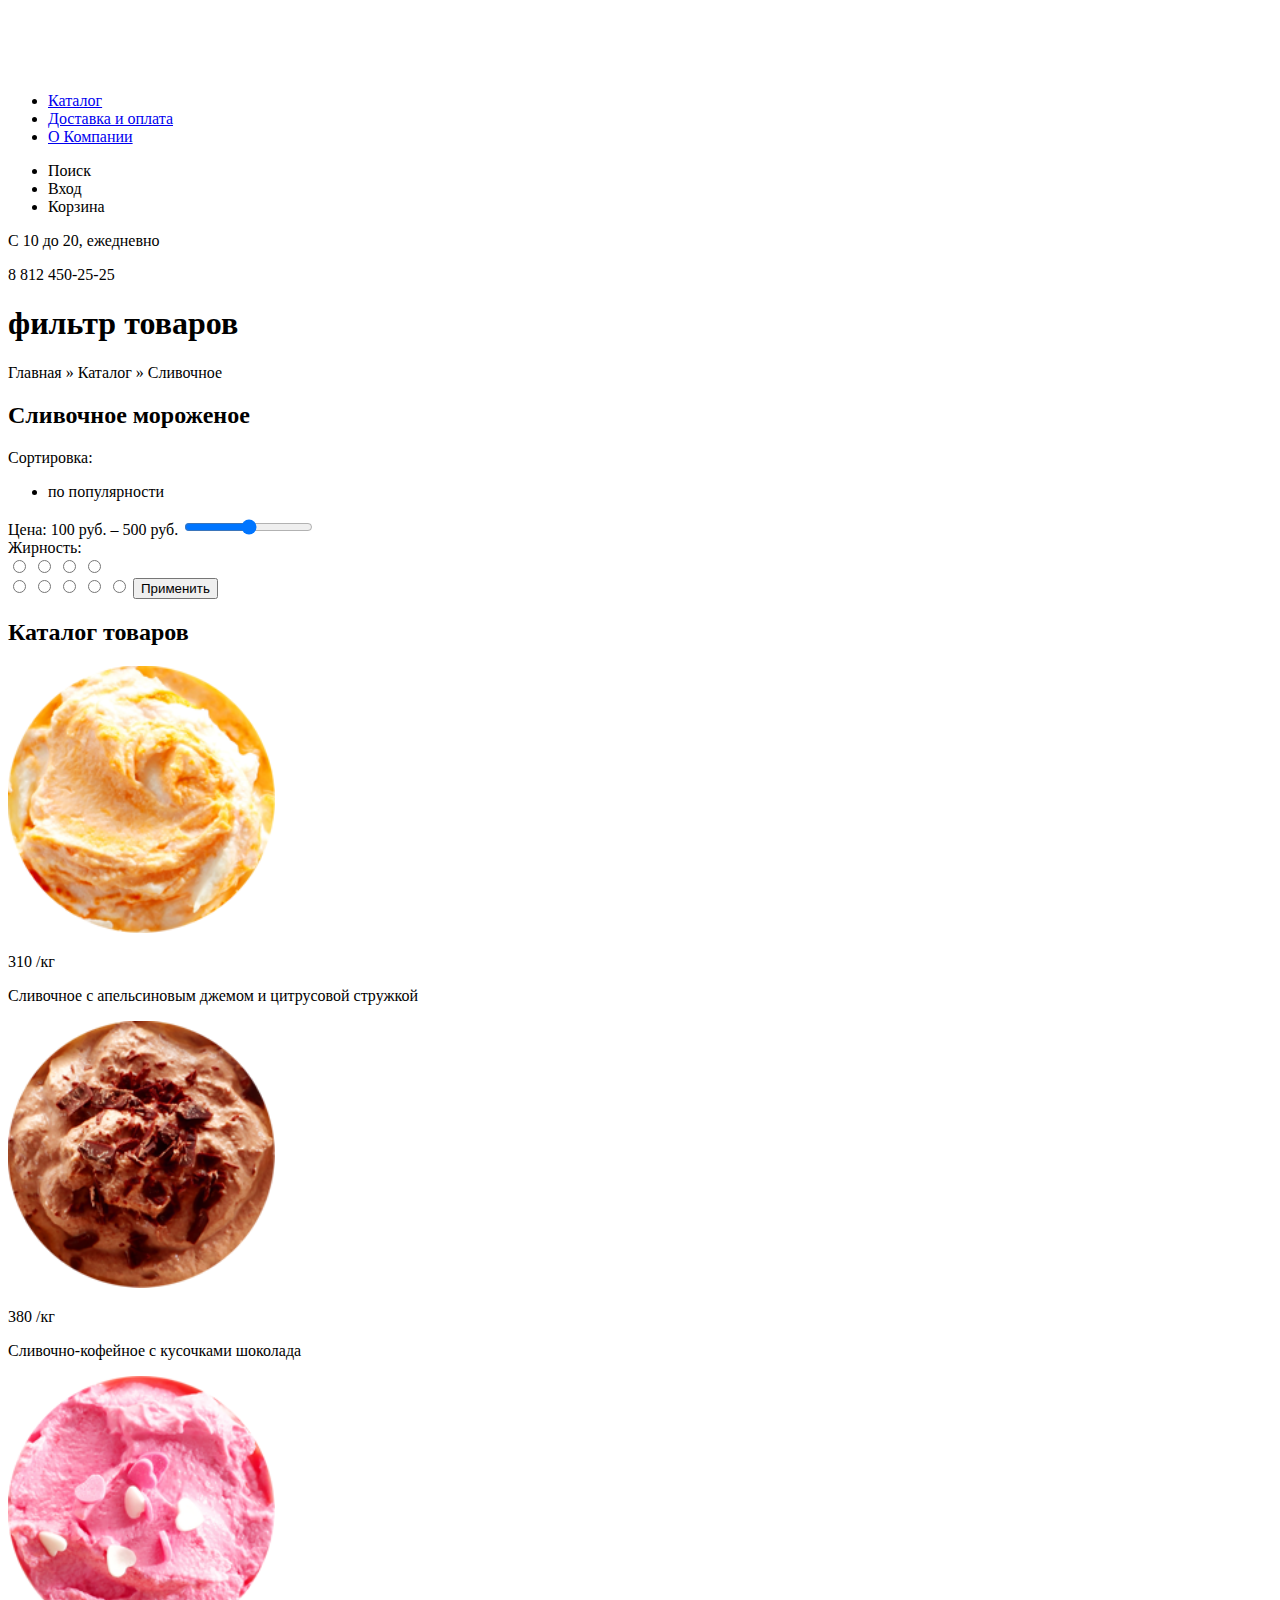
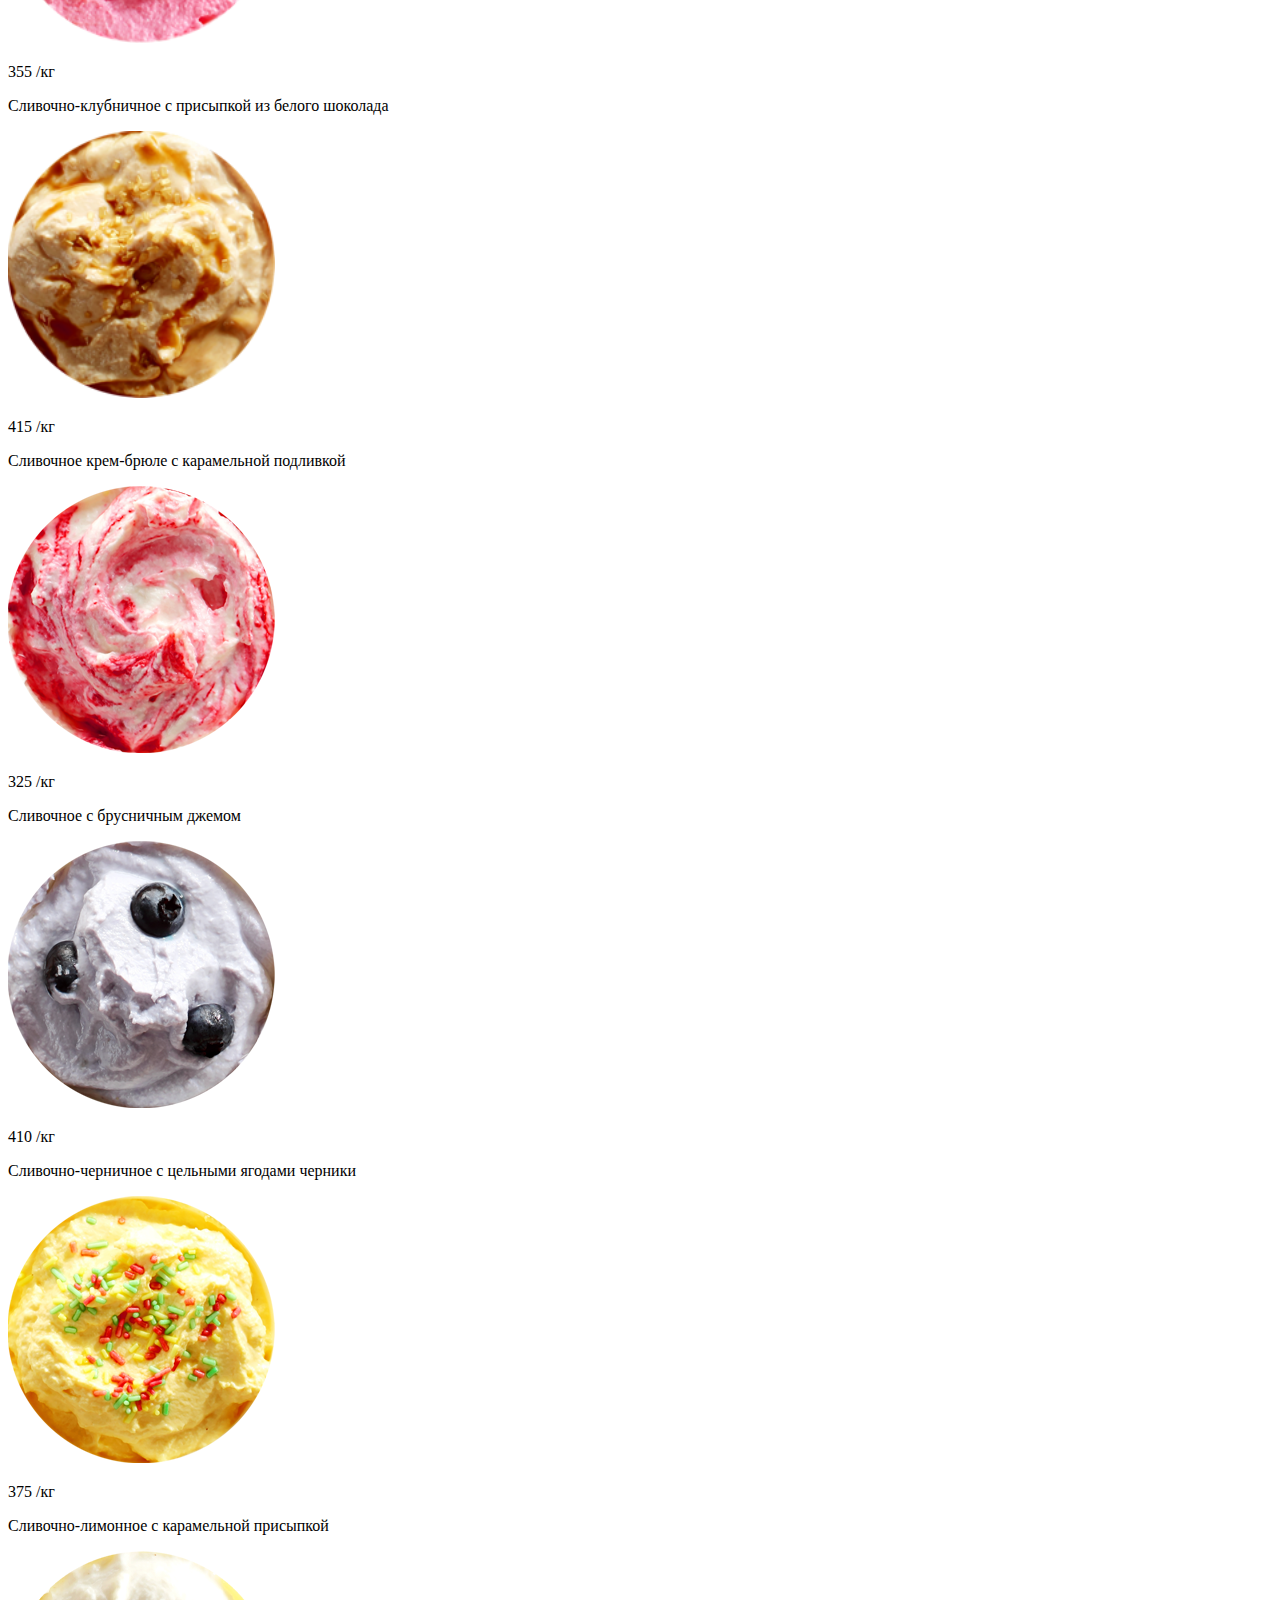
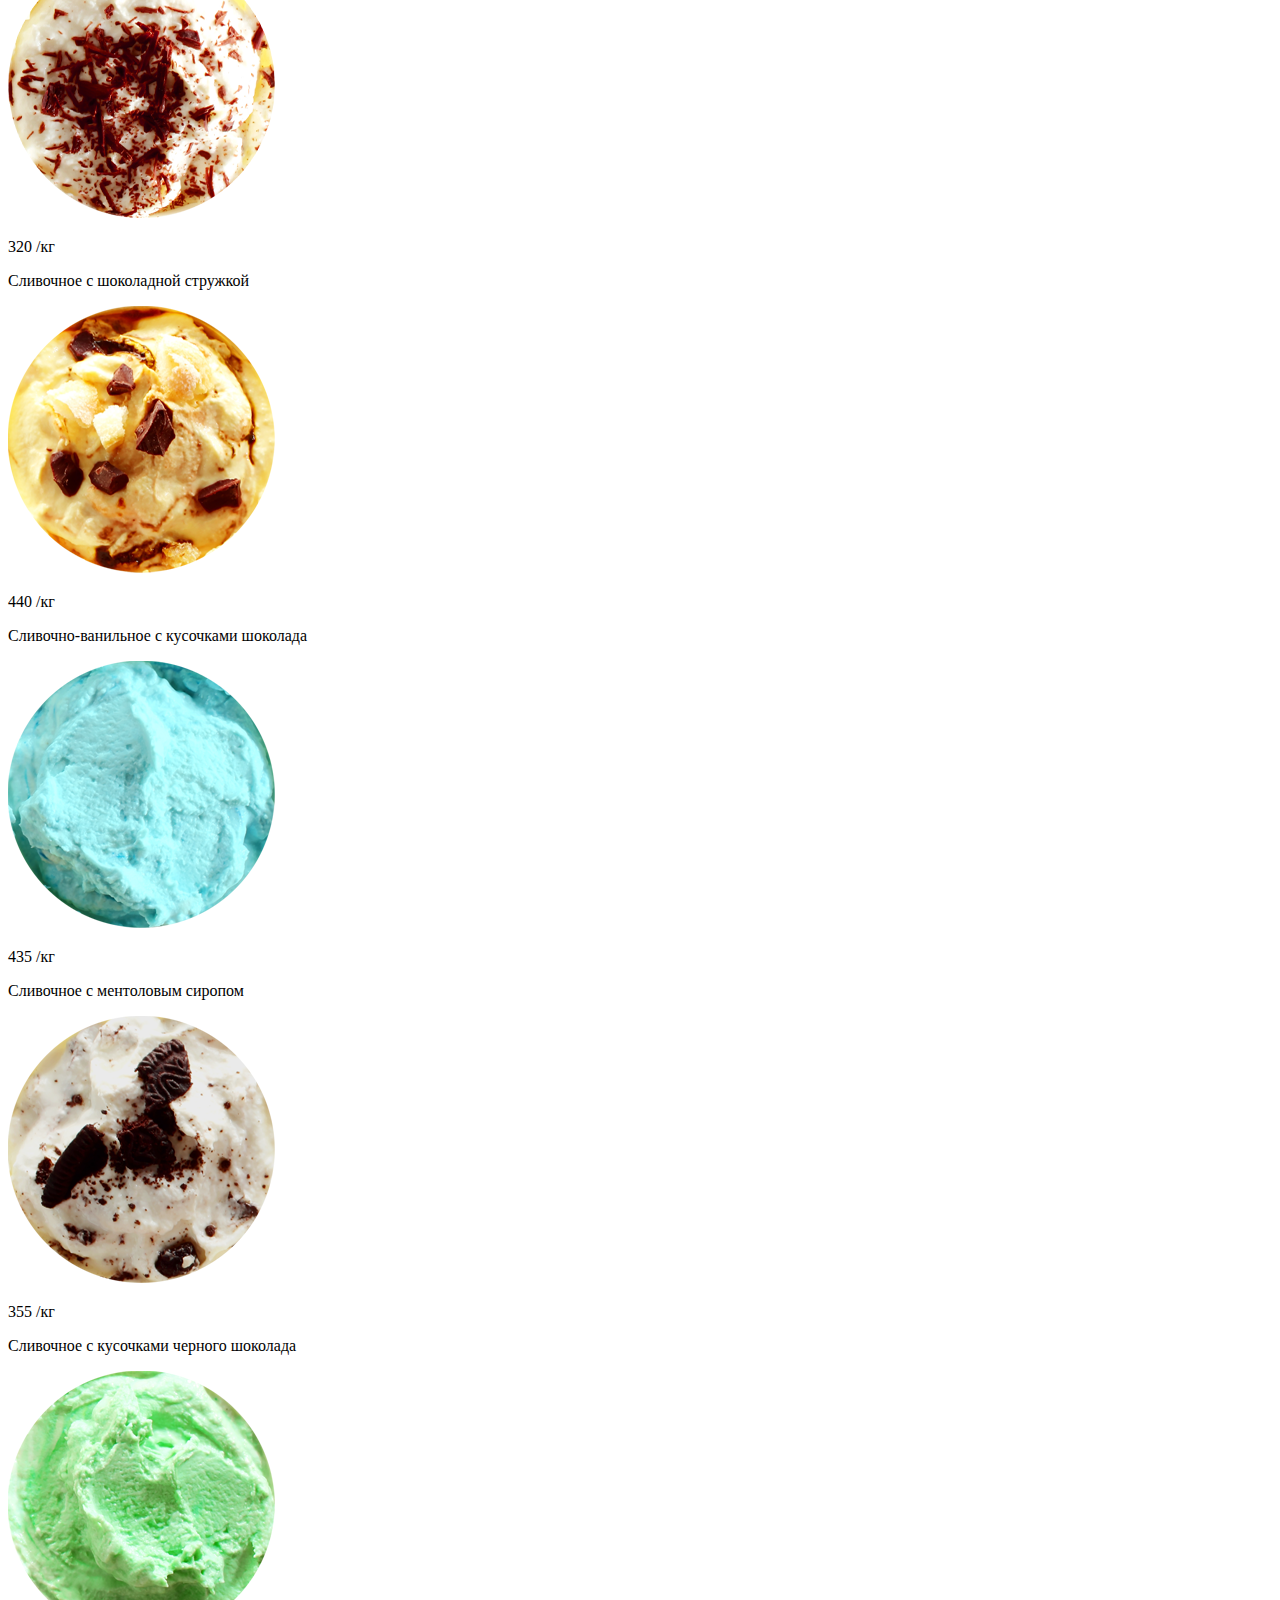
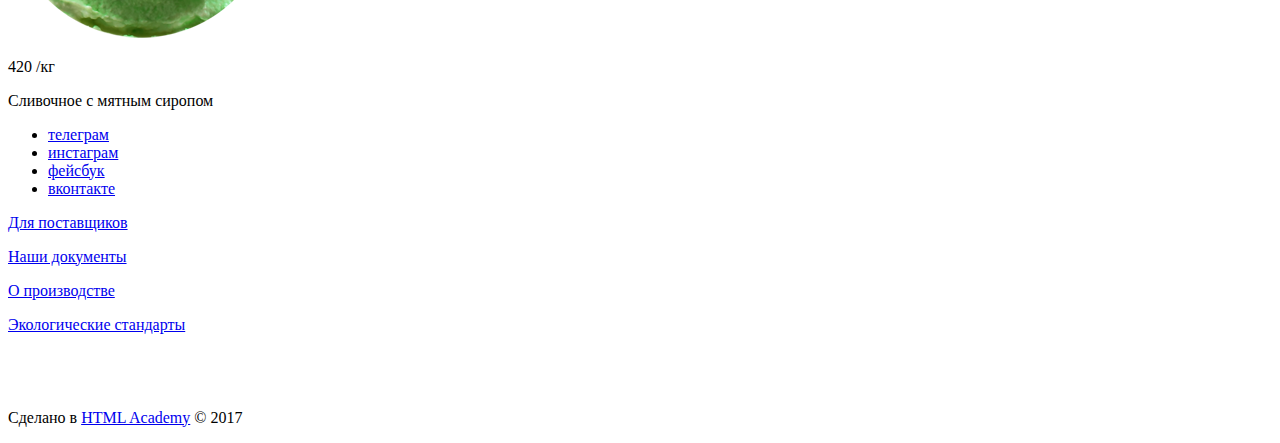
==== catalog.html @ 4319783c "добавил карту в index.html и разметил catalog.html" ====
<!DOCTYPE html>
<html lang="ru">

<head>
    <meta charset="UTF-8">
    <meta name="viewport" content="width=device-width, initial-scale=1.0">
    <meta http-equiv="X-UA-Compatible" content="ie=edge">
    <title>catalog-gllacy</title>
</head>

<body>
    <!-- навигация по сайту -->
    <header class="main-header">
        <nav class="main-header-nav">
            <a href="#">
                <img src="img/main-logo.png" alt="Логотип Глуйси" width="154" height="64">
            </a>
            <ul class="cite-nav">
                <li>
                    <a href="catalog.html">Каталог</a>
                </li>
                <li>
                    <a href="shipping-and-payment.html">Доставка и оплата</a>
                </li>
                <li>
                    <a href="about-us.html">О Компании</a>
                </li>
            </ul>
            <ul class="users-nav">
                <li class="search">
                    <a>Поиск</a>
                </li>
                <li class="user-iner">Вход
                    <a></a>
                </li>
                <li class="cart">
                    <a>Корзина</a>
                </li>
            </ul>
            <p class="time-work">С 10 до 20, ежедневно</p>
            <span class="tel">8 812 450-25-25</span>
        </nav>
    </header>
    <!-- фильтры -->
    <section class="main-filter">
        <h1 class="visually-hidden">фильтр товаров</h1>
        <!-- сдесь начинаются формы -->
        <section class="filter-category-1">
            <span class="citi-map">Главная » Каталог » Сливочное</span>
            <h2 class="main-title">Сливочное мороженое</h2>
            <!-- фильтр-1 -->
            <span>Сортировка:</span>
            <ul class="filter-1 filter">
                <li>по популярности</li>
                <!-- добавлю остальные пункты позже -->
            </ul>
            <!-- фильтр-2 -->
            <form class="filter-2 filter">
                <span>Цена: 100 руб. – 500 руб.</span>
                <input type="range" id="" name="range" vallue="">
                <!--проверить правильность заполнениия -->
            </form>
            <!-- форма-3 -->
            <span>Жирность:</span>
            <form class="filter-3 filter">
                <input type="radio" id="" name="radio" vallue="0%">
                <input type="radio" id="" name="radio" vallue="до 10%">
                <input type="radio" id="" name="radio" vallue="до 30%">
                <input type="radio" id="" name="radio" vallue="выше 30%">
            </form>
            <form class="filter-4 filter">
                <input type="radio" id="" name="radio" vallue="шоколадные">
                <input type="radio" id="" name="radio" vallue="сахарные присыпки">
                <input type="radio" id="" name="radio" vallue="фрукты">
                <input type="radio" id="" name="radio" vallue="сиропы">
                <input type="radio" id="" name="radio" vallue="джемы">
                <button type="submit" value="Применить">Применить</button>
            </form>
            <!-- каталог товаров -->
        </section>
    </section>
    <main class="main-catalog">
        <h2 class="visually-hidden">Каталог товаров</h2>
        <section class="wrapper">
            <section class="product-card">
                <img src="img/hit-1.png" alt="Сливочное с апельсиновым джемом и цитрусовой стружкой" width="267" height="267">
                <p class="pricing">
                    <span class="price">310</span>
                    <span class="gravity">/кг</span>
                </p>
                <p>Сливочное с апельсиновым джемом и цитрусовой стружкой</p>
            </section>
            <section class="product-card">
                <img src="img/hit-2.png" alt="Сливочно-кофейное с кусочками шоколада" width="267" height="267">
                <p class="pricing">
                    <span class="price">380</span>
                    <span class="gravity">/кг</span>
                </p>
                <p>Сливочно-кофейное с кусочками шоколада</p>
            </section>
            <section class="product-card">
                <img src="img/hit-3.png" alt="Сливочно-клубничное с присыпкой из белого шоколада" width="267" height="267">
                <p class="pricing">
                    <span class="price">355</span>
                    <span class="gravity">/кг</span>
                </p>
                <p>Сливочно-клубничное с присыпкой из белого шоколада</p>
            </section>
            <section class="product-card">
                <img src="img/hit-4.png" alt="Сливочное крем-брюле с карамельной подливкой" width="267" height="267">
                <p class="pricing">
                    <span class="price">415</span>
                    <span class="gravity">/кг</span>
                </p>
                <p>Сливочное крем-брюле с карамельной подливкой</p>
            </section>
            <section class="product-card">
                <img src="img/hit-5.png" alt="Сливочное с брусничным джемом" width="267" height="267">
                <p class="pricing">
                    <span class="price">325</span>
                    <span class="gravity">/кг</span>
                </p>
                <p>Сливочное с брусничным джемом</p>
            </section>
            <section class="product-card">
                <img src="img/hit-6.png" alt="Сливочно-черничное с цельными ягодами черники" width="267" height="267">
                <p class="pricing">
                    <span class="price">410</span>
                    <span class="gravity">/кг</span>
                </p>
                <p>Сливочно-черничное с цельными ягодами черники</p>
            </section>
            <section class="product-card">
                <img src="img/hit-7.png" alt="Сливочно-лимонное с карамельной присыпкой" width="267" height="267">
                <p class="pricing">
                    <span class="price">375</span>
                    <span class="gravity">/кг</span>
                </p>
                <p>Сливочно-лимонное с карамельной присыпкой</p>
            </section>
            <section class="product-card">
                <img src="img/hit-8.png" alt="Сливочное с шоколадной стружкой" width="267" height="267">
                <p class="pricing">
                    <span class="price">320</span>
                    <span class="gravity">/кг</span>
                </p>
                <p>Сливочное с шоколадной стружкой</p>
            </section>
        </section>
        <section class="product-card">
            <img src="img/hit-9.png" alt="Сливочно-ванильное с кусочками шоколада" width="267" height="267">
            <p class="pricing">
                <span class="price">440</span>
                <span class="gravity">/кг</span>
            </p>
            <p>Сливочно-ванильное с кусочками шоколада</p>
        </section>
        <section class="product-card">
            <img src="img/hit-10.png" alt="Сливочноe с ментоловым сиропом" width="267" height="267">
            <p class="pricing">
                <span class="price">435</span>
                <span class="gravity">/кг</span>
            </p>
            <p>Сливочноe с ментоловым сиропом</p>
        </section>
        <section class="product-card">
            <img src="img/hit-11.png" alt="Сливочное с кусочками черного шоколада" width="267" height="267">
            <p class="pricing">
                <span class="price">355</span>
                <span class="gravity">/кг</span>
            </p>
            <p>Сливочное с кусочками черного шоколада</p>
        </section>
        <section class="product-card">
            <img src="img/hit-12.png" alt="Сливочное с мятным сиропом" width="267" height="267">
            <p class="pricing">
                <span class="price">420</span>
                <span class="gravity">/кг</span>
            </p>
            <p>Сливочное с мятным сиропом</p>
        </section>
        </section>
    </main>
    <!-- футер -->
    <footer class="main-footer">
        <!-- соц. сети -->
      <ul class="social">
            <li><a href="#">телеграм</a></li>
            <li><a href="#">инстаграм</a></li>
            <li><a href="#">фейсбук</a></li>
            <li><a href="#">вконтакте</a></li>
          </ul>
    <!-- для поставщиков и т.д. -->
          <section class="footer-nav">
            <p class="for-suppliers"><a href="#">Для поставщиков</a></p>
            <p><a href="#">Наши документы</a></p>
            <p><a href="#">О производстве</a></p>
            <p><a href="#">Экологические стандарты</a></p>
          </section>
    <!-- копирайт -->
          <span class=""><img src="img/logo-htmlacademy-small.png" alt="logo-htmlacademy-small" width="108" height="39"></span>
          <p>Сделано в <a href="#">HTML Academy</a> © 2017</p>
    </footer>
</body>

</html>
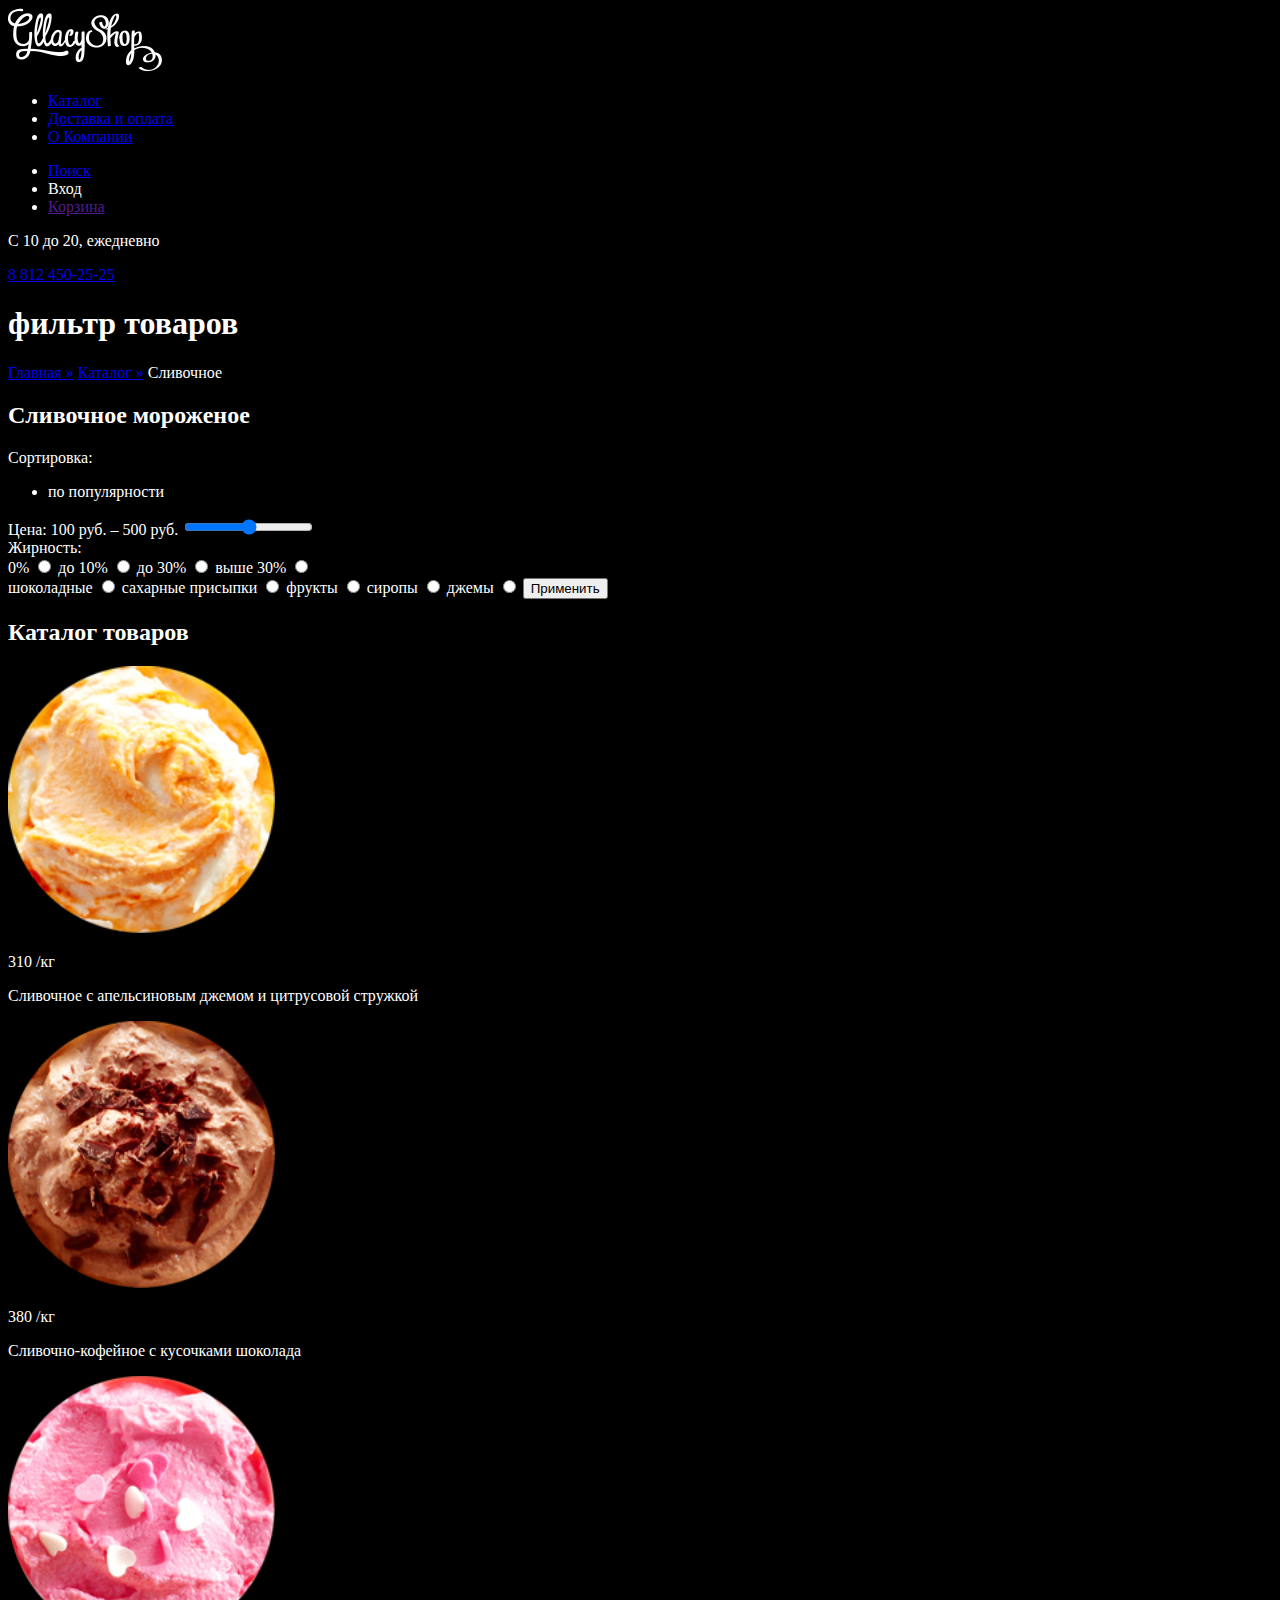
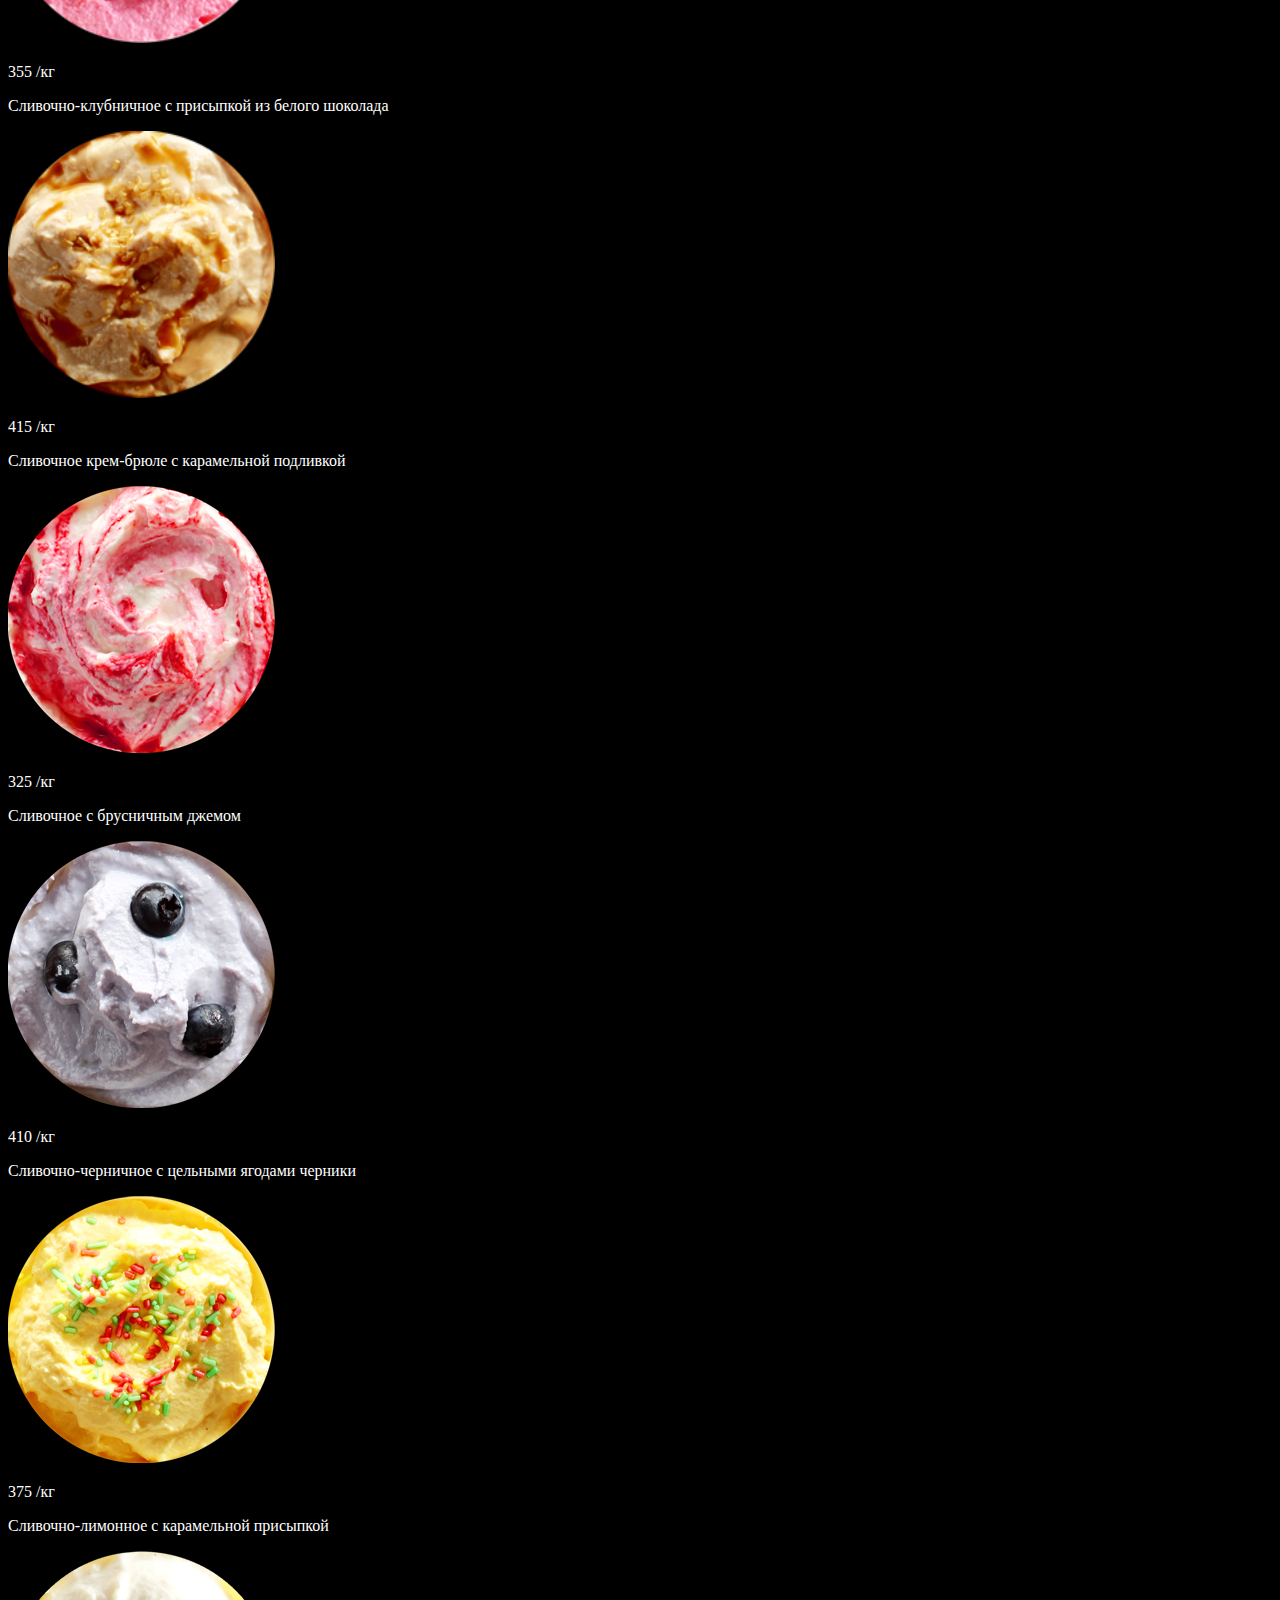
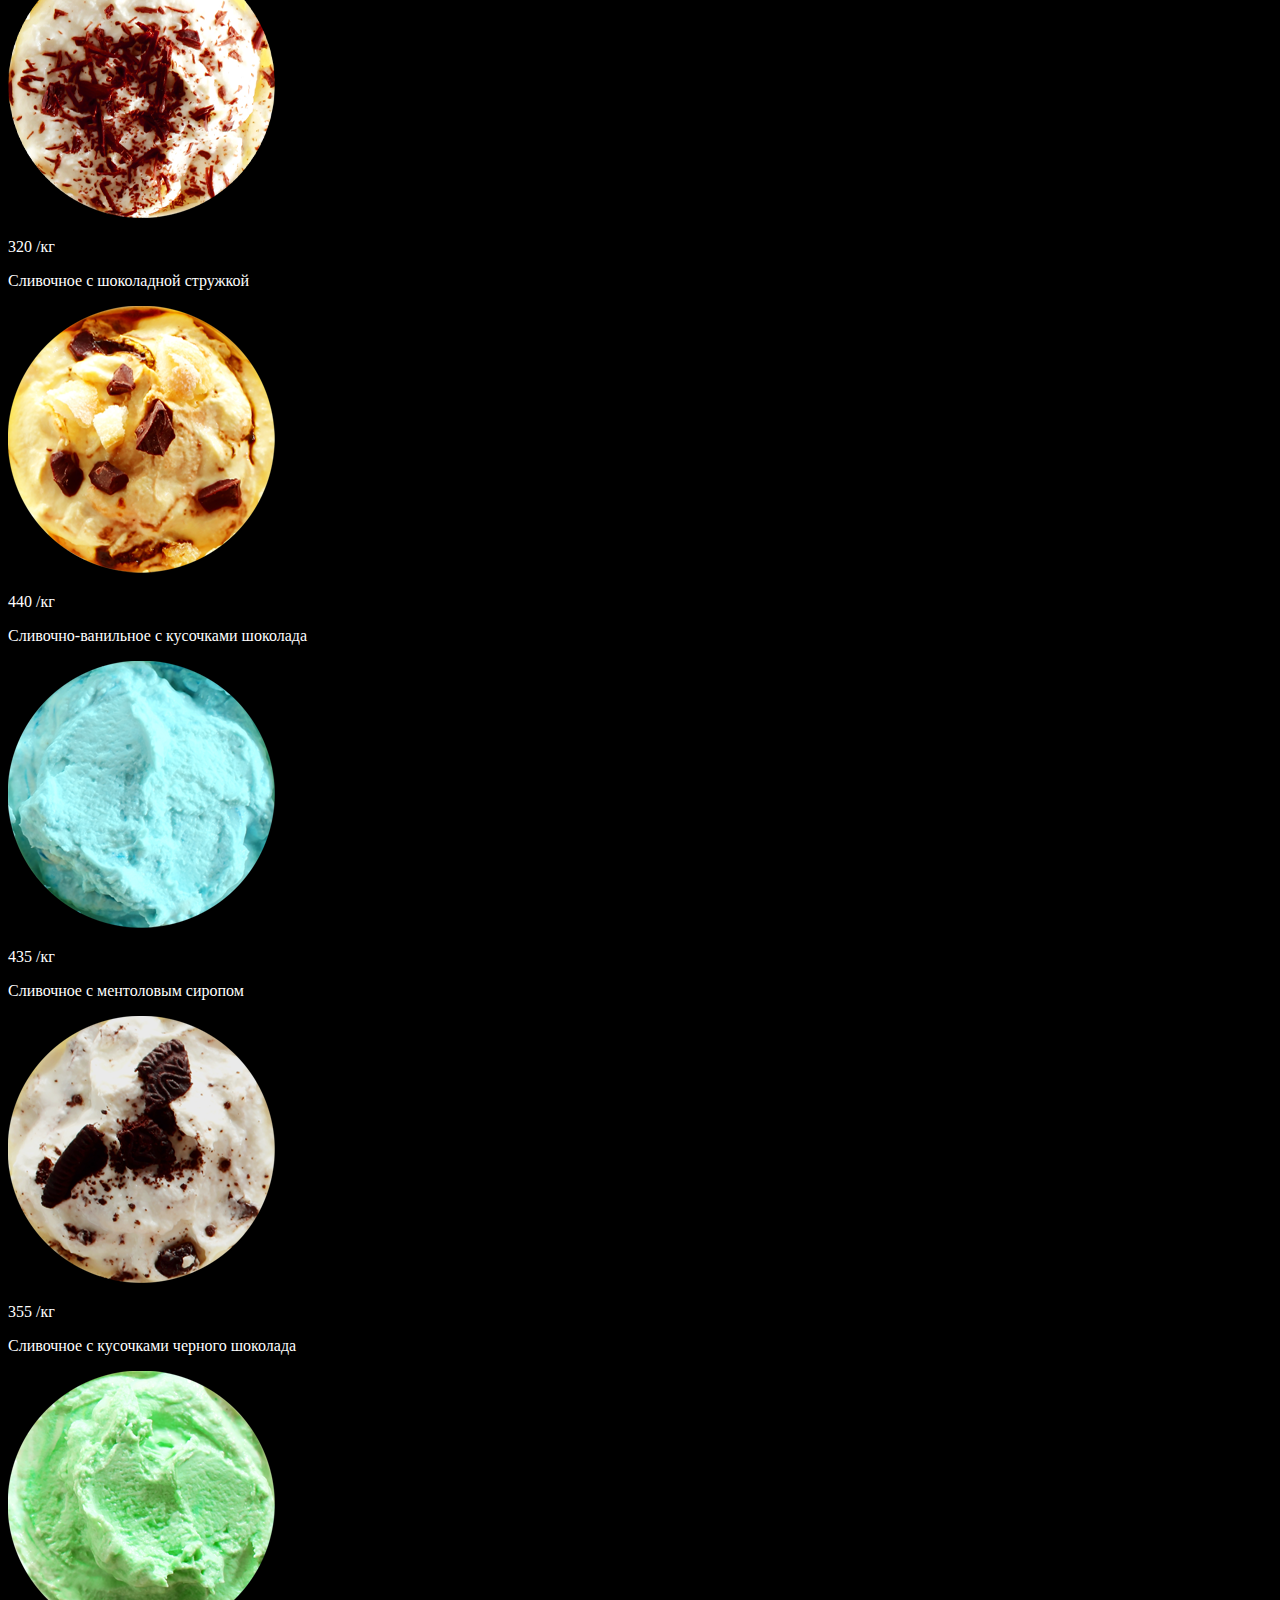
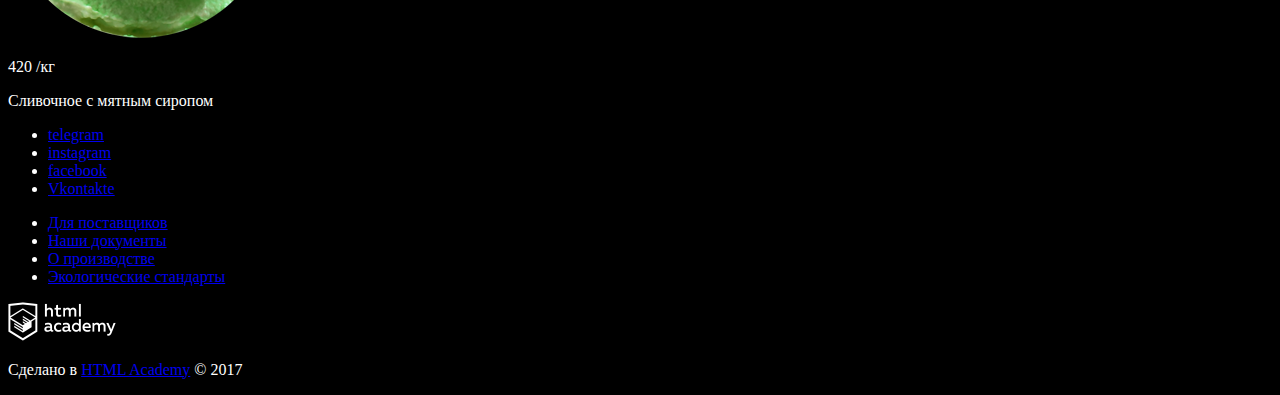
==== commit 6f5a8cdd: "исправил ошибки, подправил код для большей удобочитаемости,  завтра буду работать над структурой и в" ====
--- a/catalog.html
+++ b/catalog.html
@@ -6,201 +6,255 @@
     <meta name="viewport" content="width=device-width, initial-scale=1.0">
     <meta http-equiv="X-UA-Compatible" content="ie=edge">
     <title>catalog-gllacy</title>
+    <link rel="stylesheet" href="css/style.css">
 </head>
-
+ 
 <body>
     <!-- навигация по сайту -->
     <header class="main-header">
+
+        <a class="main-logo" href="#">
+            <img src="img/main-logo.png" alt="Логотип Gllacy" width="154" height="64">
+        </a>
+
         <nav class="main-header-nav">
-            <a href="#">
-                <img src="img/main-logo.png" alt="Логотип Глуйси" width="154" height="64">
-            </a>
-            <ul class="cite-nav">
+            <ul class="site-nav">
                 <li>
-                    <a href="catalog.html">Каталог</a>
+                    <a class"site-nav-item" href="catalog.html">Каталог</a>
                 </li>
                 <li>
-                    <a href="shipping-and-payment.html">Доставка и оплата</a>
+                    <a class"site-nav-item" href="#">Доставка и оплата</a>
                 </li>
                 <li>
-                    <a href="about-us.html">О Компании</a>
+                    <a class"site-nav-item" href="#">О Компании</a>
                 </li>
             </ul>
             <ul class="users-nav">
                 <li class="search">
-                    <a>Поиск</a>
-                </li>
-                <li class="user-iner">Вход
-                    <a></a>
+                    <a href="#">Поиск</a>
+                </li>
+                <li class="user-inner">
+                    <a class="">Вход</a>
                 </li>
                 <li class="cart">
-                    <a>Корзина</a>
+                    <a href="">Корзина</a>
                 </li>
             </ul>
             <p class="time-work">С 10 до 20, ежедневно</p>
-            <span class="tel">8 812 450-25-25</span>
+            <a class="tel" href="8 812 450-25-25">8 812 450-25-25</a>
         </nav>
     </header>
     <!-- фильтры -->
     <section class="main-filter">
         <h1 class="visually-hidden">фильтр товаров</h1>
-        <!-- сдесь начинаются формы -->
-        <section class="filter-category-1">
-            <span class="citi-map">Главная » Каталог » Сливочное</span>
+        <!-- здесь начинаются формы -->
+        <article class="filter-category">
+            <!-- хлебные крошки -->
+            <span class="breadcrumb"><a href="index.html">Главная »</a> <a href="#">Каталог »</a> <span class="breadcrumb-sort">Сливочное</span></span>
             <h2 class="main-title">Сливочное мороженое</h2>
-            <!-- фильтр-1 -->
+            <!-- фильтр-сортировка -->
             <span>Сортировка:</span>
-            <ul class="filter-1 filter">
+            <ul class="filter-sort filter">
                 <li>по популярности</li>
                 <!-- добавлю остальные пункты позже -->
             </ul>
-            <!-- фильтр-2 -->
-            <form class="filter-2 filter">
-                <span>Цена: 100 руб. – 500 руб.</span>
-                <input type="range" id="" name="range" vallue="">
+            <!-- фильтр-цена -->
+            <form class="filter-price filter" method="" action="">
+                <label for="price">Цена: 100 руб. – 500 руб.</label>
+                <input type="range" id="price" name="range" vallue="">
                 <!--проверить правильность заполнениия -->
             </form>
-            <!-- форма-3 -->
+            <!-- форма-жирность -->
             <span>Жирность:</span>
-            <form class="filter-3 filter">
-                <input type="radio" id="" name="radio" vallue="0%">
-                <input type="radio" id="" name="radio" vallue="до 10%">
-                <input type="radio" id="" name="radio" vallue="до 30%">
-                <input type="radio" id="" name="radio" vallue="выше 30%">
+            <form class="filter-fat-content filter" method="" action="">
+
+                <label for="zero">0%</label>
+                <input type="radio" id="zero" name="radio" vallue="">
+
+                <label for="up-to-ten">до 10%</lael>
+                <input type="radio" id="up-to-ten" name="radio" vallue="">
+
+                <label for="up-to-thirty">до 30%</label>
+                <input type="radio" id="up-to-thirty" name="radio" vallue="">
+
+                <label for="over-thirty">выше 30%</label>
+                <input type="radio" id="over-thirty" name="radio" vallue="">
+
             </form>
-            <form class="filter-4 filter">
-                <input type="radio" id="" name="radio" vallue="шоколадные">
-                <input type="radio" id="" name="radio" vallue="сахарные присыпки">
-                <input type="radio" id="" name="radio" vallue="фрукты">
-                <input type="radio" id="" name="radio" vallue="сиропы">
-                <input type="radio" id="" name="radio" vallue="джемы">
+            <!-- форма-сорт -->
+            <form class="filter-sort filter" method="" action="">
+
+                <label for="chocolate">шоколадные</label>
+                <input type="radio" id="chocolate" name="radio" vallue="">
+
+                <label for="sugar-powder">сахарные присыпки</label>
+                <input type="radio" id="sugar-powder" name="radio" vallue="">
+
+                <label for="fruits">фрукты</label>
+                <input type="radio" id="fruits" name="radio" vallue="">
+
+                <label for="syrups">сиропы</label>
+                <input type="radio" id="syrups" name="radio" vallue="">
+
+                <label for="jams">джемы</label>
+                <input type="radio" id="jams" name="radio" vallue="">
                 <button type="submit" value="Применить">Применить</button>
+
             </form>
             <!-- каталог товаров -->
-        </section>
+        </article>
     </section>
+
     <main class="main-catalog">
+
         <h2 class="visually-hidden">Каталог товаров</h2>
+
         <section class="wrapper">
-            <section class="product-card">
+
+            <article class="product-card">
                 <img src="img/hit-1.png" alt="Сливочное с апельсиновым джемом и цитрусовой стружкой" width="267" height="267">
                 <p class="pricing">
                     <span class="price">310</span>
                     <span class="gravity">/кг</span>
                 </p>
                 <p>Сливочное с апельсиновым джемом и цитрусовой стружкой</p>
-            </section>
-            <section class="product-card">
+            </article>
+
+            <article class="product-card">
                 <img src="img/hit-2.png" alt="Сливочно-кофейное с кусочками шоколада" width="267" height="267">
                 <p class="pricing">
                     <span class="price">380</span>
                     <span class="gravity">/кг</span>
                 </p>
                 <p>Сливочно-кофейное с кусочками шоколада</p>
-            </section>
-            <section class="product-card">
+            </article>
+
+            <article class="product-card">
                 <img src="img/hit-3.png" alt="Сливочно-клубничное с присыпкой из белого шоколада" width="267" height="267">
                 <p class="pricing">
                     <span class="price">355</span>
                     <span class="gravity">/кг</span>
                 </p>
                 <p>Сливочно-клубничное с присыпкой из белого шоколада</p>
-            </section>
-            <section class="product-card">
+            </article>
+
+            <article class="product-card">
                 <img src="img/hit-4.png" alt="Сливочное крем-брюле с карамельной подливкой" width="267" height="267">
                 <p class="pricing">
                     <span class="price">415</span>
                     <span class="gravity">/кг</span>
                 </p>
                 <p>Сливочное крем-брюле с карамельной подливкой</p>
-            </section>
-            <section class="product-card">
+            </article>
+
+            <article class="product-card">
                 <img src="img/hit-5.png" alt="Сливочное с брусничным джемом" width="267" height="267">
                 <p class="pricing">
                     <span class="price">325</span>
                     <span class="gravity">/кг</span>
                 </p>
                 <p>Сливочное с брусничным джемом</p>
-            </section>
-            <section class="product-card">
+            </article>
+
+            <article class="product-card">
                 <img src="img/hit-6.png" alt="Сливочно-черничное с цельными ягодами черники" width="267" height="267">
                 <p class="pricing">
                     <span class="price">410</span>
                     <span class="gravity">/кг</span>
                 </p>
                 <p>Сливочно-черничное с цельными ягодами черники</p>
-            </section>
-            <section class="product-card">
+            </article>
+
+            <article class="product-card">
                 <img src="img/hit-7.png" alt="Сливочно-лимонное с карамельной присыпкой" width="267" height="267">
                 <p class="pricing">
                     <span class="price">375</span>
                     <span class="gravity">/кг</span>
                 </p>
                 <p>Сливочно-лимонное с карамельной присыпкой</p>
-            </section>
-            <section class="product-card">
+            </article>
+
+            <article class="product-card">
                 <img src="img/hit-8.png" alt="Сливочное с шоколадной стружкой" width="267" height="267">
                 <p class="pricing">
                     <span class="price">320</span>
                     <span class="gravity">/кг</span>
                 </p>
                 <p>Сливочное с шоколадной стружкой</p>
-            </section>
-        </section>
-        <section class="product-card">
-            <img src="img/hit-9.png" alt="Сливочно-ванильное с кусочками шоколада" width="267" height="267">
-            <p class="pricing">
-                <span class="price">440</span>
-                <span class="gravity">/кг</span>
-            </p>
-            <p>Сливочно-ванильное с кусочками шоколада</p>
-        </section>
-        <section class="product-card">
-            <img src="img/hit-10.png" alt="Сливочноe с ментоловым сиропом" width="267" height="267">
-            <p class="pricing">
-                <span class="price">435</span>
-                <span class="gravity">/кг</span>
-            </p>
-            <p>Сливочноe с ментоловым сиропом</p>
-        </section>
-        <section class="product-card">
-            <img src="img/hit-11.png" alt="Сливочное с кусочками черного шоколада" width="267" height="267">
-            <p class="pricing">
-                <span class="price">355</span>
-                <span class="gravity">/кг</span>
-            </p>
-            <p>Сливочное с кусочками черного шоколада</p>
-        </section>
-        <section class="product-card">
-            <img src="img/hit-12.png" alt="Сливочное с мятным сиропом" width="267" height="267">
-            <p class="pricing">
-                <span class="price">420</span>
-                <span class="gravity">/кг</span>
-            </p>
-            <p>Сливочное с мятным сиропом</p>
-        </section>
+            </article>
+
+            <article class="product-card">
+                <img src="img/hit-9.png" alt="Сливочно-ванильное с кусочками шоколада" width="267" height="267">
+                <p class="pricing">
+                    <span class="price">440</span>
+                    <span class="gravity">/кг</span>
+                </p>
+                <p>Сливочно-ванильное с кусочками шоколада</p>
+            </article>
+
+            <article class="product-card">
+                <img src="img/hit-10.png" alt="Сливочноe с ментоловым сиропом" width="267" height="267">
+                <p class="pricing">
+                    <span class="price">435</span>
+                    <span class="gravity">/кг</span>
+                </p>
+                <p>Сливочноe с ментоловым сиропом</p>
+            </article>
+
+            <article class="product-card">
+                <img src="img/hit-11.png" alt="Сливочное с кусочками черного шоколада" width="267" height="267">
+                <p class="pricing">
+                    <span class="price">355</span>
+                    <span class="gravity">/кг</span>
+                </p>
+                <p>Сливочное с кусочками черного шоколада</p>
+            </article>
+
+            <article class="product-card">
+                <img src="img/hit-12.png" alt="Сливочное с мятным сиропом" width="267" height="267">
+                <p class="pricing">
+                    <span class="price">420</span>
+                    <span class="gravity">/кг</span>
+                </p>
+                <p>Сливочное с мятным сиропом</p>
+            </article>
         </section>
     </main>
     <!-- футер -->
     <footer class="main-footer">
         <!-- соц. сети -->
       <ul class="social">
-            <li><a href="#">телеграм</a></li>
-            <li><a href="#">инстаграм</a></li>
-            <li><a href="#">фейсбук</a></li>
-            <li><a href="#">вконтакте</a></li>
-          </ul>
+            <li><a class"social-telegram" href="#">telegram</a></li>
+
+            <li><a class"social-instagram" href="#">instagram</a></li>
+
+            <li><a class"social-facebook" href="#">facebook</a></li>
+
+            <li><a class"social-Vkontakte" href="#">Vkontakte</a></li>
+        </ul>
     <!-- для поставщиков и т.д. -->
-          <section class="footer-nav">
-            <p class="for-suppliers"><a href="#">Для поставщиков</a></p>
-            <p><a href="#">Наши документы</a></p>
-            <p><a href="#">О производстве</a></p>
-            <p><a href="#">Экологические стандарты</a></p>
-          </section>
+        <ul class="footer-nav">
+            <li class="for-suppliers">
+                <a href="#">Для поставщиков</a>
+            </li>
+        
+            <li>
+                <a href="#">Наши документы</a>
+            </li>
+        
+            <li>
+                <a href="#">О производстве</a>
+            </li>
+        
+            <li>
+                <a href="#">Экологические стандарты</a>
+            </li>
+        </ul>
     <!-- копирайт -->
-          <span class=""><img src="img/logo-htmlacademy-small.png" alt="logo-htmlacademy-small" width="108" height="39"></span>
-          <p>Сделано в <a href="#">HTML Academy</a> © 2017</p>
+        <span class="copyright">
+            <img src="img/logo-htmlacademy-small.png" alt="logo-htmlacademy-small" width="108" height="39">
+        </span>
+        <p>Сделано в <a href="#">HTML Academy</a> © 2017</p>
     </footer>
 </body>
-
 </html>--- a/css/style.css
+++ b/css/style.css
@@ -0,0 +1,4 @@
+body{
+    background-color :black;
+    color:white;
+}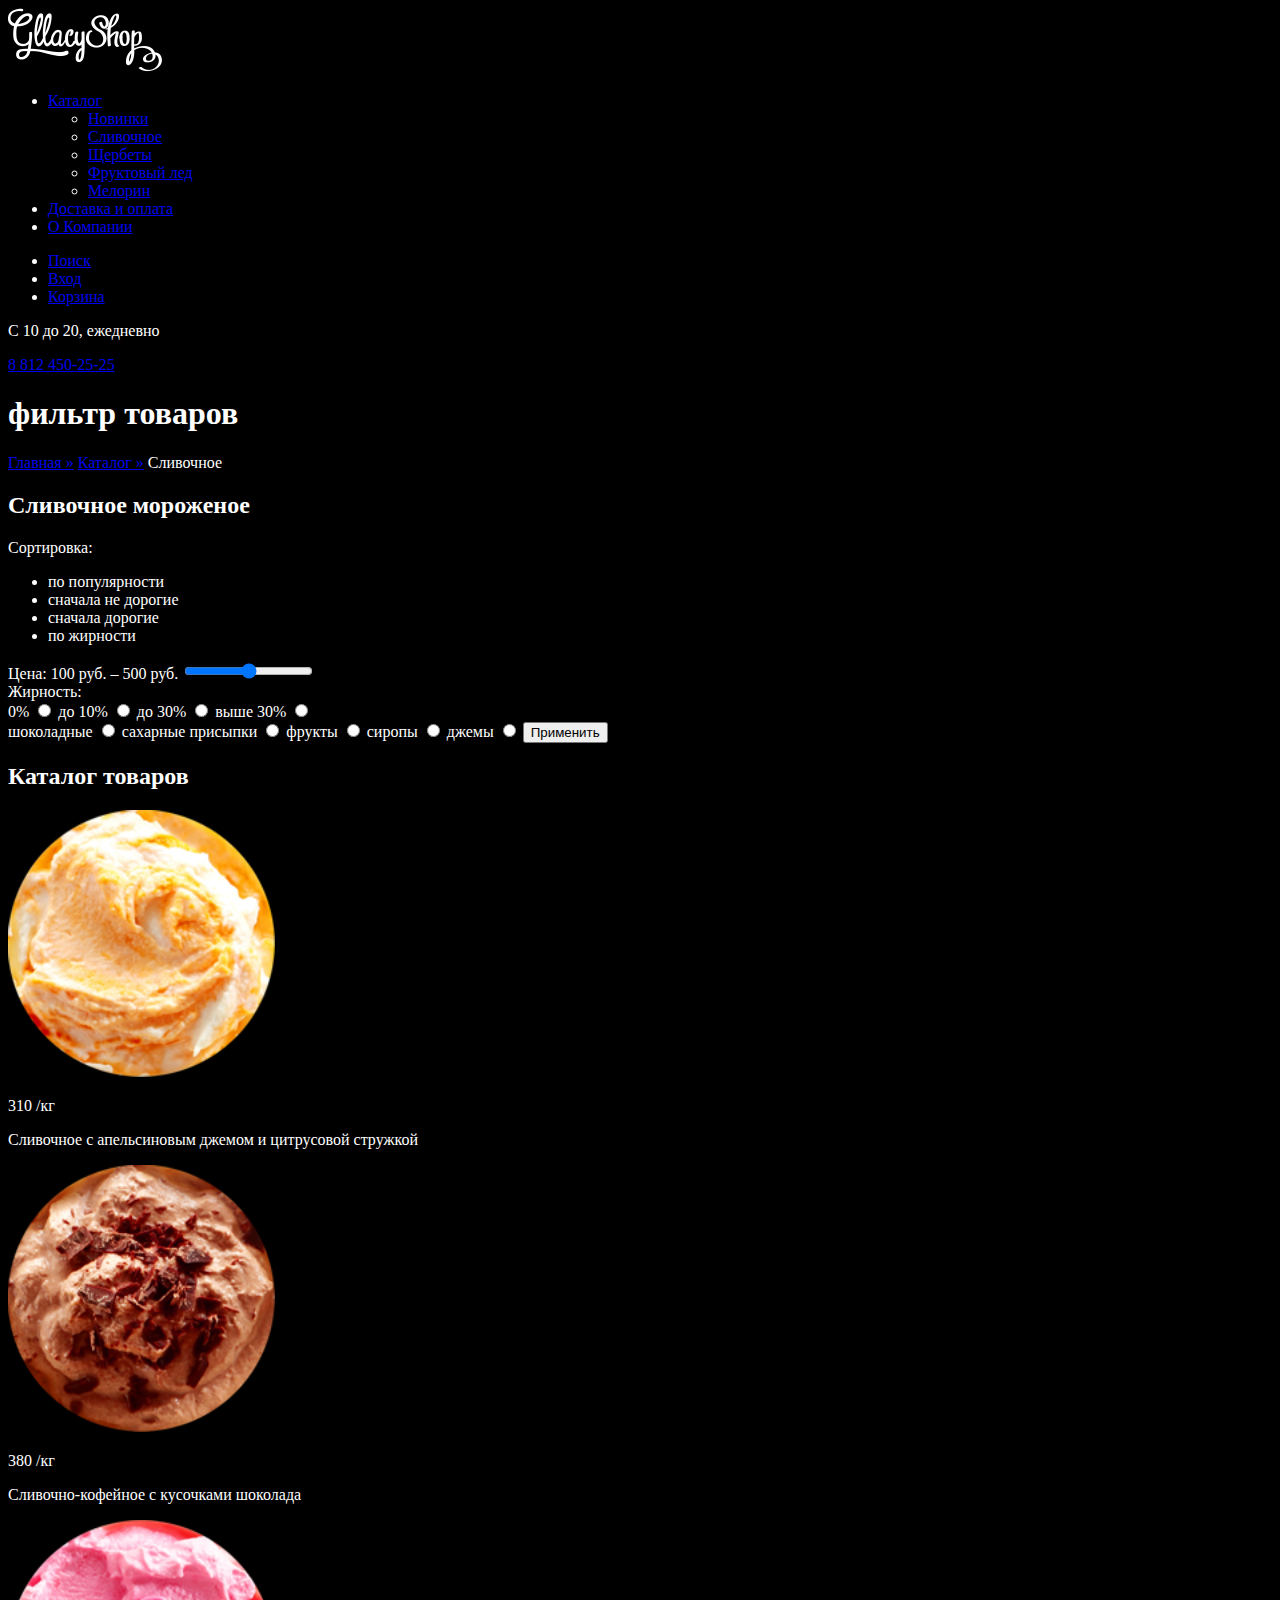
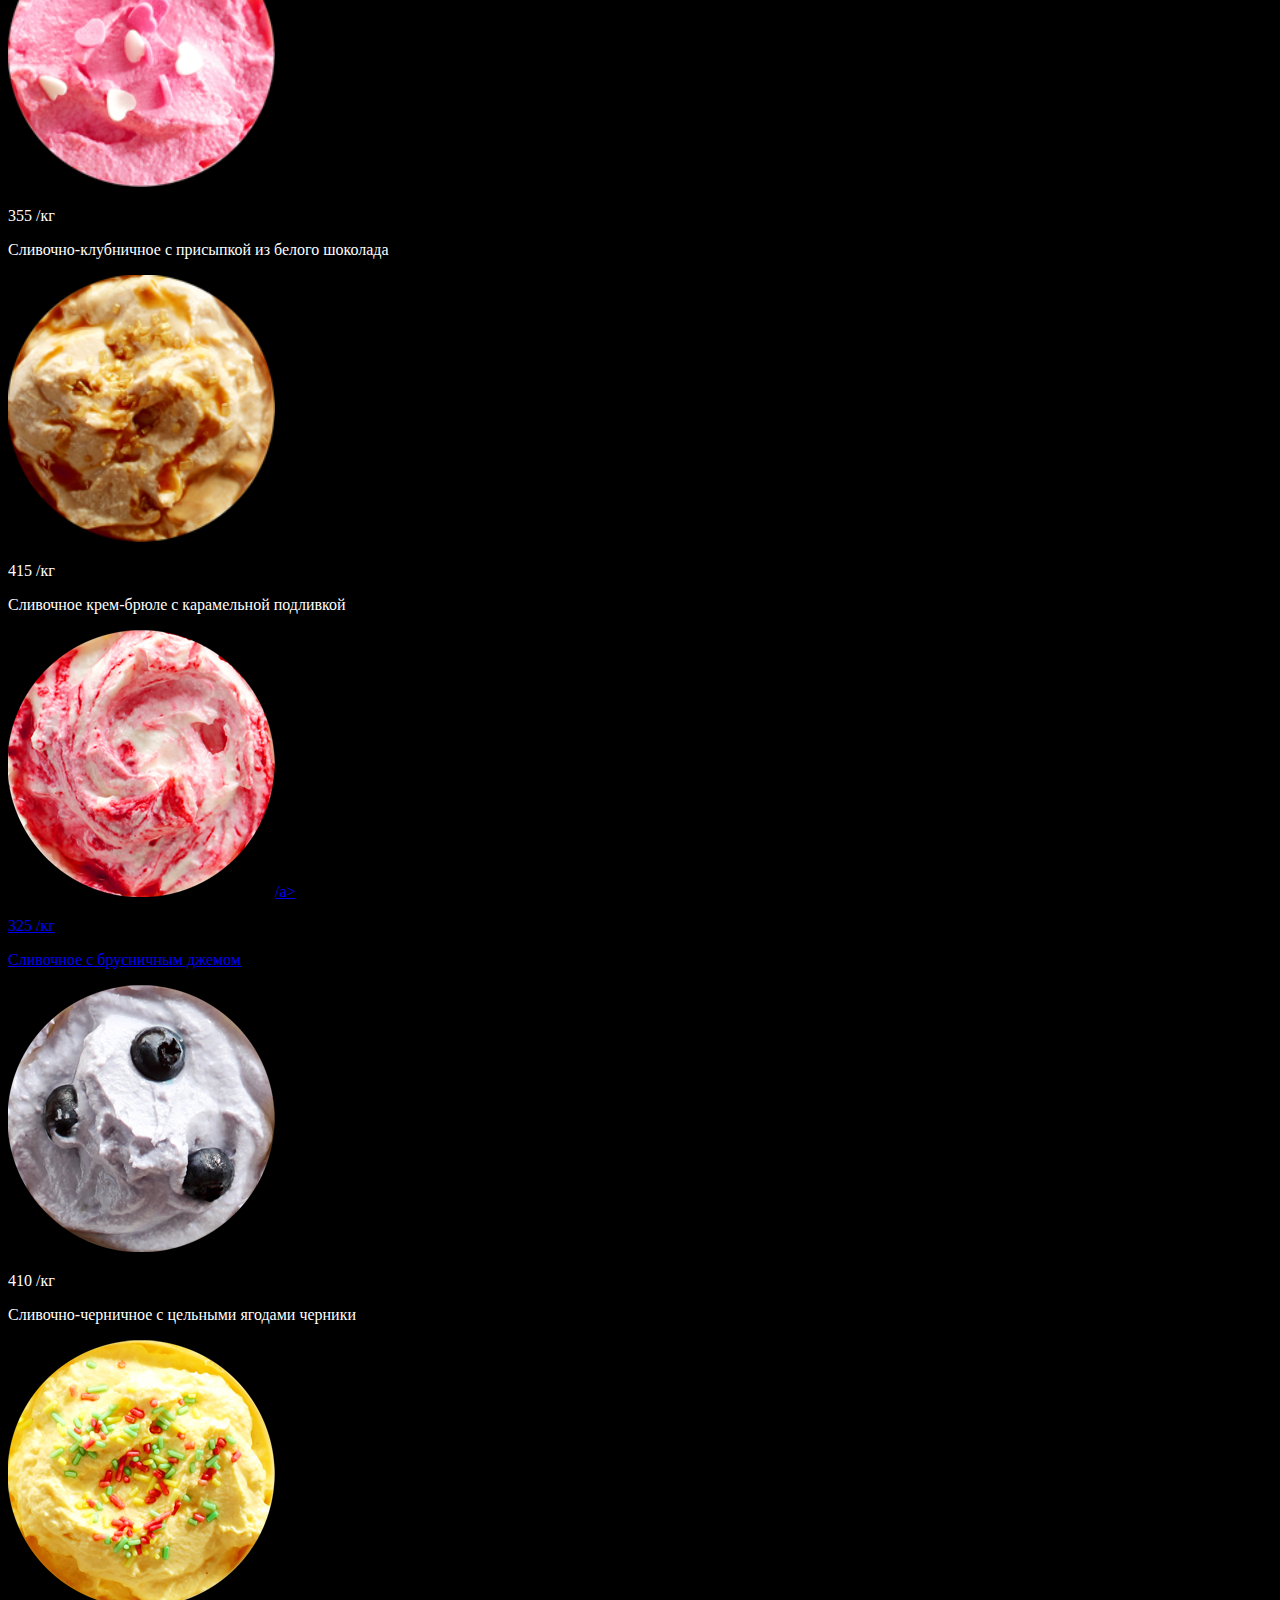
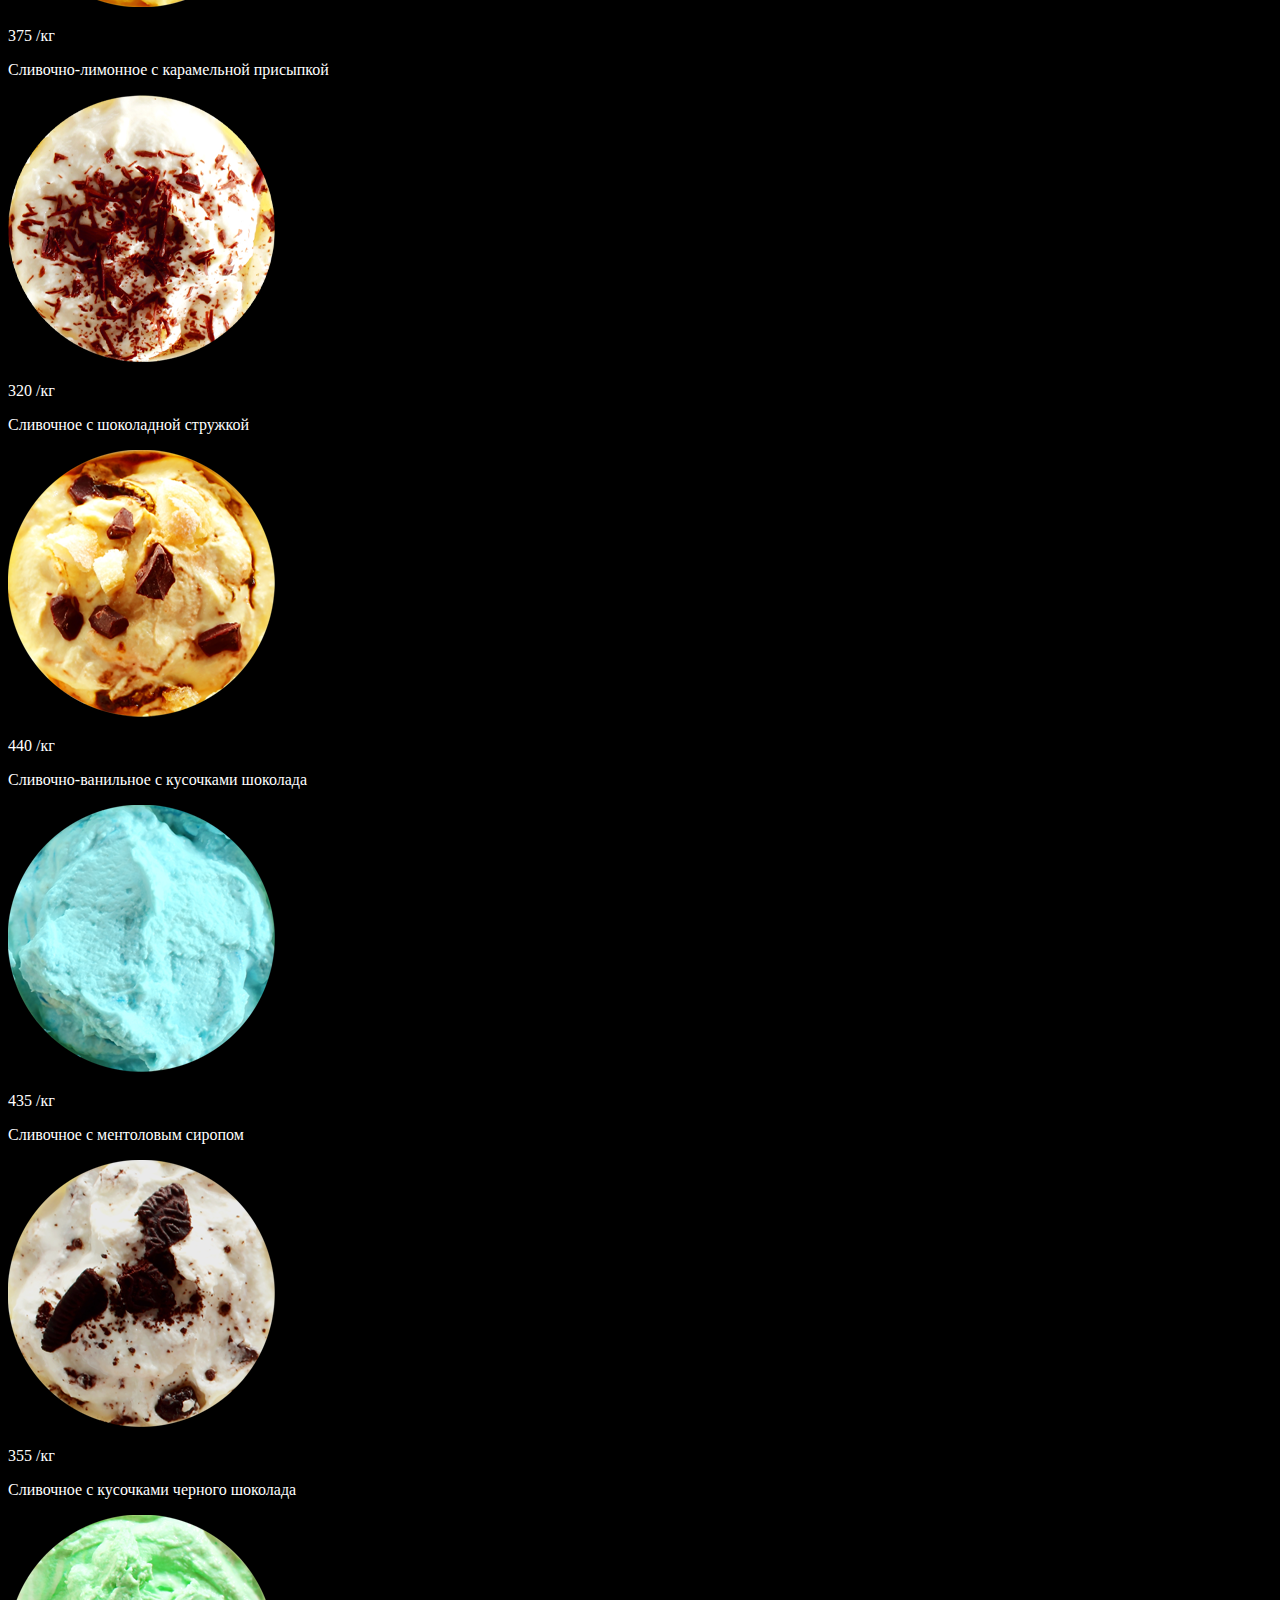
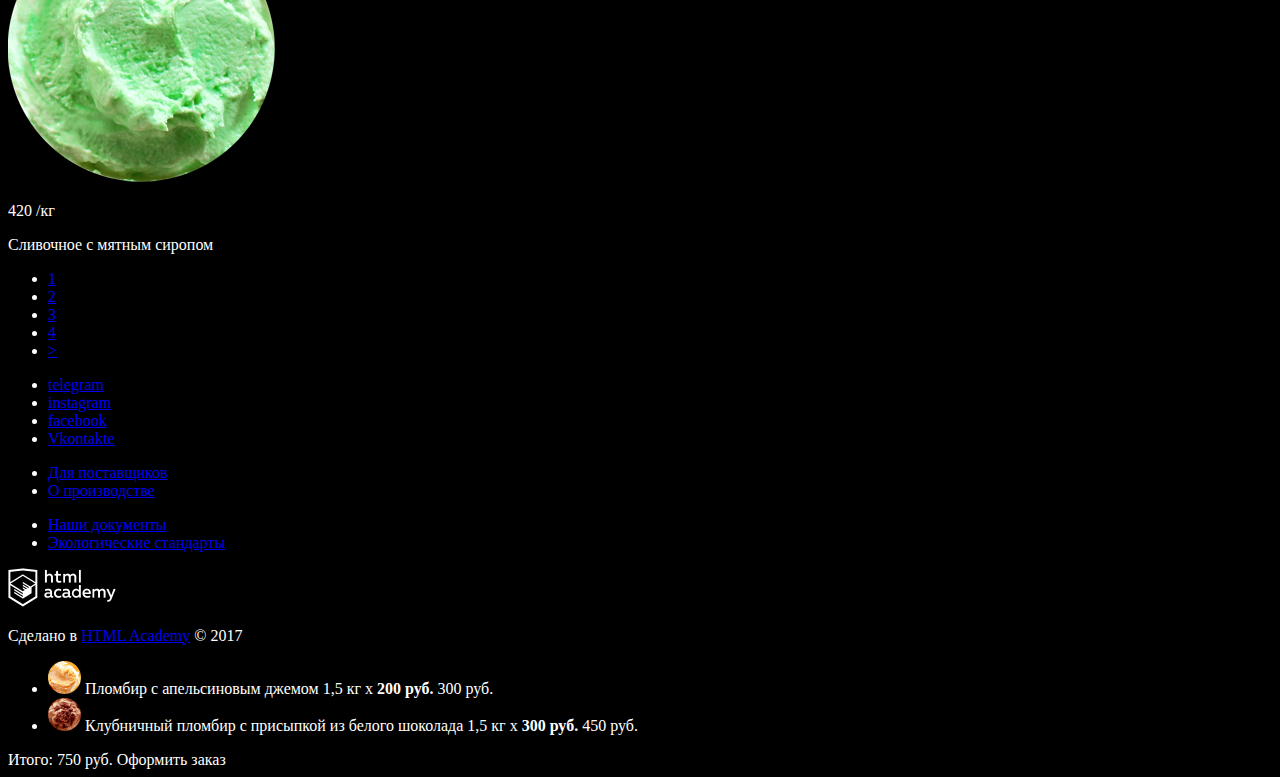
==== commit a6a6e0de: "исправил замечания" ====
--- a/catalog.html
+++ b/catalog.html
@@ -4,59 +4,86 @@
 <head>
     <meta charset="UTF-8">
     <meta name="viewport" content="width=device-width, initial-scale=1.0">
-    <meta http-equiv="X-UA-Compatible" content="ie=edge">
-    <title>catalog-gllacy</title>
+    <title>Каталог Gllacy</title>
     <link rel="stylesheet" href="css/style.css">
 </head>
- 
+
 <body>
     <!-- навигация по сайту -->
     <header class="main-header">
 
-        <a class="main-logo" href="#">
-            <img src="img/main-logo.png" alt="Логотип Gllacy" width="154" height="64">
+        <a href="#">
+            <img src="img/main-logo.png" alt="Логотип Глуйси" width="154" height="64">
         </a>
-
         <nav class="main-header-nav">
             <ul class="site-nav">
                 <li>
-                    <a class"site-nav-item" href="catalog.html">Каталог</a>
-                </li>
-                <li>
-                    <a class"site-nav-item" href="#">Доставка и оплата</a>
-                </li>
-                <li>
-                    <a class"site-nav-item" href="#">О Компании</a>
-                </li>
-            </ul>
+                    <a href="catalog.html">Каталог</a>
+                    <ul class="site-nav-hover visually-hidden">
+                </li>
+                <li>
+                    <a href="#">Новинки</a>
+                </li>
+                <li>
+                    <a href="#">Сливочное</a>
+                </li>
+                <li>
+                    <a href="#">Щербеты</a>
+                </li>
+                <li>
+                    <a href="#">Фруктовый лед</a>
+                </li>
+                <li>
+                    <a href="#">Мелорин</a>
+                </li>
+                </ul>
+                <li>
+                    <a href="shipping-and-payment.html">Доставка и оплата</a>
+                </li>
+                <li>
+                    <a href="about-us.html">О Компании</a>
+                </li>
+            </ul>
+
             <ul class="users-nav">
                 <li class="search">
                     <a href="#">Поиск</a>
                 </li>
                 <li class="user-inner">
-                    <a class="">Вход</a>
+                    <a href="#">Вход</a>
                 </li>
                 <li class="cart">
-                    <a href="">Корзина</a>
-                </li>
-            </ul>
+                    <a href="#">Корзина</a>
+                </li>
+            </ul>
+        </nav>
+
+        <article class="working-hours">
             <p class="time-work">С 10 до 20, ежедневно</p>
-            <a class="tel" href="8 812 450-25-25">8 812 450-25-25</a>
-        </nav>
+            <a href="8-812-450-25-25">8 812 450-25-25</a>
+        </article>
     </header>
+
     <!-- фильтры -->
     <section class="main-filter">
         <h1 class="visually-hidden">фильтр товаров</h1>
         <!-- здесь начинаются формы -->
         <article class="filter-category">
             <!-- хлебные крошки -->
-            <span class="breadcrumb"><a href="index.html">Главная »</a> <a href="#">Каталог »</a> <span class="breadcrumb-sort">Сливочное</span></span>
+            <span class="breadcrumb">
+                <a href="index.html">Главная »</a>
+                <a href="#">Каталог »</a>
+                <span class="breadcrumb-sort">Сливочное</span>
+            </span>
             <h2 class="main-title">Сливочное мороженое</h2>
-            <!-- фильтр-сортировка -->
+            <!-- фильтр-сортировка/ думаю нужна форма!!!!!!!!!!!!!!!!!!!!!!!-->
             <span>Сортировка:</span>
             <ul class="filter-sort filter">
                 <li>по популярности</li>
-                <!-- добавлю остальные пункты позже -->
+                <li>сначала не дорогие</li>
+                <li>сначала дорогие</li>
+                <li>по жирности</li>
+
             </ul>
             <!-- фильтр-цена -->
             <form class="filter-price filter" method="" action="">
@@ -72,13 +99,13 @@
                 <input type="radio" id="zero" name="radio" vallue="">
 
                 <label for="up-to-ten">до 10%</lael>
-                <input type="radio" id="up-to-ten" name="radio" vallue="">
-
-                <label for="up-to-thirty">до 30%</label>
-                <input type="radio" id="up-to-thirty" name="radio" vallue="">
-
-                <label for="over-thirty">выше 30%</label>
-                <input type="radio" id="over-thirty" name="radio" vallue="">
+                    <input type="radio" id="up-to-ten" name="radio" vallue="">
+
+                    <label for="up-to-thirty">до 30%</label>
+                    <input type="radio" id="up-to-thirty" name="radio" vallue="">
+
+                    <label for="over-thirty">выше 30%</label>
+                    <input type="radio" id="over-thirty" name="radio" vallue="">
 
             </form>
             <!-- форма-сорт -->
@@ -101,160 +128,238 @@
                 <button type="submit" value="Применить">Применить</button>
 
             </form>
-            <!-- каталог товаров -->
         </article>
     </section>
-
+    <!-- каталог товаров -->
     <main class="main-catalog">
 
         <h2 class="visually-hidden">Каталог товаров</h2>
 
-        <section class="wrapper">
-
-            <article class="product-card">
-                <img src="img/hit-1.png" alt="Сливочное с апельсиновым джемом и цитрусовой стружкой" width="267" height="267">
+        <section class="main-catalog-item">
+
+            <article class="product-card">
+                <a href="#">
+                    <img src="img/hit-1.png" alt="Сливочное с апельсиновым джемом и цитрусовой стружкой" width="267" height="267">
+                </a>
                 <p class="pricing">
                     <span class="price">310</span>
-                    <span class="gravity">/кг</span>
+                    /кг
                 </p>
                 <p>Сливочное с апельсиновым джемом и цитрусовой стружкой</p>
             </article>
 
             <article class="product-card">
-                <img src="img/hit-2.png" alt="Сливочно-кофейное с кусочками шоколада" width="267" height="267">
+                <a href="#">
+                    <img src="img/hit-2.png" alt="Сливочно-кофейное с кусочками шоколада" width="267" height="267">
+                </a>
                 <p class="pricing">
                     <span class="price">380</span>
-                    <span class="gravity">/кг</span>
+                    /кг
                 </p>
                 <p>Сливочно-кофейное с кусочками шоколада</p>
             </article>
 
             <article class="product-card">
-                <img src="img/hit-3.png" alt="Сливочно-клубничное с присыпкой из белого шоколада" width="267" height="267">
+                <a href="#">
+                    <img src="img/hit-3.png" alt="Сливочно-клубничное с присыпкой из белого шоколада" width="267" height="267">
+                </a>
                 <p class="pricing">
                     <span class="price">355</span>
-                    <span class="gravity">/кг</span>
+                    /кг
                 </p>
                 <p>Сливочно-клубничное с присыпкой из белого шоколада</p>
             </article>
 
             <article class="product-card">
-                <img src="img/hit-4.png" alt="Сливочное крем-брюле с карамельной подливкой" width="267" height="267">
+                <a href="#">
+                    <img src="img/hit-4.png" alt="Сливочное крем-брюле с карамельной подливкой" width="267" height="267">
+                </a>
                 <p class="pricing">
                     <span class="price">415</span>
-                    <span class="gravity">/кг</span>
+                    /кг
                 </p>
                 <p>Сливочное крем-брюле с карамельной подливкой</p>
             </article>
 
             <article class="product-card">
-                <img src="img/hit-5.png" alt="Сливочное с брусничным джемом" width="267" height="267">
-                <p class="pricing">
-                    <span class="price">325</span>
-                    <span class="gravity">/кг</span>
-                </p>
-                <p>Сливочное с брусничным джемом</p>
-            </article>
-
-            <article class="product-card">
-                <img src="img/hit-6.png" alt="Сливочно-черничное с цельными ягодами черники" width="267" height="267">
+                <a href="#">
+                    <img src="img/hit-5.png" alt="Сливочное с брусничным джемом" width="267" height="267">/a>
+                    <p class="pricing">
+                        <span class="price">325</span>
+                        /кг
+                    </p>
+                    <p>Сливочное с брусничным джемом</p>
+            </article>
+
+            <article class="product-card">
+                <a href="#">
+                    <img src="img/hit-6.png" alt="Сливочно-черничное с цельными ягодами черники" width="267" height="267">
+                </a>
                 <p class="pricing">
                     <span class="price">410</span>
-                    <span class="gravity">/кг</span>
+                    /кг
                 </p>
                 <p>Сливочно-черничное с цельными ягодами черники</p>
             </article>
 
             <article class="product-card">
-                <img src="img/hit-7.png" alt="Сливочно-лимонное с карамельной присыпкой" width="267" height="267">
+                <a href="#">
+                    <img src="img/hit-7.png" alt="Сливочно-лимонное с карамельной присыпкой" width="267" height="267">
+                </a>
                 <p class="pricing">
                     <span class="price">375</span>
-                    <span class="gravity">/кг</span>
+                    /кг
                 </p>
                 <p>Сливочно-лимонное с карамельной присыпкой</p>
             </article>
 
             <article class="product-card">
-                <img src="img/hit-8.png" alt="Сливочное с шоколадной стружкой" width="267" height="267">
+                <a href="#">
+                    <img src="img/hit-8.png" alt="Сливочное с шоколадной стружкой" width="267" height="267">
+                </a>
                 <p class="pricing">
                     <span class="price">320</span>
-                    <span class="gravity">/кг</span>
+                    /кг
                 </p>
                 <p>Сливочное с шоколадной стружкой</p>
             </article>
 
             <article class="product-card">
-                <img src="img/hit-9.png" alt="Сливочно-ванильное с кусочками шоколада" width="267" height="267">
+                <a href="#">
+                    <img src="img/hit-9.png" alt="Сливочно-ванильное с кусочками шоколада" width="267" height="267">
+                </a>
                 <p class="pricing">
                     <span class="price">440</span>
-                    <span class="gravity">/кг</span>
+                    /кг
                 </p>
                 <p>Сливочно-ванильное с кусочками шоколада</p>
             </article>
 
             <article class="product-card">
-                <img src="img/hit-10.png" alt="Сливочноe с ментоловым сиропом" width="267" height="267">
+                <a href="#">
+                    <img src="img/hit-10.png" alt="Сливочноe с ментоловым сиропом" width="267" height="267">
+                </a>
                 <p class="pricing">
                     <span class="price">435</span>
-                    <span class="gravity">/кг</span>
+                    /кг
                 </p>
                 <p>Сливочноe с ментоловым сиропом</p>
             </article>
 
             <article class="product-card">
-                <img src="img/hit-11.png" alt="Сливочное с кусочками черного шоколада" width="267" height="267">
+                <a href="#">
+                    <img src="img/hit-11.png" alt="Сливочное с кусочками черного шоколада" width="267" height="267">
+                </a>
                 <p class="pricing">
                     <span class="price">355</span>
-                    <span class="gravity">/кг</span>
+                    /кг
                 </p>
                 <p>Сливочное с кусочками черного шоколада</p>
             </article>
 
             <article class="product-card">
-                <img src="img/hit-12.png" alt="Сливочное с мятным сиропом" width="267" height="267">
+                <a href="#">
+                    <img src="img/hit-12.png" alt="Сливочное с мятным сиропом" width="267" height="267">
+                </a>
                 <p class="pricing">
                     <span class="price">420</span>
-                    <span class="gravity">/кг</span>
+                    /кг
                 </p>
                 <p>Сливочное с мятным сиропом</p>
             </article>
         </section>
+
+        <!-- навигация по страницам каталога -->
+        <ul class="nav-page">
+            <li class="nav-page-active">
+                <a href="#">1</a>
+            </li>
+            <li>
+                <a href="#">2</a>
+            </li>
+            <li>
+                <a href="#">3</a>
+            </li>
+            <li>
+                <a href="#">4</a>
+            </li>
+            <li>
+                <a href="#">></a>
+            </li>
+        </ul>
     </main>
     <!-- футер -->
     <footer class="main-footer">
         <!-- соц. сети -->
-      <ul class="social">
-            <li><a class"social-telegram" href="#">telegram</a></li>
-
-            <li><a class"social-instagram" href="#">instagram</a></li>
-
-            <li><a class"social-facebook" href="#">facebook</a></li>
-
-            <li><a class"social-Vkontakte" href="#">Vkontakte</a></li>
+        <ul class="social">
+            <li>
+                <a class "social-telegram" href="#">telegram</a>
+            </li>
+
+            <li>
+                <a class "social-instagram" href="#">instagram</a>
+            </li>
+
+            <li>
+                <a class "social-facebook" href="#">facebook</a>
+            </li>
+
+            <li>
+                <a class "social-Vkontakte" href="#">Vkontakte</a>
+            </li>
         </ul>
-    <!-- для поставщиков и т.д. -->
-        <ul class="footer-nav">
-            <li class="for-suppliers">
-                <a href="#">Для поставщиков</a>
-            </li>
-        
-            <li>
-                <a href="#">Наши документы</a>
-            </li>
-        
-            <li>
-                <a href="#">О производстве</a>
-            </li>
-        
-            <li>
-                <a href="#">Экологические стандарты</a>
-            </li>
-        </ul>
-    <!-- копирайт -->
+        <!-- для поставщиков и т.д. -->
+        <article class="main-footer-nav">
+            <ul class="footer-nav suppliers">
+                <li class="for-suppliers">
+                    <a href="#">Для поставщиков</a>
+                </li>
+
+                <li>
+                    <a href="#">О производстве</a>
+                </li>
+            </ul>
+            <ul class="footer-nav documentation">
+                <li>
+                    <a href="#">Наши документы</a>
+                </li>
+
+                <li>
+                    <a href="#">Экологические стандарты</a>
+                </li>
+            </ul>
+        </article>
+        <!-- копирайт -->
         <span class="copyright">
             <img src="img/logo-htmlacademy-small.png" alt="logo-htmlacademy-small" width="108" height="39">
         </span>
-        <p>Сделано в <a href="#">HTML Academy</a> © 2017</p>
+        <p>Сделано в
+            <a href="#">HTML Academy</a> © 2017</p>
     </footer>
+    <!-- всплывающие формы -->
+    <section class="main-footer-cart visually-hidden">
+        <ul>
+            <li>
+                <img src="img/hit-1.png" alt="Пломбир с апельсиновым джемом" wight="33" height="33">
+                <span>Пломбир с апельсиновым джемом</span>
+                <span>1,5 кг х
+                    <b>200 руб.</b>
+                </span>
+                <span>300 руб.</span>
+            </li>
+            <li>
+                <img src="img/hit-2.png" alt="Клубничный пломбир с присыпкой из белого шоколада" wight="33" height="33">
+                <span>Клубничный пломбир с присыпкой из белого шоколада</span>
+                <span>1,5 кг х
+                    <b>300 руб.</b>
+                </span>
+                <span>450 руб.</span>
+            </li>
+        </ul>
+        <span>Итого: 750 руб.</span>
+        <span class="button">Оформить заказ</span>
+    </section>
+
 </body>
+
 </html>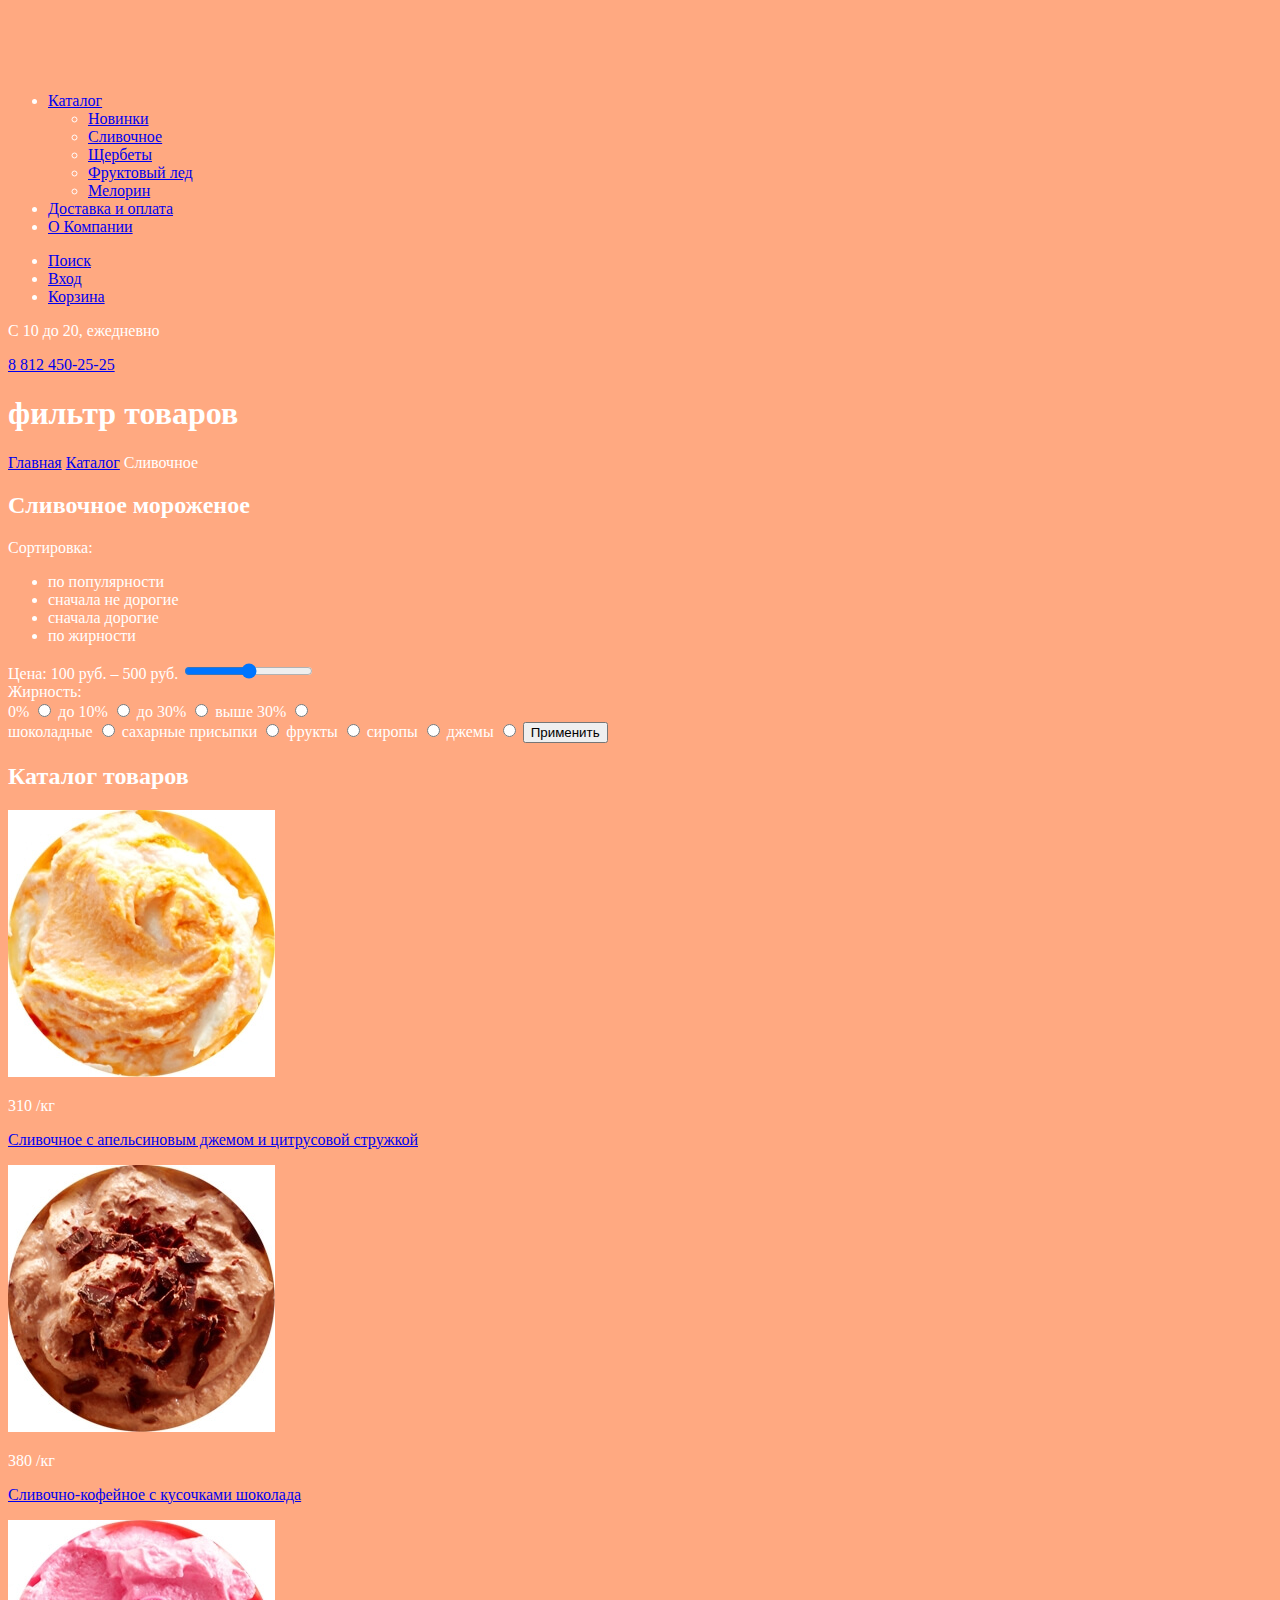
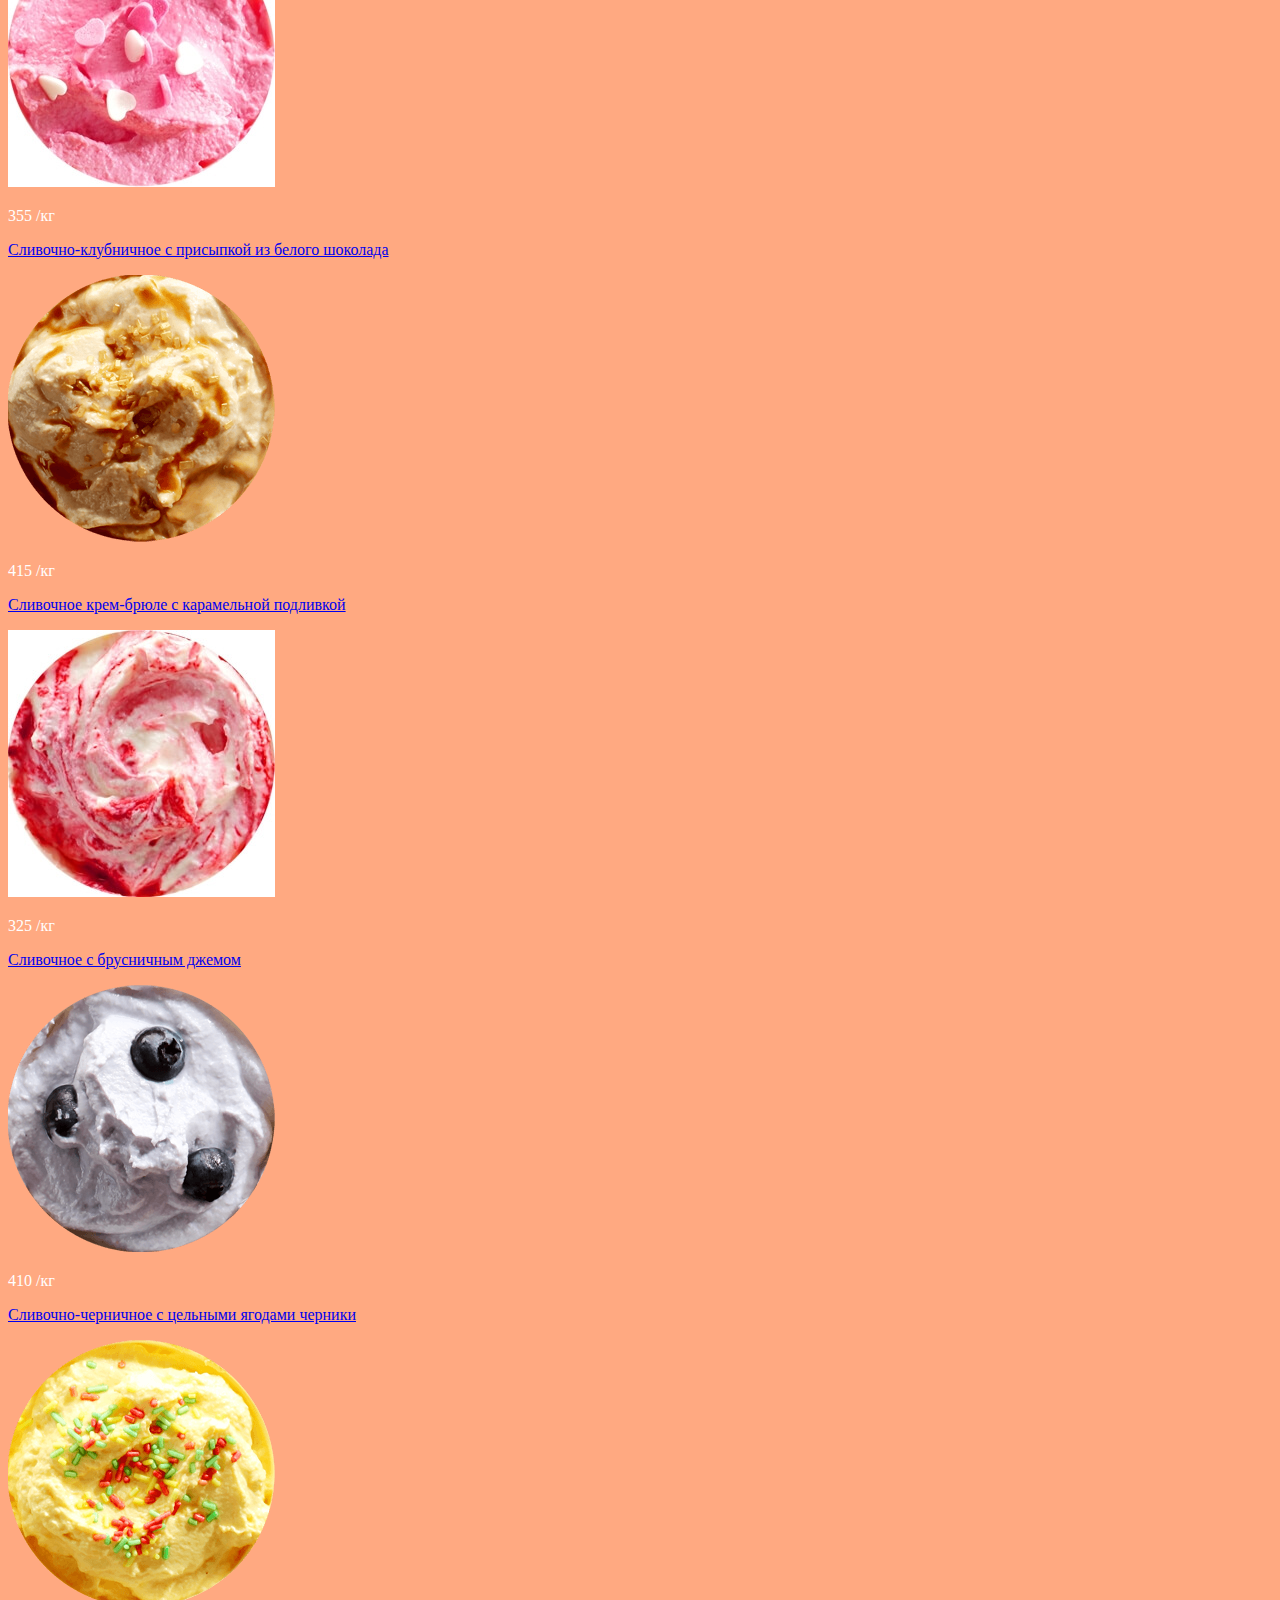
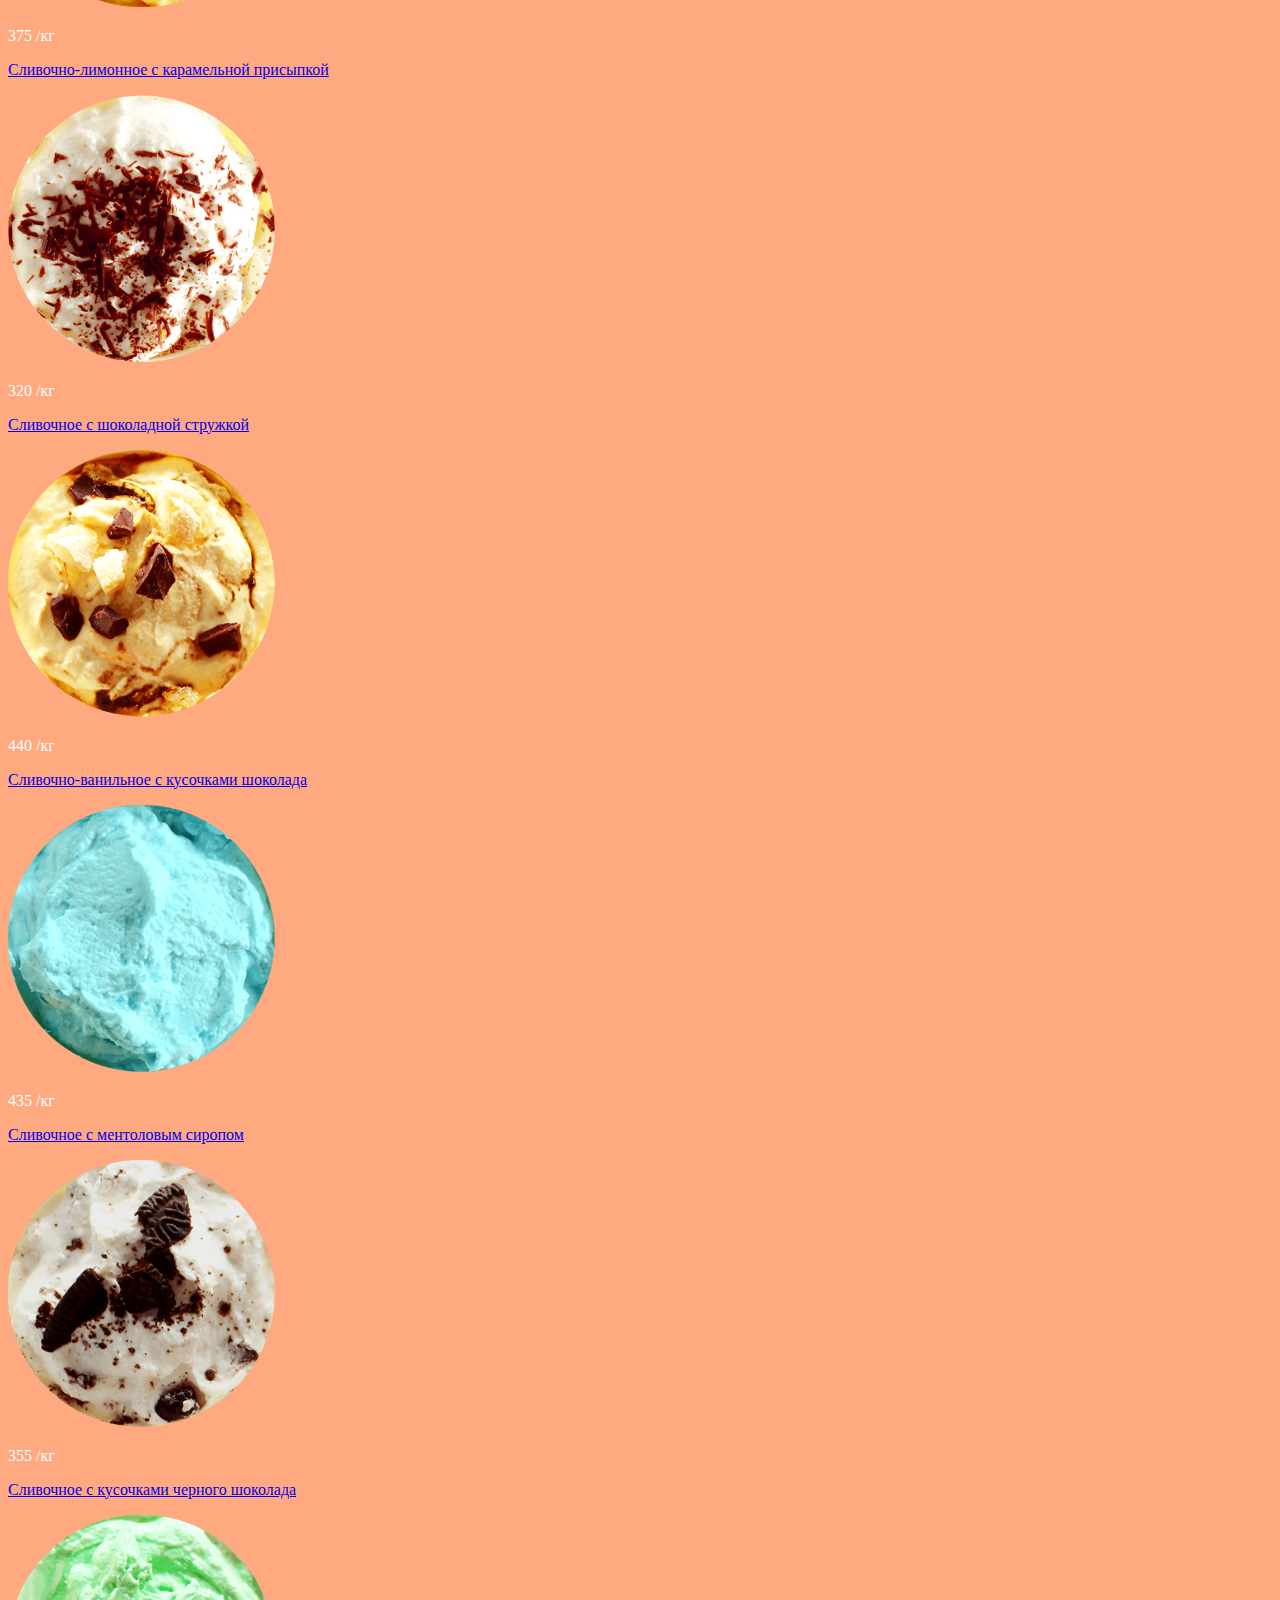
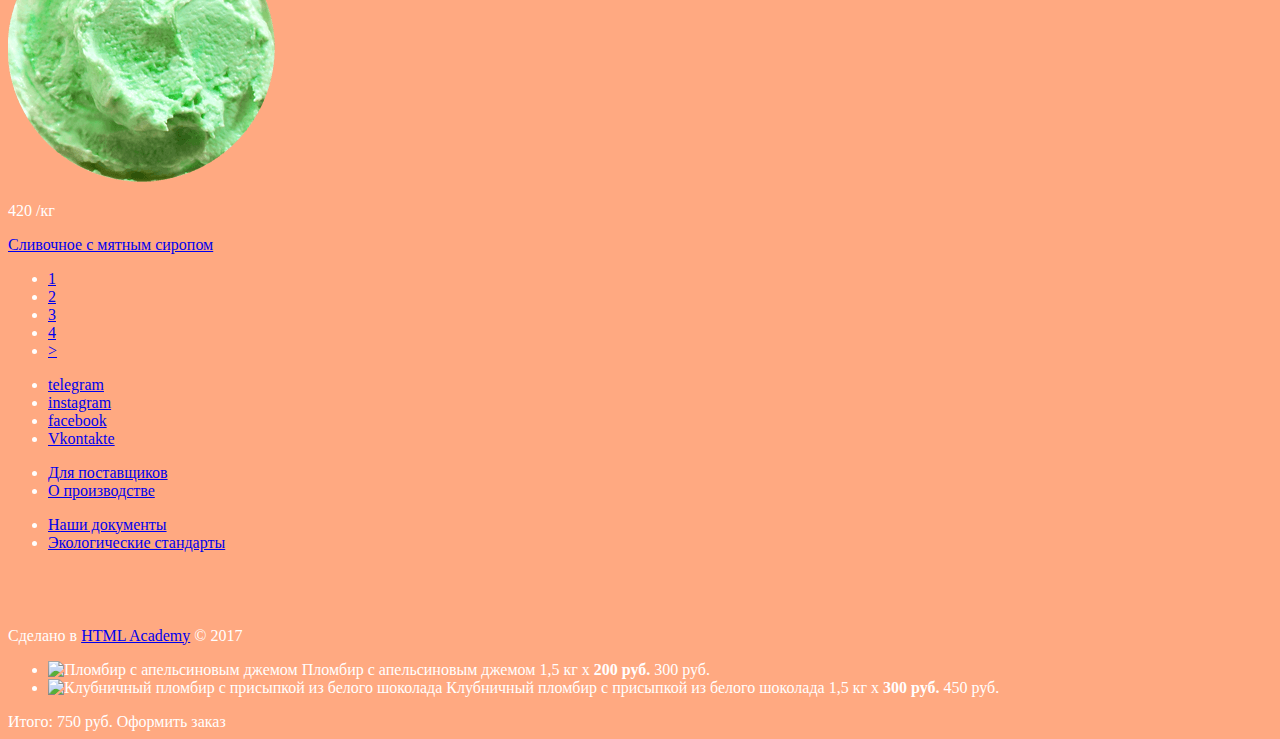
==== commit 53d77bbb: "исправил замечания" ====
--- a/catalog.html
+++ b/catalog.html
@@ -13,55 +13,55 @@
     <header class="main-header">
 
         <a href="#">
-            <img src="img/main-logo.png" alt="Логотип Глуйси" width="154" height="64">
+            <img src="img/min_svg/logo.svg" alt="Логотип Глуйси" width="154" height="64">
         </a>
-        <nav class="main-header-nav">
-            <ul class="site-nav">
+        <nav class="main-header__nav">
+            <ul class="nav__main-navigation">
                 <li>
                     <a href="catalog.html">Каталог</a>
-                    <ul class="site-nav-hover visually-hidden">
-                </li>
-                <li>
-                    <a href="#">Новинки</a>
-                </li>
-                <li>
-                    <a href="#">Сливочное</a>
-                </li>
-                <li>
-                    <a href="#">Щербеты</a>
-                </li>
-                <li>
-                    <a href="#">Фруктовый лед</a>
-                </li>
-                <li>
-                    <a href="#">Мелорин</a>
-                </li>
-                </ul>
-                <li>
-                    <a href="shipping-and-payment.html">Доставка и оплата</a>
-                </li>
-                <li>
-                    <a href="about-us.html">О Компании</a>
-                </li>
-            </ul>
-
-            <ul class="users-nav">
+                    <ul class="nav__main-navigation nav__main-navigation--dropdown">
+                        <li>
+                            <a href="#">Новинки</a>
+                        </li>
+                        <li>
+                            <a href="#">Сливочное</a>
+                        </li>
+                        <li>
+                            <a href="#">Щербеты</a>
+                        </li>
+                        <li>
+                            <a href="#">Фруктовый лед</a>
+                        </li>
+                        <li>
+                            <a href="#">Мелорин</a>
+                        </li>
+                    </ul>
+                </li>
+                <li>
+                    <a href="#">Доставка и оплата</a>
+                </li>
+                <li>
+                    <a href="#">О Компании</a>
+                </li>
+            </ul>
+
+            <ul class="main-header__users-nav">
                 <li class="search">
                     <a href="#">Поиск</a>
                 </li>
-                <li class="user-inner">
+                <li class="main-header__user-inner">
                     <a href="#">Вход</a>
                 </li>
-                <li class="cart">
+                <li class="main-header__cart">
                     <a href="#">Корзина</a>
                 </li>
             </ul>
         </nav>
 
-        <article class="working-hours">
+        <aside class="main-header__working-hours">
             <p class="time-work">С 10 до 20, ежедневно</p>
-            <a href="8-812-450-25-25">8 812 450-25-25</a>
-        </article>
+            <a href="tel:88124502525">8 812 450-25-25</a>
+        </aside>
     </header>
 
     <!-- фильтры -->
@@ -70,11 +70,11 @@
         <!-- здесь начинаются формы -->
         <article class="filter-category">
             <!-- хлебные крошки -->
-            <span class="breadcrumb">
-                <a href="index.html">Главная »</a>
-                <a href="#">Каталог »</a>
+            <div class="main-filter__breadcrumb">
+                <a href="index.html">Главная</a>
+                <a href="#">Каталог</a>
                 <span class="breadcrumb-sort">Сливочное</span>
-            </span>
+            </div>
             <h2 class="main-title">Сливочное мороженое</h2>
             <!-- фильтр-сортировка/ думаю нужна форма!!!!!!!!!!!!!!!!!!!!!!!-->
             <span>Сортировка:</span>
@@ -98,15 +98,14 @@
                 <label for="zero">0%</label>
                 <input type="radio" id="zero" name="radio" vallue="">
 
-                <label for="up-to-ten">до 10%</lael>
-                    <input type="radio" id="up-to-ten" name="radio" vallue="">
-
-                    <label for="up-to-thirty">до 30%</label>
-                    <input type="radio" id="up-to-thirty" name="radio" vallue="">
-
-                    <label for="over-thirty">выше 30%</label>
-                    <input type="radio" id="over-thirty" name="radio" vallue="">
-
+                <label for="up-to-ten">до 10%</label>
+                <input type="radio" id="up-to-ten" name="radio" vallue="">
+
+                <label for="up-to-thirty">до 30%</label>
+                <input type="radio" id="up-to-thirty" name="radio" vallue="">
+
+                <label for="over-thirty">выше 30%</label>
+                <input type="radio" id="over-thirty" name="radio" vallue="">
             </form>
             <!-- форма-сорт -->
             <form class="filter-sort filter" method="" action="">
@@ -135,143 +134,171 @@
 
         <h2 class="visually-hidden">Каталог товаров</h2>
 
-        <section class="main-catalog-item">
-
-            <article class="product-card">
-                <a href="#">
-                    <img src="img/hit-1.png" alt="Сливочное с апельсиновым джемом и цитрусовой стружкой" width="267" height="267">
-                </a>
-                <p class="pricing">
-                    <span class="price">310</span>
-                    /кг
-                </p>
-                <p>Сливочное с апельсиновым джемом и цитрусовой стружкой</p>
-            </article>
-
-            <article class="product-card">
-                <a href="#">
-                    <img src="img/hit-2.png" alt="Сливочно-кофейное с кусочками шоколада" width="267" height="267">
-                </a>
-                <p class="pricing">
-                    <span class="price">380</span>
-                    /кг
-                </p>
-                <p>Сливочно-кофейное с кусочками шоколада</p>
-            </article>
-
-            <article class="product-card">
-                <a href="#">
-                    <img src="img/hit-3.png" alt="Сливочно-клубничное с присыпкой из белого шоколада" width="267" height="267">
-                </a>
-                <p class="pricing">
-                    <span class="price">355</span>
-                    /кг
-                </p>
-                <p>Сливочно-клубничное с присыпкой из белого шоколада</p>
-            </article>
-
-            <article class="product-card">
-                <a href="#">
-                    <img src="img/hit-4.png" alt="Сливочное крем-брюле с карамельной подливкой" width="267" height="267">
-                </a>
-                <p class="pricing">
-                    <span class="price">415</span>
-                    /кг
-                </p>
-                <p>Сливочное крем-брюле с карамельной подливкой</p>
-            </article>
-
-            <article class="product-card">
-                <a href="#">
-                    <img src="img/hit-5.png" alt="Сливочное с брусничным джемом" width="267" height="267">/a>
-                    <p class="pricing">
-                        <span class="price">325</span>
-                        /кг
-                    </p>
+        <section class="main-catalog__item">
+
+            <article class="main-catalog__item--product-card">
+
+                <img src="img/min_img/cream_with_orange_catalog.jpg" alt="Сливочное с апельсиновым джемом и цитрусовой стружкой" width="267"
+                    height="267">
+                <p class="product-card__pricing">
+                    <span class="product-card__pricing--price">310</span>
+                    /кг
+                </p>
+                <a href="#">
+                    <p>Сливочное с апельсиновым джемом и цитрусовой стружкой</p>
+                </a>
+            </article>
+
+            <article class="main-catalog__item--product-card">
+
+                <img src="img/min_img/creamy_coffee_with_chocolate_catalog.jpg" alt="Сливочно-кофейное с кусочками шоколада" width="267"
+                    height="267">
+
+                <p class="product-card__pricing">
+                    <span class="product-card__pricing--price">380</span>
+                    /кг
+                </p>
+                <a href="#">
+                    <p>Сливочно-кофейное с кусочками шоколада</p>
+                </a>
+            </article>
+
+            <article class="main-catalog__item--product-card">
+
+                <img src="img/min_img/strawberry_with_white_chocolate_catalog.jpg" alt="Сливочно-клубничное с присыпкой из белого шоколада"
+                    width="267" height="267">
+
+                <p class="product-card__pricing">
+                    <span class="product-card__pricing--price">355</span>
+                    /кг
+                </p>
+                <a href="#">
+                    <p>Сливочно-клубничное с присыпкой из белого шоколада</p>
+                </a>
+            </article>
+
+            <article class="main-catalog__item--product-card">
+
+                <img src="img/min_img/cream_brulee_with_caramel_catalog.png" alt="Сливочное крем-брюле с карамельной подливкой" width="267"
+                    height="267">
+
+                <p class="product-card__pricing">
+                    <span class="product-card__pricing--price">415</span>
+                    /кг
+                </p>
+                <a href="#">
+                    <p>Сливочное крем-брюле с карамельной подливкой</p>
+                </a>
+            </article>
+
+            <article class="main-catalog__item--product-card">
+
+                <img src="img/min_img/cream_with_jam_catalog.jpg" alt="Сливочное с брусничным джемом" width="267" height="267">
+                <p class="product-card__pricing">
+                    <span class="product-card__pricing--price">325</span>
+                    /кг
+                </p>
+                <a href="#">
                     <p>Сливочное с брусничным джемом</p>
-            </article>
-
-            <article class="product-card">
-                <a href="#">
-                    <img src="img/hit-6.png" alt="Сливочно-черничное с цельными ягодами черники" width="267" height="267">
-                </a>
-                <p class="pricing">
-                    <span class="price">410</span>
-                    /кг
-                </p>
-                <p>Сливочно-черничное с цельными ягодами черники</p>
-            </article>
-
-            <article class="product-card">
-                <a href="#">
-                    <img src="img/hit-7.png" alt="Сливочно-лимонное с карамельной присыпкой" width="267" height="267">
-                </a>
-                <p class="pricing">
-                    <span class="price">375</span>
-                    /кг
-                </p>
-                <p>Сливочно-лимонное с карамельной присыпкой</p>
-            </article>
-
-            <article class="product-card">
-                <a href="#">
-                    <img src="img/hit-8.png" alt="Сливочное с шоколадной стружкой" width="267" height="267">
-                </a>
-                <p class="pricing">
-                    <span class="price">320</span>
-                    /кг
-                </p>
-                <p>Сливочное с шоколадной стружкой</p>
-            </article>
-
-            <article class="product-card">
-                <a href="#">
-                    <img src="img/hit-9.png" alt="Сливочно-ванильное с кусочками шоколада" width="267" height="267">
-                </a>
-                <p class="pricing">
-                    <span class="price">440</span>
-                    /кг
-                </p>
-                <p>Сливочно-ванильное с кусочками шоколада</p>
-            </article>
-
-            <article class="product-card">
-                <a href="#">
-                    <img src="img/hit-10.png" alt="Сливочноe с ментоловым сиропом" width="267" height="267">
-                </a>
-                <p class="pricing">
-                    <span class="price">435</span>
-                    /кг
-                </p>
-                <p>Сливочноe с ментоловым сиропом</p>
-            </article>
-
-            <article class="product-card">
-                <a href="#">
-                    <img src="img/hit-11.png" alt="Сливочное с кусочками черного шоколада" width="267" height="267">
-                </a>
-                <p class="pricing">
-                    <span class="price">355</span>
-                    /кг
-                </p>
-                <p>Сливочное с кусочками черного шоколада</p>
-            </article>
-
-            <article class="product-card">
-                <a href="#">
-                    <img src="img/hit-12.png" alt="Сливочное с мятным сиропом" width="267" height="267">
-                </a>
-                <p class="pricing">
-                    <span class="price">420</span>
-                    /кг
-                </p>
-                <p>Сливочное с мятным сиропом</p>
+                </a>
+            </article>
+
+            <article class="main-catalog__item--product-card">
+
+                <img src="img/min_img/blueberry_catalog.png" alt="Сливочно-черничное с цельными ягодами черники" width="267" height="267">
+
+                <p class="product-card__pricing">
+                    <span class="product-card__pricing--price">410</span>
+                    /кг
+                </p>
+                <a href="#">
+                    <p>Сливочно-черничное с цельными ягодами черники</p>
+                </a>
+            </article>
+
+            <article class="main-catalog__item--product-card">
+
+                <img src="img/min_img/lemon_catalog.png" alt="Сливочно-лимонное с карамельной присыпкой" width="267" height="267">
+
+                <p class="product-card__pricing">
+                    <span class="product-card__pricing--price">375</span>
+                    /кг
+                </p>
+                <a href="#">
+                    <p>Сливочно-лимонное с карамельной присыпкой</p>
+                </a>
+            </article>
+
+            <article class="main-catalog__item--product-card">
+
+                <img src="img/min_img/cream_with_chcolate_chips_catalog.png" alt="Сливочное с шоколадной стружкой" width="267" height="267">
+
+                <p class="product-card__pricing">
+                    <span class="product-card__pricing--price">320</span>
+                    /кг
+                </p>
+                <a href="#">
+                    <p>Сливочное с шоколадной стружкой</p>
+                </a>
+            </article>
+
+            <article class="main-catalog__item--product-card">
+
+                <img src="img/min_img/creamy_vanilla_with_chocolate_catalog.png" alt="Сливочно-ванильное с кусочками шоколада" width="267"
+                    height="267">
+
+                <p class="product-card__pricing">
+                    <span class="product-card__pricing--price">440</span>
+                    /кг
+                </p>
+                <a href="#">
+                    <p>Сливочно-ванильное с кусочками шоколада</p>
+                </a>
+            </article>
+
+            <article class="main-catalog__item--product-card">
+
+                <img src="img/min_img/menthol_catalog.png" alt="Сливочноe с ментоловым сиропом" width="267" height="267">
+
+                <p class="product-card__pricing">
+                    <span class="product-card__pricing--price">435</span>
+                    /кг
+                </p>
+                <a href="#">
+                    <p>Сливочноe с ментоловым сиропом</p>
+                </a>
+            </article>
+
+            <article class="main-catalog__item--product-card">
+
+                <img src="img/min_img/cream_and_dark_chocolate_catalog.png" alt="Сливочное с кусочками черного шоколада" width="267" height="267">
+
+                <p class="product-card__pricing">
+                    <span class="product-card__pricing--price">355</span>
+                    /кг
+                </p>
+                <a href="#">
+                    <p>Сливочное с кусочками черного шоколада</p>
+                </a>
+            </article>
+
+            <article class="main-catalog__item--product-card">
+
+                <img src="img/min_img/minty_catalog.png" alt="Сливочное с мятным сиропом" width="267" height="267">
+
+                <p class="product-card__pricing">
+                    <span class="product-card__pricing--price">420</span>
+                    /кг
+                </p>
+                <a href="#">
+                    <p>Сливочное с мятным сиропом</p>
+                </a>
             </article>
         </section>
 
         <!-- навигация по страницам каталога -->
-        <ul class="nav-page">
-            <li class="nav-page-active">
+        <ul class="main-catalog__nav-page">
+            <li class="main-catalog__nav-page  main-catalog__nav-page--active">
                 <a href="#">1</a>
             </li>
             <li>
@@ -290,28 +317,29 @@
     </main>
     <!-- футер -->
     <footer class="main-footer">
+
         <!-- соц. сети -->
-        <ul class="social">
-            <li>
-                <a class "social-telegram" href="#">telegram</a>
-            </li>
-
-            <li>
-                <a class "social-instagram" href="#">instagram</a>
-            </li>
-
-            <li>
-                <a class "social-facebook" href="#">facebook</a>
-            </li>
-
-            <li>
-                <a class "social-Vkontakte" href="#">Vkontakte</a>
+        <ul class="main-footer__social">
+            <li>
+                <a class="main-footer__social--social-telegram" href="#">telegram</a>
+            </li>
+
+            <li>
+                <a class="main-footer__social--social-instagram" href="#">instagram</a>
+            </li>
+
+            <li>
+                <a class="main-footer__social--social-facebook" href="#">facebook</a>
+            </li>
+
+            <li>
+                <a class="main-footer__social--social-Vkontakte" href="#">Vkontakte</a>
             </li>
         </ul>
         <!-- для поставщиков и т.д. -->
-        <article class="main-footer-nav">
-            <ul class="footer-nav suppliers">
-                <li class="for-suppliers">
+        <article class="main-footer__nav">
+            <ul class="footer-nav__suppliers">
+                <li class="footer-nav__suppliers--for-suppliers">
                     <a href="#">Для поставщиков</a>
                 </li>
 
@@ -319,7 +347,7 @@
                     <a href="#">О производстве</a>
                 </li>
             </ul>
-            <ul class="footer-nav documentation">
+            <ul class="footer-nav__suppliers--documentation">
                 <li>
                     <a href="#">Наши документы</a>
                 </li>
@@ -330,17 +358,17 @@
             </ul>
         </article>
         <!-- копирайт -->
-        <span class="copyright">
-            <img src="img/logo-htmlacademy-small.png" alt="logo-htmlacademy-small" width="108" height="39">
+        <span class="footer-nav__copyright">
+            <img src="img/min_svg/logo-htmlacademy-small.svg" alt="logo-htmlacademy-small" width="108" height="39">
         </span>
         <p>Сделано в
             <a href="#">HTML Academy</a> © 2017</p>
     </footer>
     <!-- всплывающие формы -->
-    <section class="main-footer-cart visually-hidden">
+    <section class="main-popup-cart visually-hidden">
         <ul>
             <li>
-                <img src="img/hit-1.png" alt="Пломбир с апельсиновым джемом" wight="33" height="33">
+                <img src="img/hit-1.png" alt="Пломбир с апельсиновым джемом" width="33" height="33">
                 <span>Пломбир с апельсиновым джемом</span>
                 <span>1,5 кг х
                     <b>200 руб.</b>
@@ -348,7 +376,7 @@
                 <span>300 руб.</span>
             </li>
             <li>
-                <img src="img/hit-2.png" alt="Клубничный пломбир с присыпкой из белого шоколада" wight="33" height="33">
+                <img src="img/hit-2.png" alt="Клубничный пломбир с присыпкой из белого шоколада" width="33" height="33">
                 <span>Клубничный пломбир с присыпкой из белого шоколада</span>
                 <span>1,5 кг х
                     <b>300 руб.</b>
--- a/css/style.css
+++ b/css/style.css
@@ -1,4 +1,4 @@
 body{
-    background-color :black;
+    background-color :rgb(255, 84, 4, 0.5);
     color:white;
 }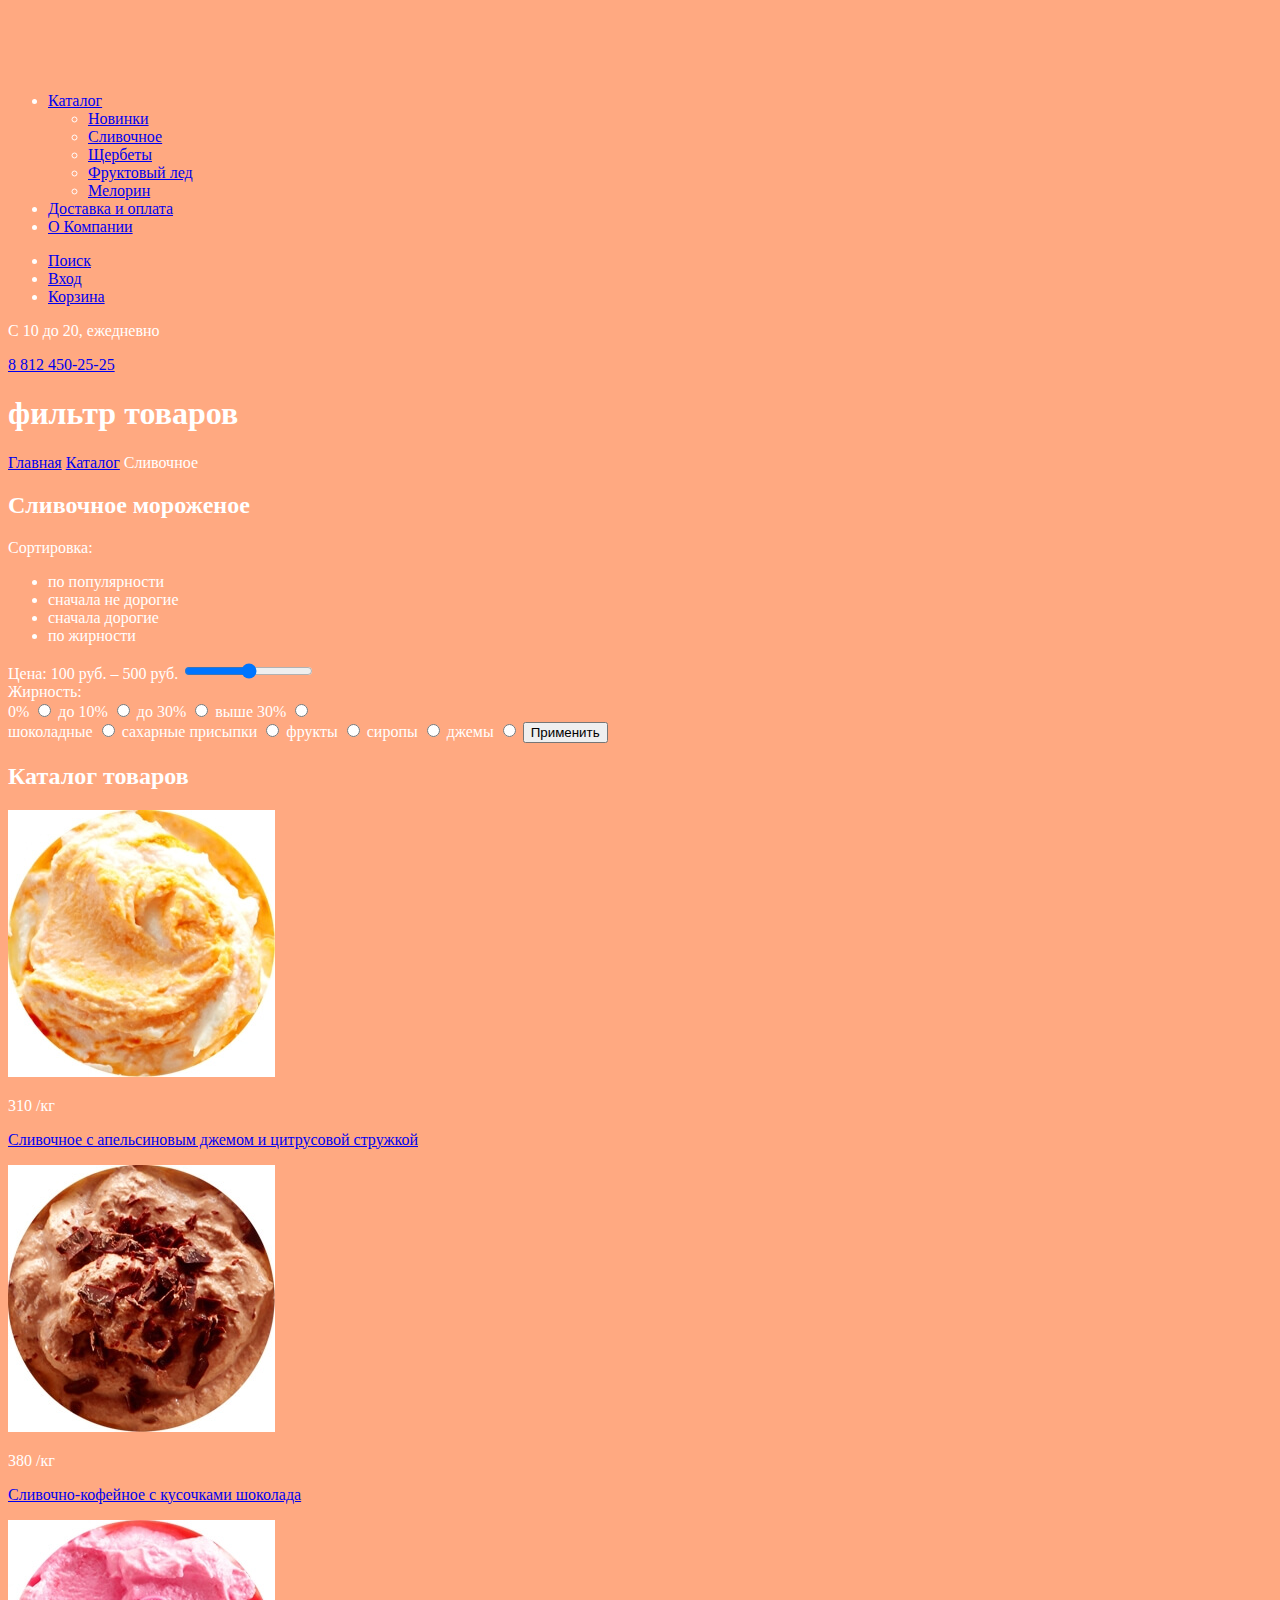
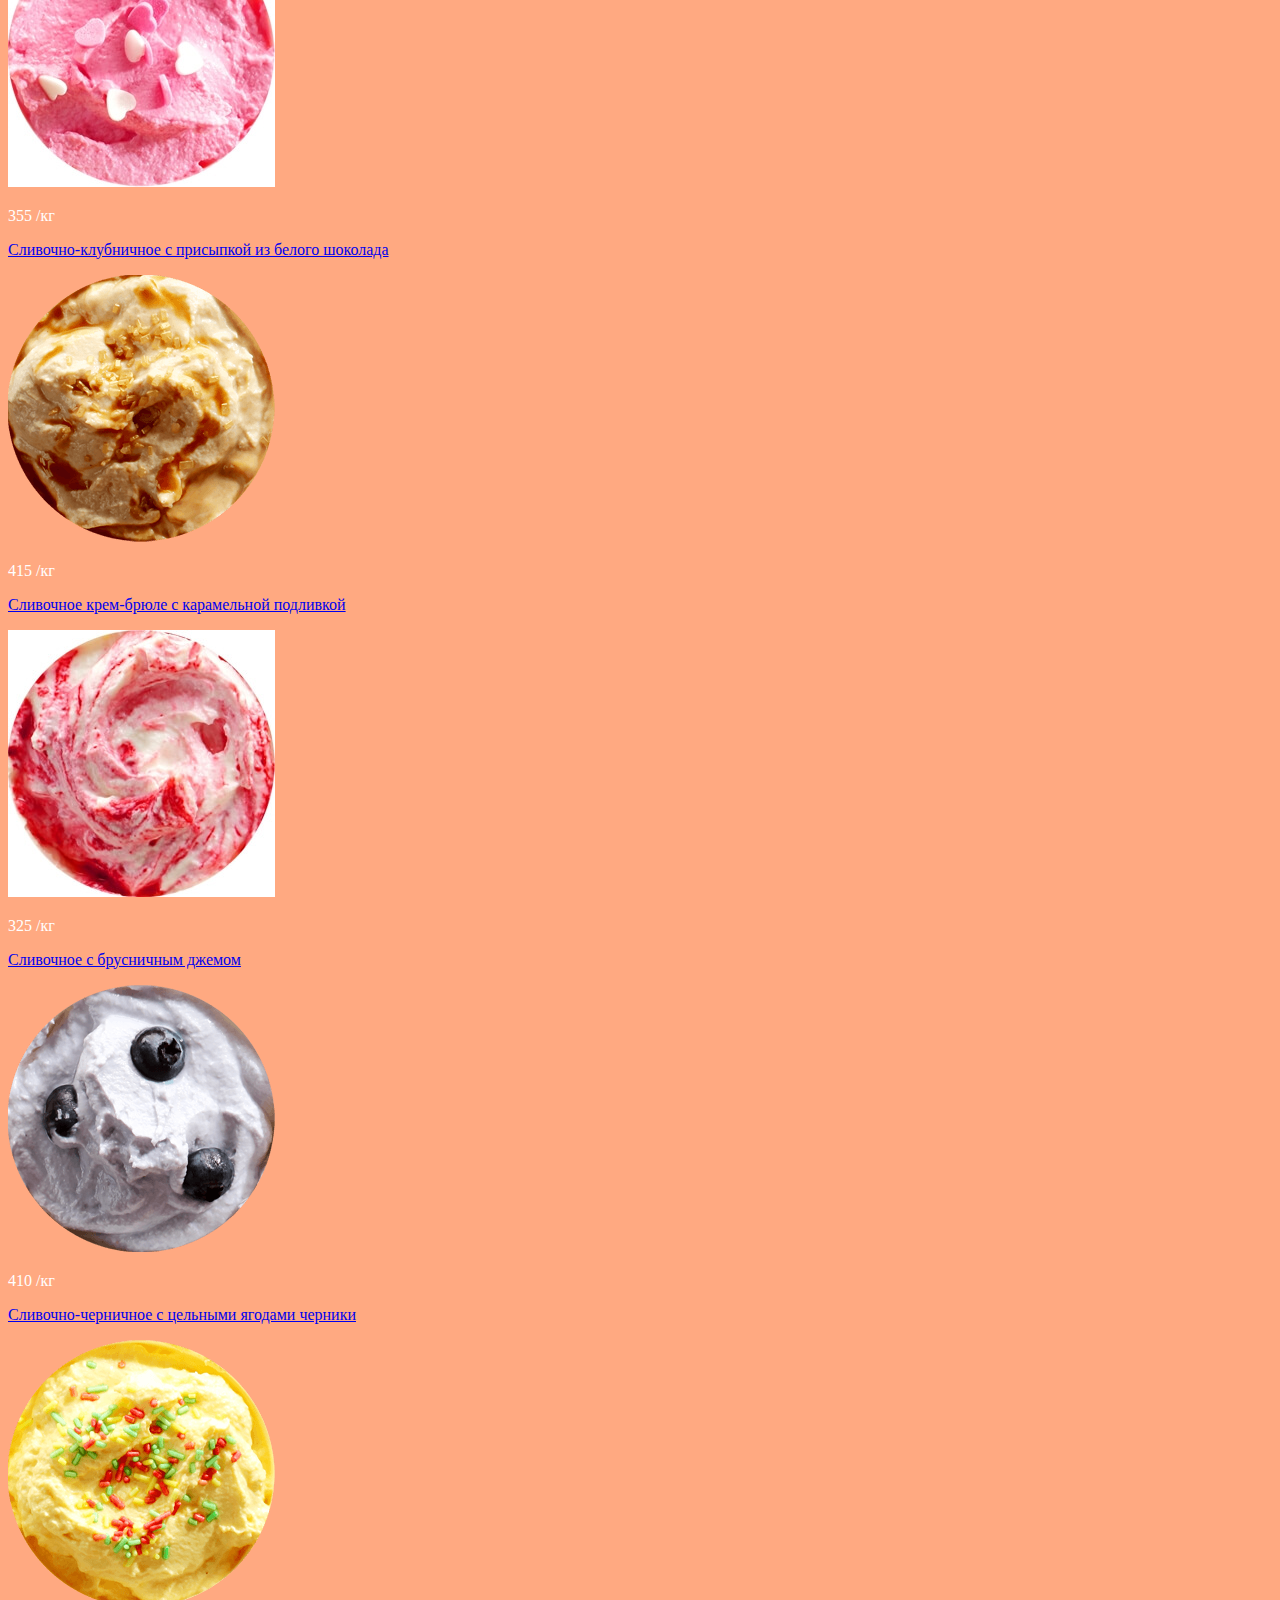
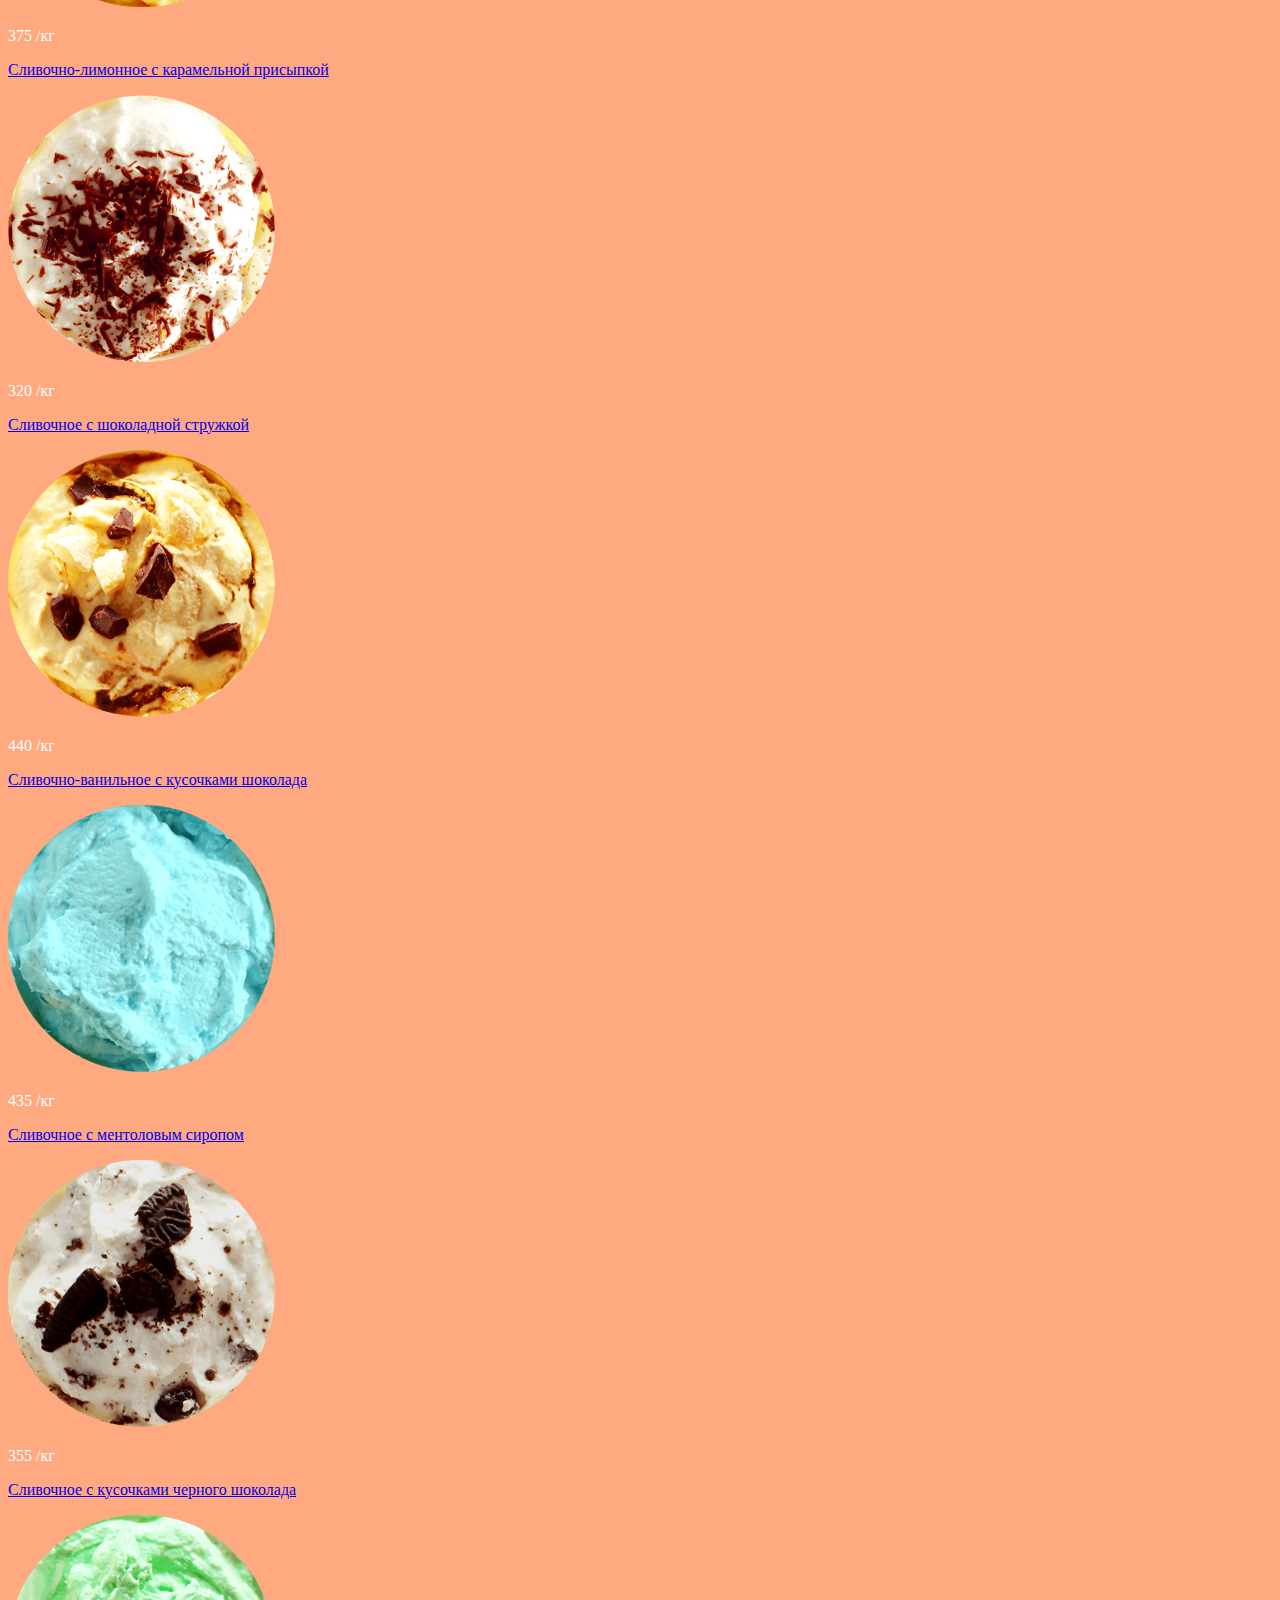
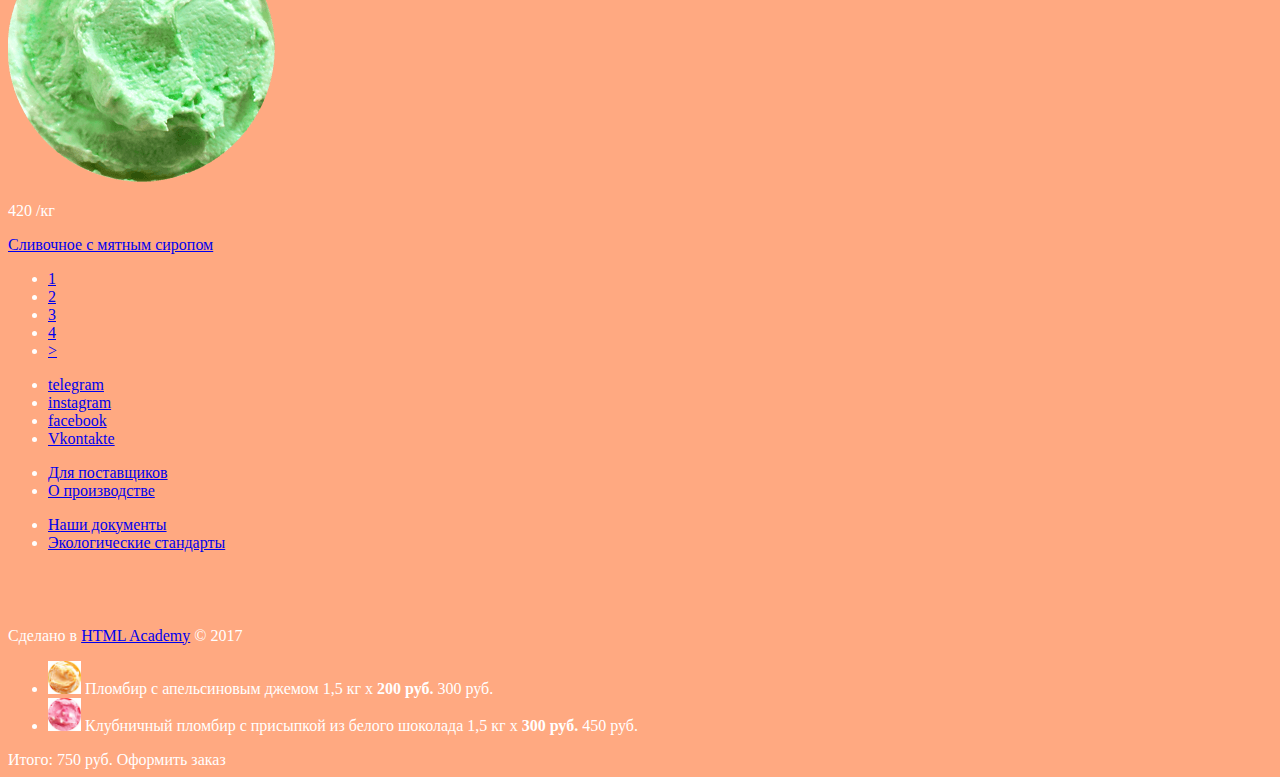
==== commit c2094152: "доработки" ====
--- a/catalog.html
+++ b/catalog.html
@@ -10,16 +10,16 @@
 
 <body>
     <!-- навигация по сайту -->
-    <header class="main-header">
+    <header class="header">
 
         <a href="#">
-            <img src="img/min_svg/logo.svg" alt="Логотип Глуйси" width="154" height="64">
+            <img src="img/min_svg/logo.svg" alt="Логотип Gllacy" width="154" height="64">
         </a>
-        <nav class="main-header__nav">
-            <ul class="nav__main-navigation">
+        <nav class="header__nav">
+            <ul class="nav__chapter-nav">
                 <li>
                     <a href="catalog.html">Каталог</a>
-                    <ul class="nav__main-navigation nav__main-navigation--dropdown">
+                    <ul class="nav__chapter-nav nav__chapter-nav--dropdown">
                         <li>
                             <a href="#">Новинки</a>
                         </li>
@@ -45,32 +45,32 @@
                 </li>
             </ul>
 
-            <ul class="main-header__users-nav">
+            <ul class="header__users-nav">
                 <li class="search">
                     <a href="#">Поиск</a>
                 </li>
-                <li class="main-header__user-inner">
+                <li class="header__user-inner">
                     <a href="#">Вход</a>
                 </li>
-                <li class="main-header__cart">
+                <li class="header__cart">
                     <a href="#">Корзина</a>
                 </li>
             </ul>
         </nav>
 
-        <aside class="main-header__working-hours">
+        <aside class="header__working-hours">
             <p class="time-work">С 10 до 20, ежедневно</p>
             <a href="tel:88124502525">8 812 450-25-25</a>
         </aside>
     </header>
-
+    <!-- ВСЕ ФОРМЫ ПЕРЕДЕЛАЮ! -->
     <!-- фильтры -->
-    <section class="main-filter">
+    <section class="filter">
         <h1 class="visually-hidden">фильтр товаров</h1>
         <!-- здесь начинаются формы -->
         <article class="filter-category">
             <!-- хлебные крошки -->
-            <div class="main-filter__breadcrumb">
+            <div class="filter__breadcrumb">
                 <a href="index.html">Главная</a>
                 <a href="#">Каталог</a>
                 <span class="breadcrumb-sort">Сливочное</span>
@@ -83,8 +83,8 @@
                 <li>сначала не дорогие</li>
                 <li>сначала дорогие</li>
                 <li>по жирности</li>
-
-            </ul>
+            </ul>
+
             <!-- фильтр-цена -->
             <form class="filter-price filter" method="" action="">
                 <label for="price">Цена: 100 руб. – 500 руб.</label>
@@ -130,18 +130,18 @@
         </article>
     </section>
     <!-- каталог товаров -->
-    <main class="main-catalog">
+    <main class="catalog">
 
         <h2 class="visually-hidden">Каталог товаров</h2>
 
-        <section class="main-catalog__item">
-
-            <article class="main-catalog__item--product-card">
+        <section class="catalog-item">
+
+            <article class="item__product-card">
 
                 <img src="img/min_img/cream_with_orange_catalog.jpg" alt="Сливочное с апельсиновым джемом и цитрусовой стружкой" width="267"
                     height="267">
                 <p class="product-card__pricing">
-                    <span class="product-card__pricing--price">310</span>
+                    <span class="pricing__price">310</span>
                     /кг
                 </p>
                 <a href="#">
@@ -149,13 +149,13 @@
                 </a>
             </article>
 
-            <article class="main-catalog__item--product-card">
+            <article class="item__product-card">
 
                 <img src="img/min_img/creamy_coffee_with_chocolate_catalog.jpg" alt="Сливочно-кофейное с кусочками шоколада" width="267"
                     height="267">
 
                 <p class="product-card__pricing">
-                    <span class="product-card__pricing--price">380</span>
+                    <span class="pricing__price">380</span>
                     /кг
                 </p>
                 <a href="#">
@@ -163,13 +163,13 @@
                 </a>
             </article>
 
-            <article class="main-catalog__item--product-card">
+            <article class="item__product-card">
 
                 <img src="img/min_img/strawberry_with_white_chocolate_catalog.jpg" alt="Сливочно-клубничное с присыпкой из белого шоколада"
                     width="267" height="267">
 
                 <p class="product-card__pricing">
-                    <span class="product-card__pricing--price">355</span>
+                    <span class="pricing__price">355</span>
                     /кг
                 </p>
                 <a href="#">
@@ -177,13 +177,13 @@
                 </a>
             </article>
 
-            <article class="main-catalog__item--product-card">
+            <article class="item__product-card">
 
                 <img src="img/min_img/cream_brulee_with_caramel_catalog.png" alt="Сливочное крем-брюле с карамельной подливкой" width="267"
                     height="267">
 
                 <p class="product-card__pricing">
-                    <span class="product-card__pricing--price">415</span>
+                    <span class="pricing__price">415</span>
                     /кг
                 </p>
                 <a href="#">
@@ -191,11 +191,11 @@
                 </a>
             </article>
 
-            <article class="main-catalog__item--product-card">
+            <article class="item__product-card">
 
                 <img src="img/min_img/cream_with_jam_catalog.jpg" alt="Сливочное с брусничным джемом" width="267" height="267">
                 <p class="product-card__pricing">
-                    <span class="product-card__pricing--price">325</span>
+                    <span class="pricing__price">325</span>
                     /кг
                 </p>
                 <a href="#">
@@ -203,12 +203,12 @@
                 </a>
             </article>
 
-            <article class="main-catalog__item--product-card">
+            <article class="item__product-card">
 
                 <img src="img/min_img/blueberry_catalog.png" alt="Сливочно-черничное с цельными ягодами черники" width="267" height="267">
 
                 <p class="product-card__pricing">
-                    <span class="product-card__pricing--price">410</span>
+                    <span class="pricing__price">410</span>
                     /кг
                 </p>
                 <a href="#">
@@ -216,12 +216,12 @@
                 </a>
             </article>
 
-            <article class="main-catalog__item--product-card">
+            <article class="item__product-card">
 
                 <img src="img/min_img/lemon_catalog.png" alt="Сливочно-лимонное с карамельной присыпкой" width="267" height="267">
 
                 <p class="product-card__pricing">
-                    <span class="product-card__pricing--price">375</span>
+                    <span class="pricing__price">375</span>
                     /кг
                 </p>
                 <a href="#">
@@ -229,12 +229,12 @@
                 </a>
             </article>
 
-            <article class="main-catalog__item--product-card">
+            <article class="item__product-card">
 
                 <img src="img/min_img/cream_with_chcolate_chips_catalog.png" alt="Сливочное с шоколадной стружкой" width="267" height="267">
 
                 <p class="product-card__pricing">
-                    <span class="product-card__pricing--price">320</span>
+                    <span class="pricing__price">320</span>
                     /кг
                 </p>
                 <a href="#">
@@ -242,13 +242,13 @@
                 </a>
             </article>
 
-            <article class="main-catalog__item--product-card">
+            <article class="item__product-card">
 
                 <img src="img/min_img/creamy_vanilla_with_chocolate_catalog.png" alt="Сливочно-ванильное с кусочками шоколада" width="267"
                     height="267">
 
                 <p class="product-card__pricing">
-                    <span class="product-card__pricing--price">440</span>
+                    <span class="pricing__price">440</span>
                     /кг
                 </p>
                 <a href="#">
@@ -256,12 +256,12 @@
                 </a>
             </article>
 
-            <article class="main-catalog__item--product-card">
+            <article class="item__product-card">
 
                 <img src="img/min_img/menthol_catalog.png" alt="Сливочноe с ментоловым сиропом" width="267" height="267">
 
                 <p class="product-card__pricing">
-                    <span class="product-card__pricing--price">435</span>
+                    <span class="pricing__price">435</span>
                     /кг
                 </p>
                 <a href="#">
@@ -269,12 +269,12 @@
                 </a>
             </article>
 
-            <article class="main-catalog__item--product-card">
+            <article class="item__product-card">
 
                 <img src="img/min_img/cream_and_dark_chocolate_catalog.png" alt="Сливочное с кусочками черного шоколада" width="267" height="267">
 
                 <p class="product-card__pricing">
-                    <span class="product-card__pricing--price">355</span>
+                    <span class="pricing__price">355</span>
                     /кг
                 </p>
                 <a href="#">
@@ -282,12 +282,12 @@
                 </a>
             </article>
 
-            <article class="main-catalog__item--product-card">
+            <article class="item__product-card">
 
                 <img src="img/min_img/minty_catalog.png" alt="Сливочное с мятным сиропом" width="267" height="267">
 
                 <p class="product-card__pricing">
-                    <span class="product-card__pricing--price">420</span>
+                    <span class="pricing__price">420</span>
                     /кг
                 </p>
                 <a href="#">
@@ -297,47 +297,47 @@
         </section>
 
         <!-- навигация по страницам каталога -->
-        <ul class="main-catalog__nav-page">
-            <li class="main-catalog__nav-page  main-catalog__nav-page--active">
+        <ul class="catalog__nav-page">
+            <li class="catalog__nav-page  catalog__nav-page--active">
                 <a href="#">1</a>
             </li>
-            <li>
+            <li class="catalog__nav-page">
                 <a href="#">2</a>
             </li>
-            <li>
+            <li class="catalog__nav-page">
                 <a href="#">3</a>
             </li>
-            <li>
+            <li class="catalog__nav-page">
                 <a href="#">4</a>
             </li>
-            <li>
+            <li class="catalog__nav-page">
                 <a href="#">></a>
             </li>
         </ul>
     </main>
     <!-- футер -->
-    <footer class="main-footer">
+    <footer class="footer">
 
         <!-- соц. сети -->
-        <ul class="main-footer__social">
-            <li>
-                <a class="main-footer__social--social-telegram" href="#">telegram</a>
-            </li>
-
-            <li>
-                <a class="main-footer__social--social-instagram" href="#">instagram</a>
-            </li>
-
-            <li>
-                <a class="main-footer__social--social-facebook" href="#">facebook</a>
-            </li>
-
-            <li>
-                <a class="main-footer__social--social-Vkontakte" href="#">Vkontakte</a>
+        <ul class="footer__social">
+            <li>
+                <a class="footer__social social-telegram" href="#">telegram</a>
+            </li>
+
+            <li>
+                <a class="footer__social social-instagram" href="#">instagram</a>
+            </li>
+
+            <li>
+                <a class="footer__social social-facebook" href="#">facebook</a>
+            </li>
+
+            <li>
+                <a class="footer__social social-Vkontakte" href="#">Vkontakte</a>
             </li>
         </ul>
         <!-- для поставщиков и т.д. -->
-        <article class="main-footer__nav">
+        <article class="footer__nav">
             <ul class="footer-nav__suppliers">
                 <li class="footer-nav__suppliers--for-suppliers">
                     <a href="#">Для поставщиков</a>
@@ -368,7 +368,7 @@
     <section class="main-popup-cart visually-hidden">
         <ul>
             <li>
-                <img src="img/hit-1.png" alt="Пломбир с апельсиновым джемом" width="33" height="33">
+                <img src="img/min_img/cream_with_orange_catalog.jpg" alt="Пломбир с апельсиновым джемом" width="33" height="33">
                 <span>Пломбир с апельсиновым джемом</span>
                 <span>1,5 кг х
                     <b>200 руб.</b>
@@ -376,7 +376,8 @@
                 <span>300 руб.</span>
             </li>
             <li>
-                <img src="img/hit-2.png" alt="Клубничный пломбир с присыпкой из белого шоколада" width="33" height="33">
+                <img src="img/min_img/strawberry_with_white_chocolate_catalog.jpg" alt="Клубничный пломбир с присыпкой из белого шоколада"
+                    width="33" height="33">
                 <span>Клубничный пломбир с присыпкой из белого шоколада</span>
                 <span>1,5 кг х
                     <b>300 руб.</b>
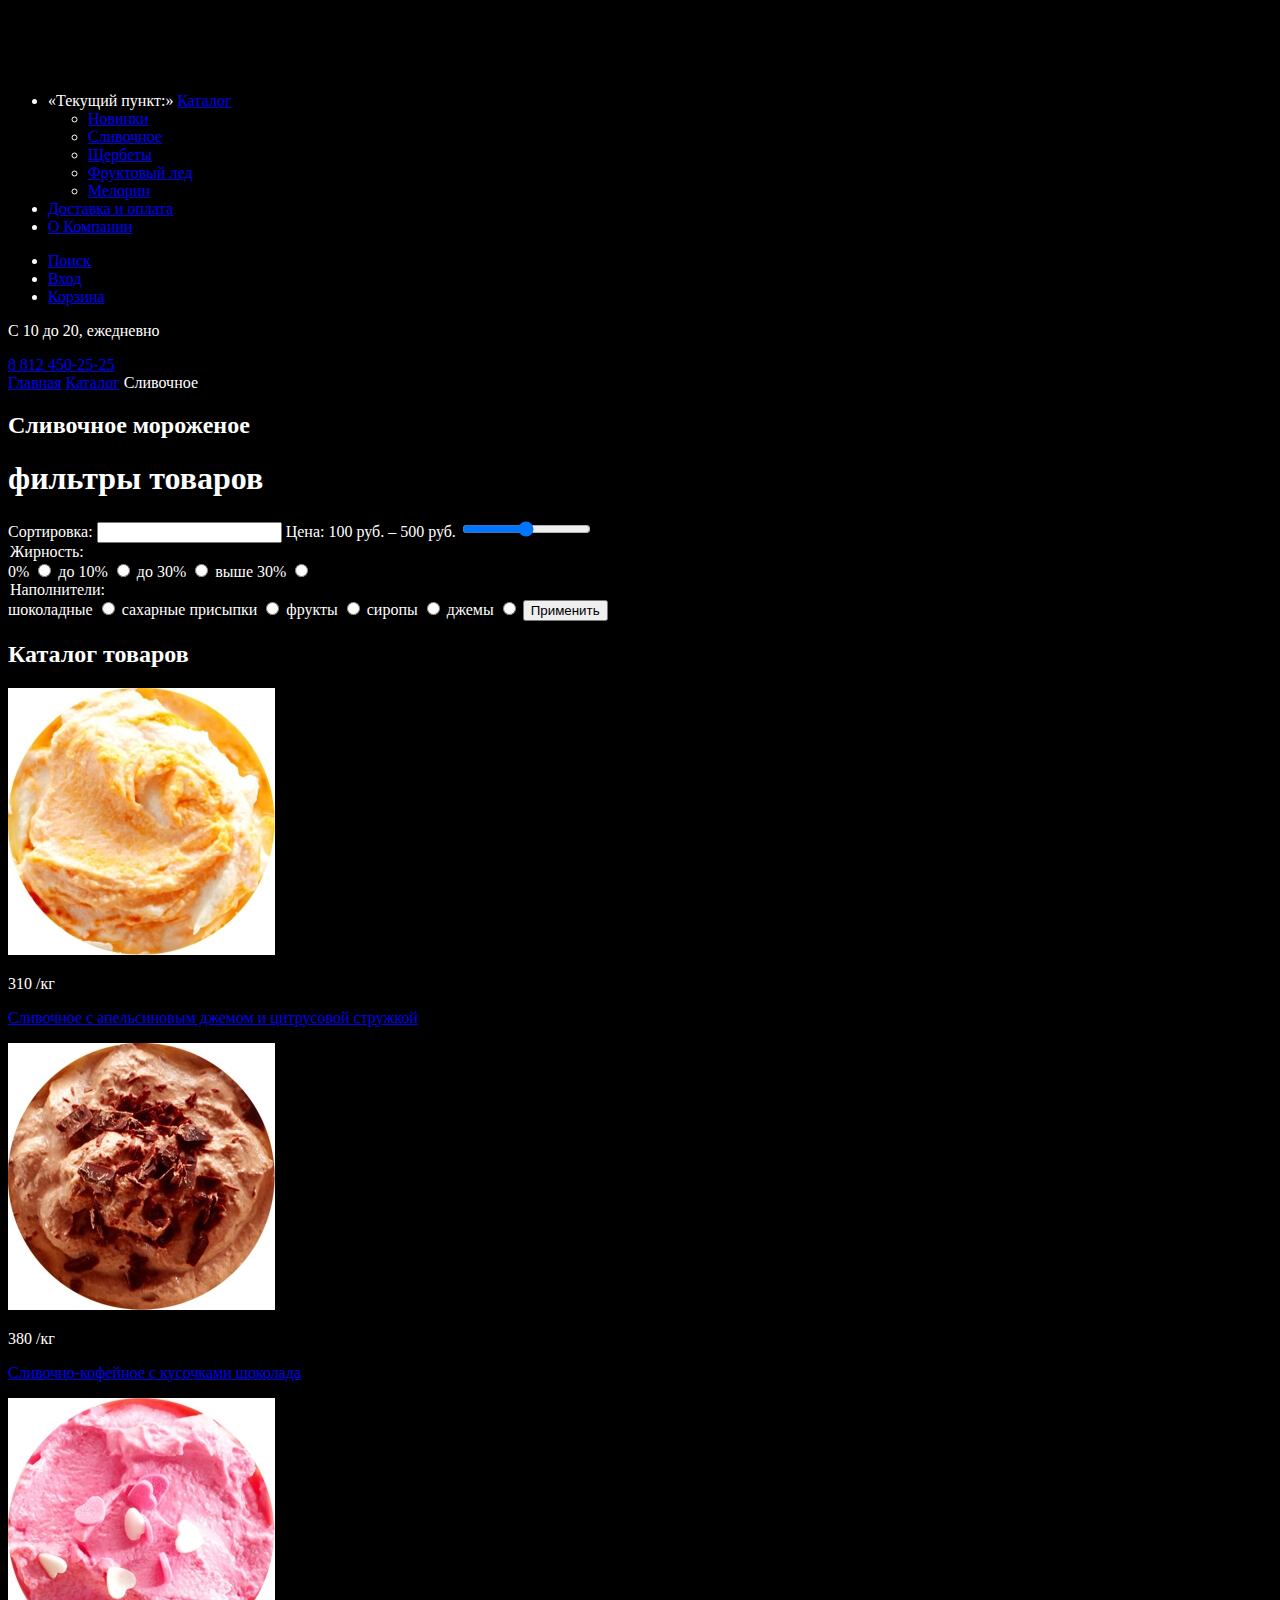
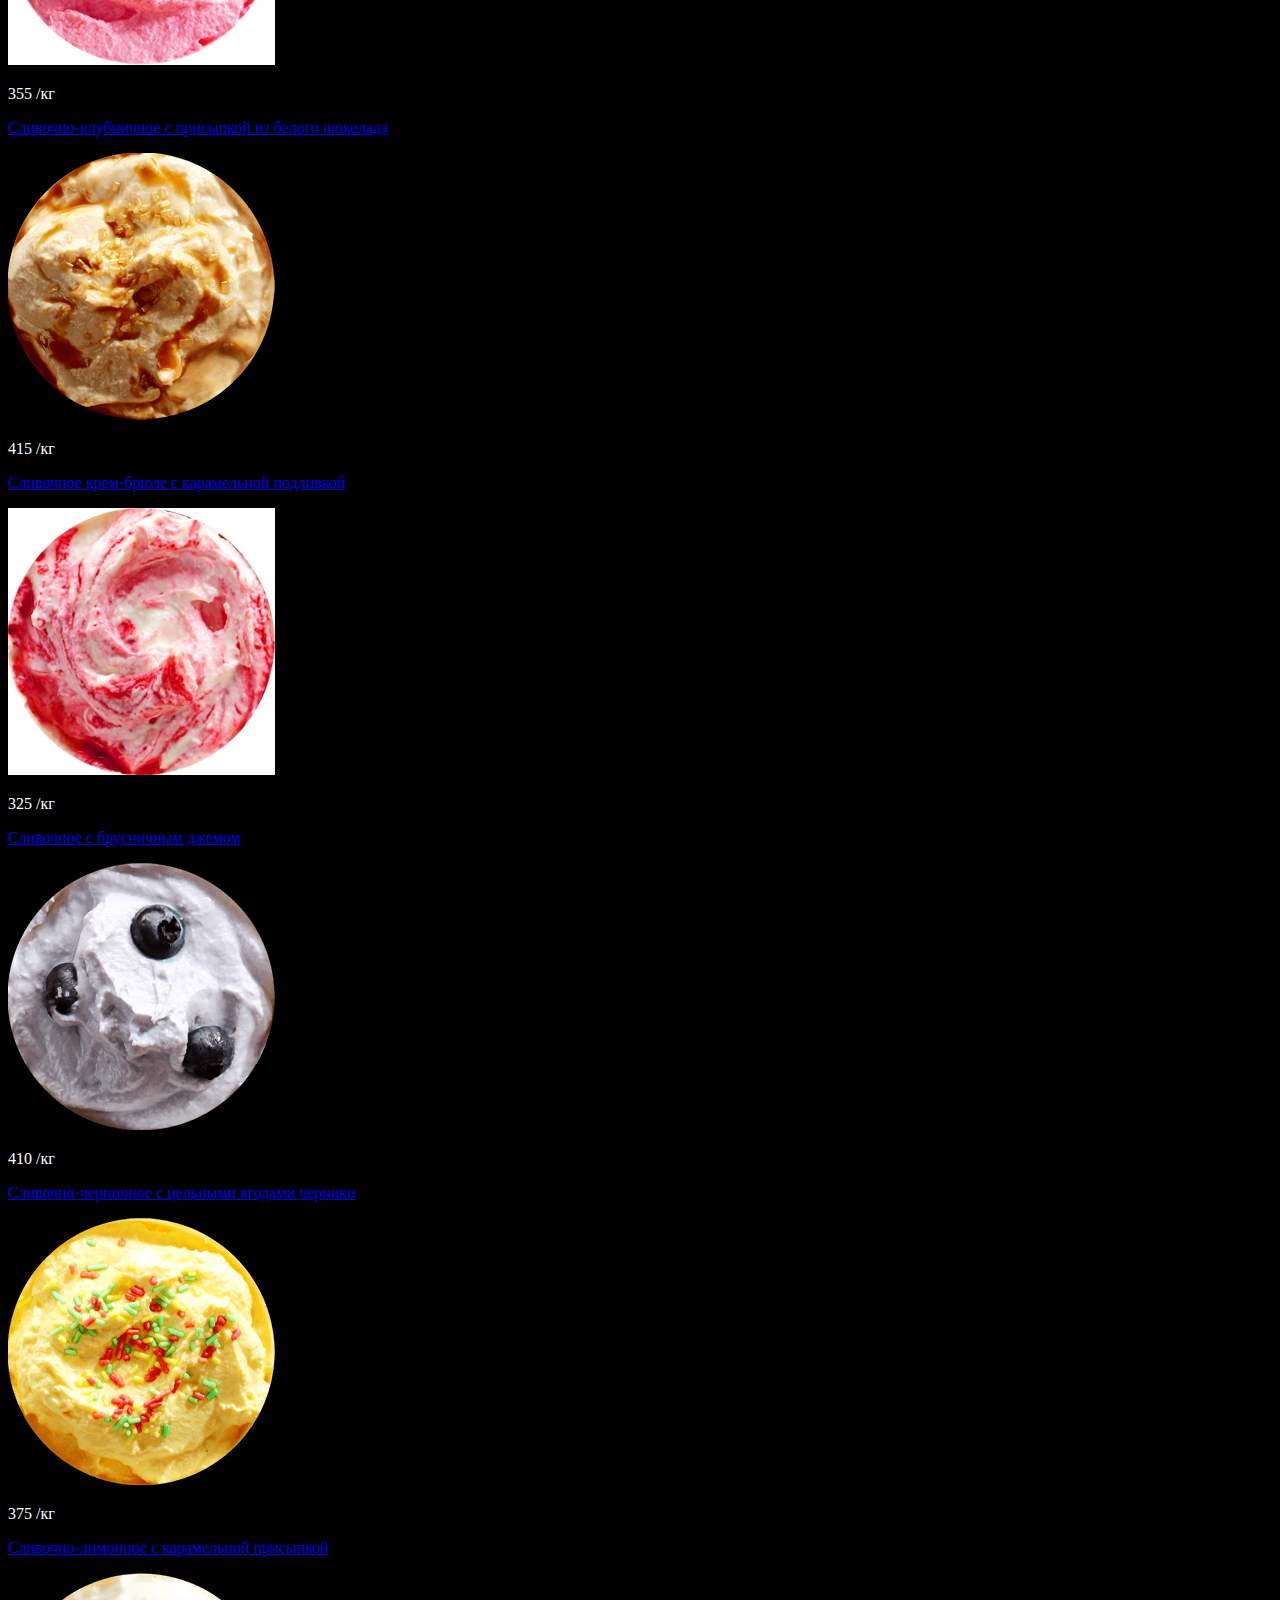
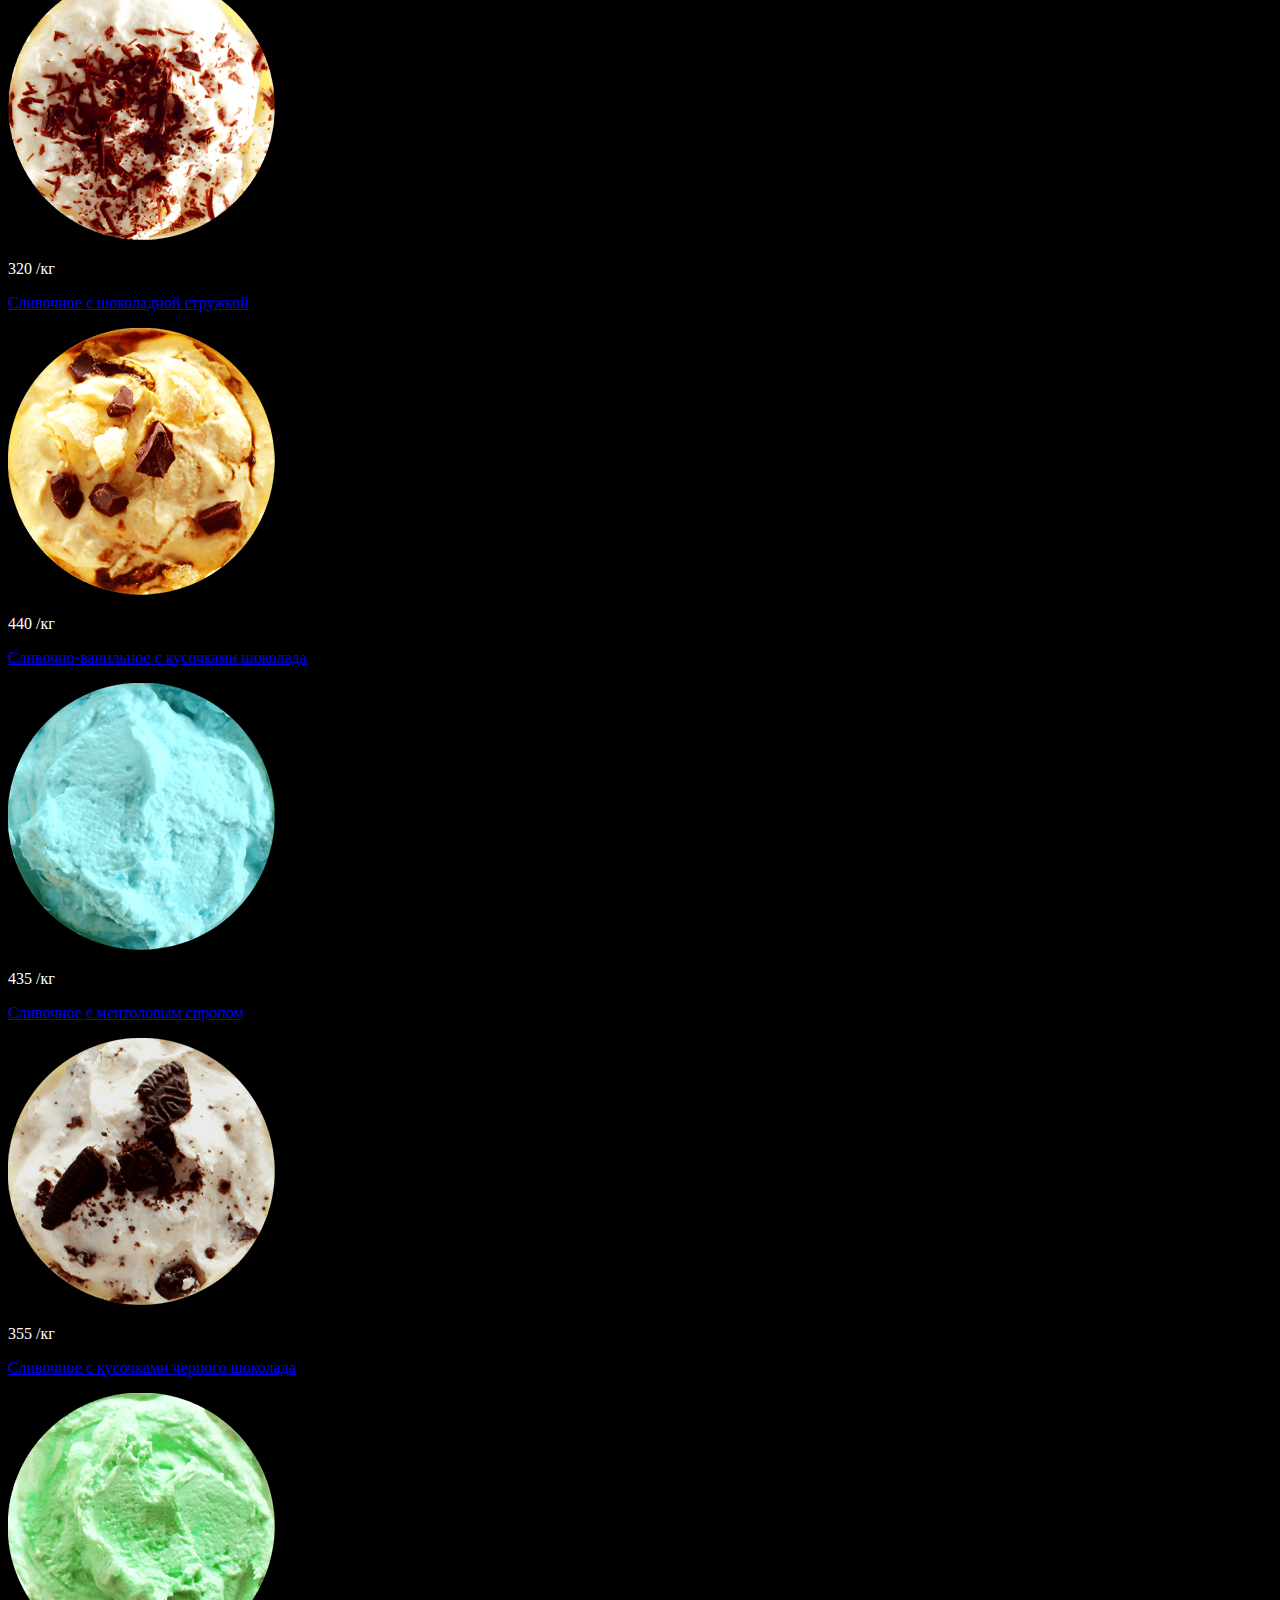
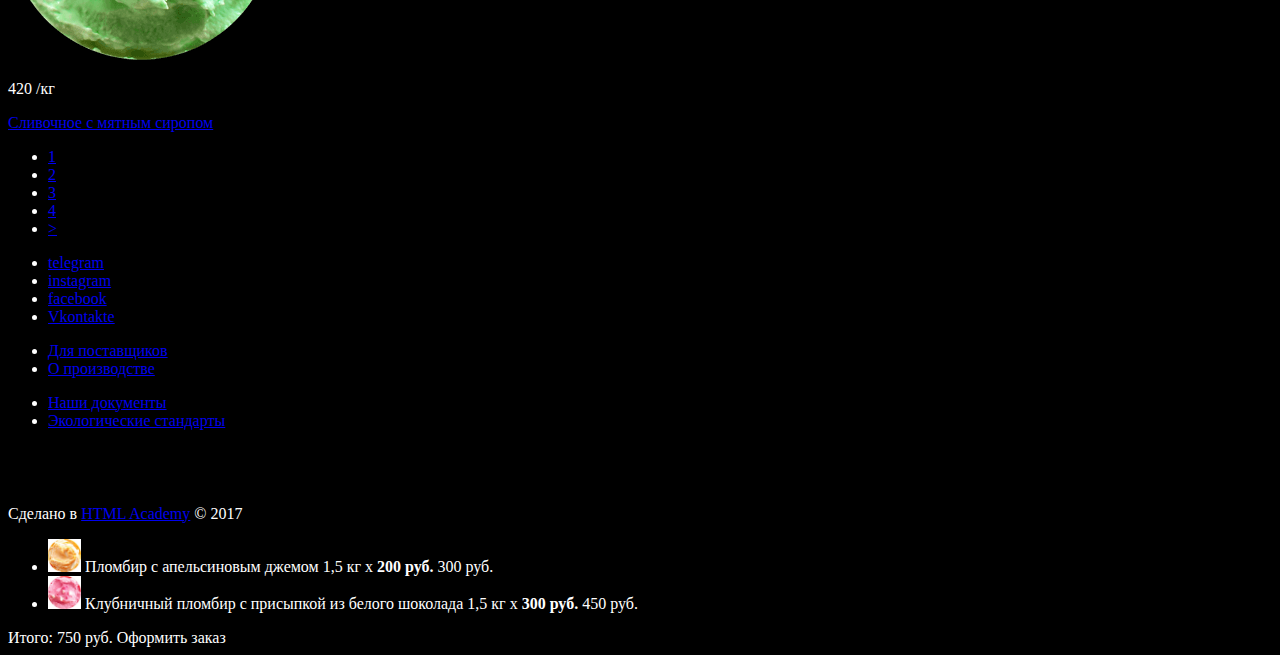
==== commit 8eae23b9: "тупик с формами" ====
--- a/catalog.html
+++ b/catalog.html
@@ -12,123 +12,128 @@
     <!-- навигация по сайту -->
     <header class="header">
 
-        <a href="#">
+        <a href="#" tabindex="0">
             <img src="img/min_svg/logo.svg" alt="Логотип Gllacy" width="154" height="64">
         </a>
         <nav class="header__nav">
             <ul class="nav__chapter-nav">
-                <li>
-                    <a href="catalog.html">Каталог</a>
+                <li aria-current="page">
+                    <span class="visuali-hidden">«Текущий пункт:»</span>
+                    <a href="#" tabindex="0">Каталог</a>
                     <ul class="nav__chapter-nav nav__chapter-nav--dropdown">
                         <li>
-                            <a href="#">Новинки</a>
-                        </li>
-                        <li>
-                            <a href="#">Сливочное</a>
-                        </li>
-                        <li>
-                            <a href="#">Щербеты</a>
-                        </li>
-                        <li>
-                            <a href="#">Фруктовый лед</a>
-                        </li>
-                        <li>
-                            <a href="#">Мелорин</a>
+                            <a href="#" tabindex="0">Новинки</a>
+                        </li>
+                        <li>
+                            <a href="#" tabindex="0">Сливочное</a>
+                        </li>
+                        <li>
+                            <a href="#" tabindex="0">Щербеты</a>
+                        </li>
+                        <li>
+                            <a href="#" tabindex="0">Фруктовый лед</a>
+                        </li>
+                        <li>
+                            <a href="#" tabindex="0">Мелорин</a>
                         </li>
                     </ul>
                 </li>
                 <li>
-                    <a href="#">Доставка и оплата</a>
-                </li>
-                <li>
-                    <a href="#">О Компании</a>
+                    <a href="#" tabindex="0">Доставка и оплата</a>
+                </li>
+                <li>
+                    <a href="#" tabindex="0">О Компании</a>
                 </li>
             </ul>
 
             <ul class="header__users-nav">
                 <li class="search">
-                    <a href="#">Поиск</a>
+                    <a href="#" tabindex="0">Поиск</a>
                 </li>
                 <li class="header__user-inner">
-                    <a href="#">Вход</a>
+                    <a href="#" tabindex="0">Вход</a>
                 </li>
                 <li class="header__cart">
-                    <a href="#">Корзина</a>
+                    <a href="#" tabindex="0">Корзина</a>
                 </li>
             </ul>
         </nav>
 
         <aside class="header__working-hours">
             <p class="time-work">С 10 до 20, ежедневно</p>
-            <a href="tel:88124502525">8 812 450-25-25</a>
+            <a href="tel:88124502525" tabindex="0">8 812 450-25-25</a>
         </aside>
     </header>
-    <!-- ВСЕ ФОРМЫ ПЕРЕДЕЛАЮ! -->
+            <!-- хлебные крошки -->
+    <article class="breadcrumbs">
+        <div class="breadcrumb-item">
+            <a href="index.html" tabindex="0" class="breadcrumbs-part">Главная</a>
+            <a href="#" tabindex="0" class="breadcrumbs-part">Каталог</a>
+            <span class="breadcrumb-sort">Сливочное</span>
+            <h2 class="title-page">Сливочное мороженое</h2>
+        </div>
+    </article>
+
     <!-- фильтры -->
-    <section class="filter">
-        <h1 class="visually-hidden">фильтр товаров</h1>
+    <section class="filters">
+        <h1 class="visually-hidden">фильтры товаров</h1>
         <!-- здесь начинаются формы -->
         <article class="filter-category">
-            <!-- хлебные крошки -->
-            <div class="filter__breadcrumb">
-                <a href="index.html">Главная</a>
-                <a href="#">Каталог</a>
-                <span class="breadcrumb-sort">Сливочное</span>
-            </div>
-            <h2 class="main-title">Сливочное мороженое</h2>
-            <!-- фильтр-сортировка/ думаю нужна форма!!!!!!!!!!!!!!!!!!!!!!!-->
-            <span>Сортировка:</span>
-            <ul class="filter-sort filter">
-                <li>по популярности</li>
-                <li>сначала не дорогие</li>
-                <li>сначала дорогие</li>
-                <li>по жирности</li>
-            </ul>
-
-            <!-- фильтр-цена -->
-            <form class="filter-price filter" method="" action="">
-                <label for="price">Цена: 100 руб. – 500 руб.</label>
-                <input type="range" id="price" name="range" vallue="">
-                <!--проверить правильность заполнениия -->
-            </form>
-            <!-- форма-жирность -->
-            <span>Жирность:</span>
-            <form class="filter-fat-content filter" method="" action="">
-
-                <label for="zero">0%</label>
-                <input type="radio" id="zero" name="radio" vallue="">
-
-                <label for="up-to-ten">до 10%</label>
-                <input type="radio" id="up-to-ten" name="radio" vallue="">
-
-                <label for="up-to-thirty">до 30%</label>
-                <input type="radio" id="up-to-thirty" name="radio" vallue="">
-
-                <label for="over-thirty">выше 30%</label>
-                <input type="radio" id="over-thirty" name="radio" vallue="">
-            </form>
-            <!-- форма-сорт -->
-            <form class="filter-sort filter" method="" action="">
-
-                <label for="chocolate">шоколадные</label>
-                <input type="radio" id="chocolate" name="radio" vallue="">
-
-                <label for="sugar-powder">сахарные присыпки</label>
-                <input type="radio" id="sugar-powder" name="radio" vallue="">
-
-                <label for="fruits">фрукты</label>
-                <input type="radio" id="fruits" name="radio" vallue="">
-
-                <label for="syrups">сиропы</label>
-                <input type="radio" id="syrups" name="radio" vallue="">
-
-                <label for="jams">джемы</label>
-                <input type="radio" id="jams" name="radio" vallue="">
-                <button type="submit" value="Применить">Применить</button>
-
+            <form class="filters-item filter" method="post" action="https://echo.htmlacademy.ru" aria-label="Здесь вы можете настроить фильтры для более удобного поиска товаров.">
+                <label class=" filtration-popularity" for="filtration-popularity">Сортировка:</label>
+                <input type="text" id="filtration-popularity" list="filtration-popularity" tabindex="0">
+                <datalist id="filtration-popularity">
+                    <option value="по популярности">
+                    <option value="сначала недорогие">
+                    <option value="сначала дорогие">
+                    <option value="по жирности">
+                </datalist>
+                <!-- для формы выше, label нужен id для связки с input, а datalist и input связываем атрибутом list и id валидатор ругает, видимо нужно менять структуру, и не выводятся варианты в поле ввода...-->
+
+                <!-- фильтр-цена -->
+
+                <label for="filter-for-price" aria-label="Фильтр по цене товара.">Цена: 100 руб. – 500 руб.</label>
+                <input type="range" id="filter-for-price" name="filter-for-price" tabindex="0" min="100" max="500" step="50">
+            <!-- неверно прописан, не знаю как сделать два бегунка и вывод результата с помощью sum? -->
+
+                <!-- фильтр по жирности -->
+                <legend>Жирность:</legend>
+                <!-- валидатор говорит что legend в данном контексте не может быть дочерним элементом fieldset??? -->
+                    <label for="zero">0%</label>
+                    <input type="radio" id="zero" name="fat-filter_0%" tabindex="0">
+
+                    <label for="up-to-ten">до 10%</label>
+                    <input type="radio" id="up-to-ten" name="fat-filter-under-10%">
+
+                    <label for="up-to-thirty">до 30%</label>
+                    <input type="radio" id="up-to-thirty" name="fat-filter-under-30%"  tabindex="0">
+
+                    <label for="over-thirty">выше 30%</label>
+                    <input type="radio" id="over-thirty" name="fat-filter-more-30%"  tabindex="0">
+
+                 <!-- сортировка по наполнителям  -->
+                <legend>Наполнители:</legend>
+                    <label for="chocolate">шоколадные</label>
+                    <input type="radio" id="chocolate" name="filler-chocolate" tabindex="0">
+
+                    <label for="sugar-powder">сахарные присыпки</label>
+                    <input type="radio" id="sugar-powder" name="filler-sugar-powders" tabindex="0">
+
+                    <label for="fruits">фрукты</label>
+                    <input type="radio" id="fruits" name="filler-fruit" tabindex="0">
+
+                    <label for="syrups">сиропы</label>
+                    <input type="radio" id="syrups" name="filler-syrups" tabindex="0">
+
+                    <label for="jams">джемы</label>
+                    <input type="radio" id="jams" name="filler-jams" tabindex="0">
+                    <button type="submit" value="Применить" tabindex="0">Применить</button>
+                    <!-- кнопки применить нет на макете... Как применять фильтры??? -->
             </form>
         </article>
     </section>
+
+
     <!-- каталог товаров -->
     <main class="catalog">
 
@@ -144,7 +149,7 @@
                     <span class="pricing__price">310</span>
                     /кг
                 </p>
-                <a href="#">
+                <a href="#" tabindex="0">
                     <p>Сливочное с апельсиновым джемом и цитрусовой стружкой</p>
                 </a>
             </article>
@@ -158,7 +163,7 @@
                     <span class="pricing__price">380</span>
                     /кг
                 </p>
-                <a href="#">
+                <a href="#" tabindex="0">
                     <p>Сливочно-кофейное с кусочками шоколада</p>
                 </a>
             </article>
@@ -172,7 +177,7 @@
                     <span class="pricing__price">355</span>
                     /кг
                 </p>
-                <a href="#">
+                <a href="#" tabindex="0">
                     <p>Сливочно-клубничное с присыпкой из белого шоколада</p>
                 </a>
             </article>
@@ -186,7 +191,7 @@
                     <span class="pricing__price">415</span>
                     /кг
                 </p>
-                <a href="#">
+                <a href="#" tabindex="0">
                     <p>Сливочное крем-брюле с карамельной подливкой</p>
                 </a>
             </article>
@@ -198,7 +203,7 @@
                     <span class="pricing__price">325</span>
                     /кг
                 </p>
-                <a href="#">
+                <a href="#" tabindex="0">
                     <p>Сливочное с брусничным джемом</p>
                 </a>
             </article>
@@ -211,7 +216,7 @@
                     <span class="pricing__price">410</span>
                     /кг
                 </p>
-                <a href="#">
+                <a href="#" tabindex="0">
                     <p>Сливочно-черничное с цельными ягодами черники</p>
                 </a>
             </article>
@@ -224,7 +229,7 @@
                     <span class="pricing__price">375</span>
                     /кг
                 </p>
-                <a href="#">
+                <a href="#" tabindex="0">
                     <p>Сливочно-лимонное с карамельной присыпкой</p>
                 </a>
             </article>
@@ -237,7 +242,7 @@
                     <span class="pricing__price">320</span>
                     /кг
                 </p>
-                <a href="#">
+                <a href="#" tabindex="0">
                     <p>Сливочное с шоколадной стружкой</p>
                 </a>
             </article>
@@ -251,7 +256,7 @@
                     <span class="pricing__price">440</span>
                     /кг
                 </p>
-                <a href="#">
+                <a href="#" tabindex="0">
                     <p>Сливочно-ванильное с кусочками шоколада</p>
                 </a>
             </article>
@@ -264,7 +269,7 @@
                     <span class="pricing__price">435</span>
                     /кг
                 </p>
-                <a href="#">
+                <a href="#" tabindex="0">
                     <p>Сливочноe с ментоловым сиропом</p>
                 </a>
             </article>
@@ -277,7 +282,7 @@
                     <span class="pricing__price">355</span>
                     /кг
                 </p>
-                <a href="#">
+                <a href="#" tabindex="0">
                     <p>Сливочное с кусочками черного шоколада</p>
                 </a>
             </article>
@@ -290,7 +295,7 @@
                     <span class="pricing__price">420</span>
                     /кг
                 </p>
-                <a href="#">
+                <a href="#" tabindex="0">
                     <p>Сливочное с мятным сиропом</p>
                 </a>
             </article>
@@ -299,19 +304,19 @@
         <!-- навигация по страницам каталога -->
         <ul class="catalog__nav-page">
             <li class="catalog__nav-page  catalog__nav-page--active">
-                <a href="#">1</a>
+                <a href="#" tabindex="0">1</a>
             </li>
             <li class="catalog__nav-page">
-                <a href="#">2</a>
+                <a href="#" tabindex="0">2</a>
             </li>
             <li class="catalog__nav-page">
-                <a href="#">3</a>
+                <a href="#" tabindex="0">3</a>
             </li>
             <li class="catalog__nav-page">
-                <a href="#">4</a>
+                <a href="#" tabindex="0">4</a>
             </li>
             <li class="catalog__nav-page">
-                <a href="#">></a>
+                <a href="#" tabindex="0">></a>
             </li>
         </ul>
     </main>
@@ -321,39 +326,39 @@
         <!-- соц. сети -->
         <ul class="footer__social">
             <li>
-                <a class="footer__social social-telegram" href="#">telegram</a>
-            </li>
-
-            <li>
-                <a class="footer__social social-instagram" href="#">instagram</a>
-            </li>
-
-            <li>
-                <a class="footer__social social-facebook" href="#">facebook</a>
-            </li>
-
-            <li>
-                <a class="footer__social social-Vkontakte" href="#">Vkontakte</a>
+                <a class="footer__social social-telegram" href="#" tabindex="0">telegram</a>
+            </li>
+
+            <li>
+                <a class="footer__social social-instagram" href="#" tabindex="0">instagram</a>
+            </li>
+
+            <li>
+                <a class="footer__social social-facebook" href="#" tabindex="0">facebook</a>
+            </li>
+
+            <li>
+                <a class="footer__social social-Vkontakte" href="#" tabindex="0">Vkontakte</a>
             </li>
         </ul>
         <!-- для поставщиков и т.д. -->
         <article class="footer__nav">
             <ul class="footer-nav__suppliers">
                 <li class="footer-nav__suppliers--for-suppliers">
-                    <a href="#">Для поставщиков</a>
-                </li>
-
-                <li>
-                    <a href="#">О производстве</a>
+                    <a href="#" tabindex="0">Для поставщиков</a>
+                </li>
+
+                <li>
+                    <a href="#" tabindex="0">О производстве</a>
                 </li>
             </ul>
             <ul class="footer-nav__suppliers--documentation">
                 <li>
-                    <a href="#">Наши документы</a>
-                </li>
-
-                <li>
-                    <a href="#">Экологические стандарты</a>
+                    <a href="#" tabindex="0">Наши документы</a>
+                </li>
+
+                <li>
+                    <a href="#" tabindex="0">Экологические стандарты</a>
                 </li>
             </ul>
         </article>
@@ -362,7 +367,7 @@
             <img src="img/min_svg/logo-htmlacademy-small.svg" alt="logo-htmlacademy-small" width="108" height="39">
         </span>
         <p>Сделано в
-            <a href="#">HTML Academy</a> © 2017</p>
+            <a href="#" tabindex="0">HTML Academy</a> © 2017</p>
     </footer>
     <!-- всплывающие формы -->
     <section class="main-popup-cart visually-hidden">
--- a/css/style.css
+++ b/css/style.css
@@ -1,4 +1,4 @@
-body{
-    background-color :rgb(255, 84, 4, 0.5);
-    color:white;
-}+body {
+  background-color: black;
+  color: white;
+}
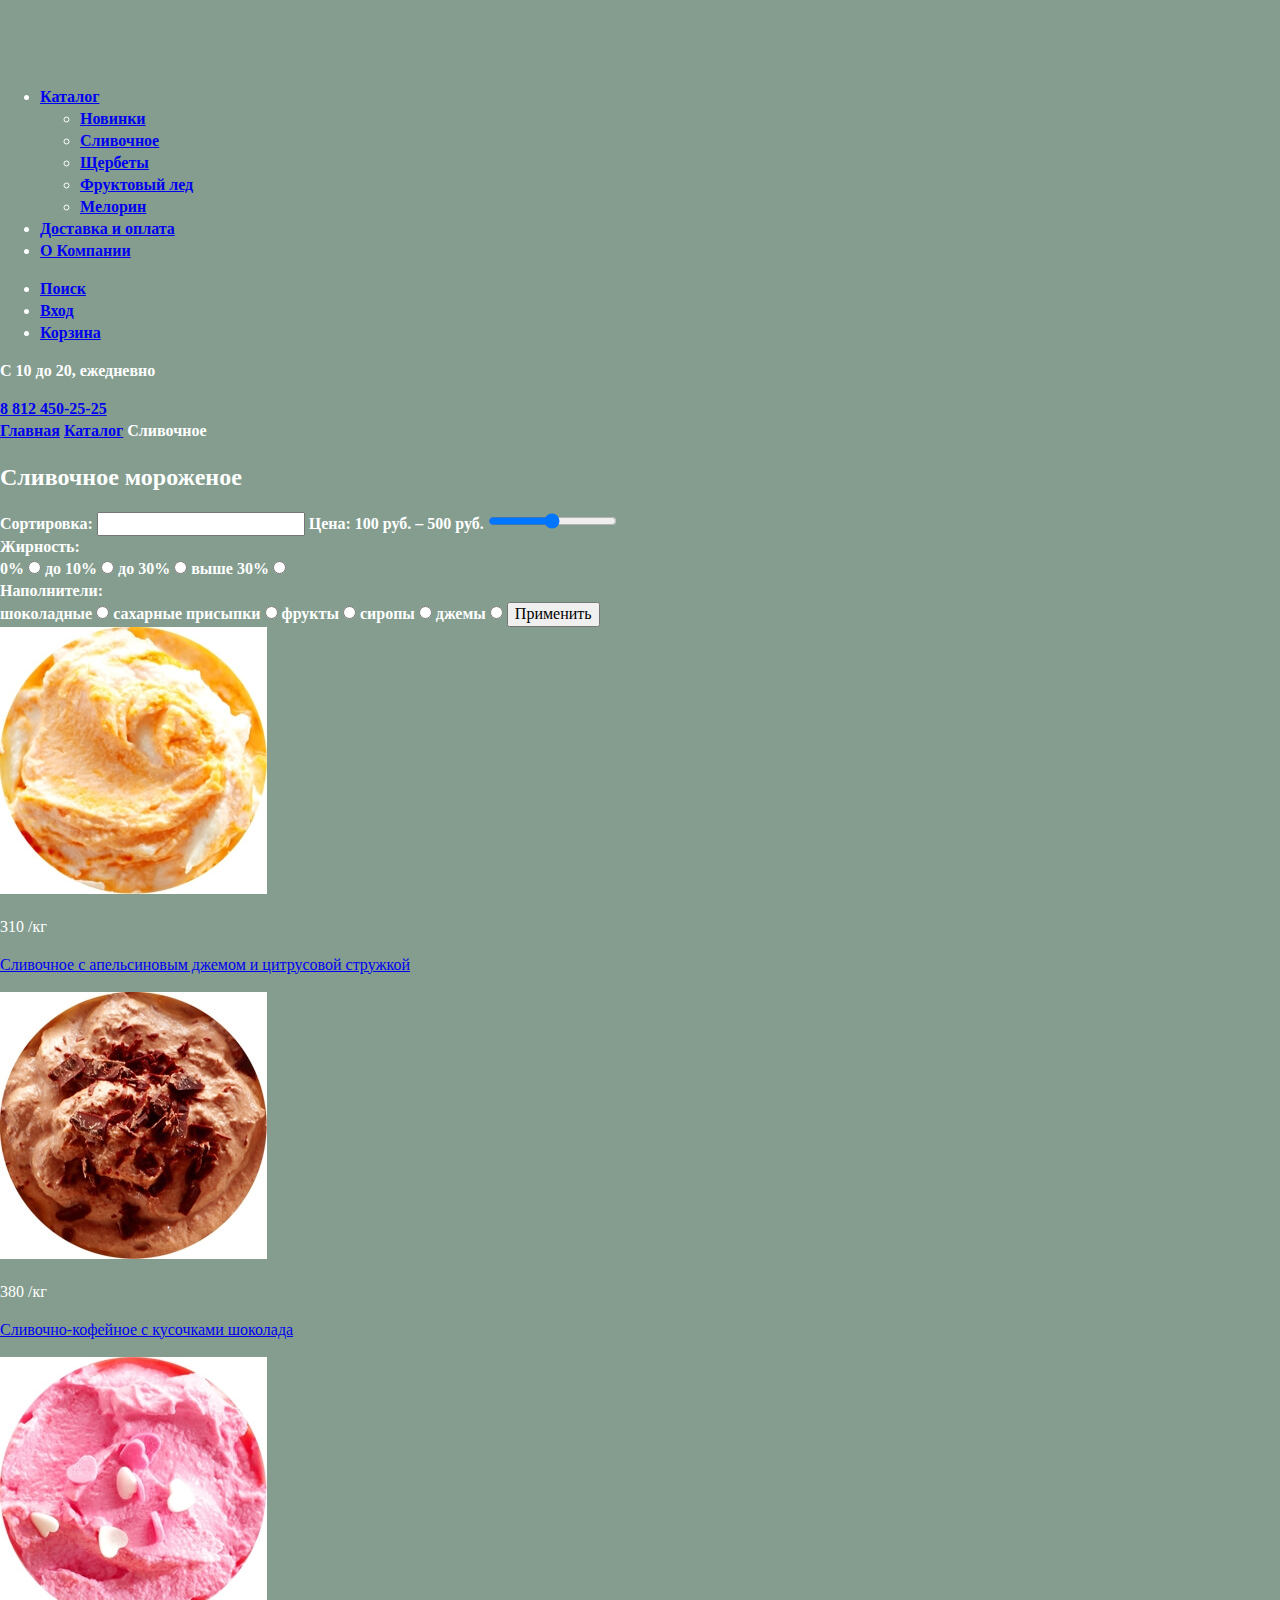
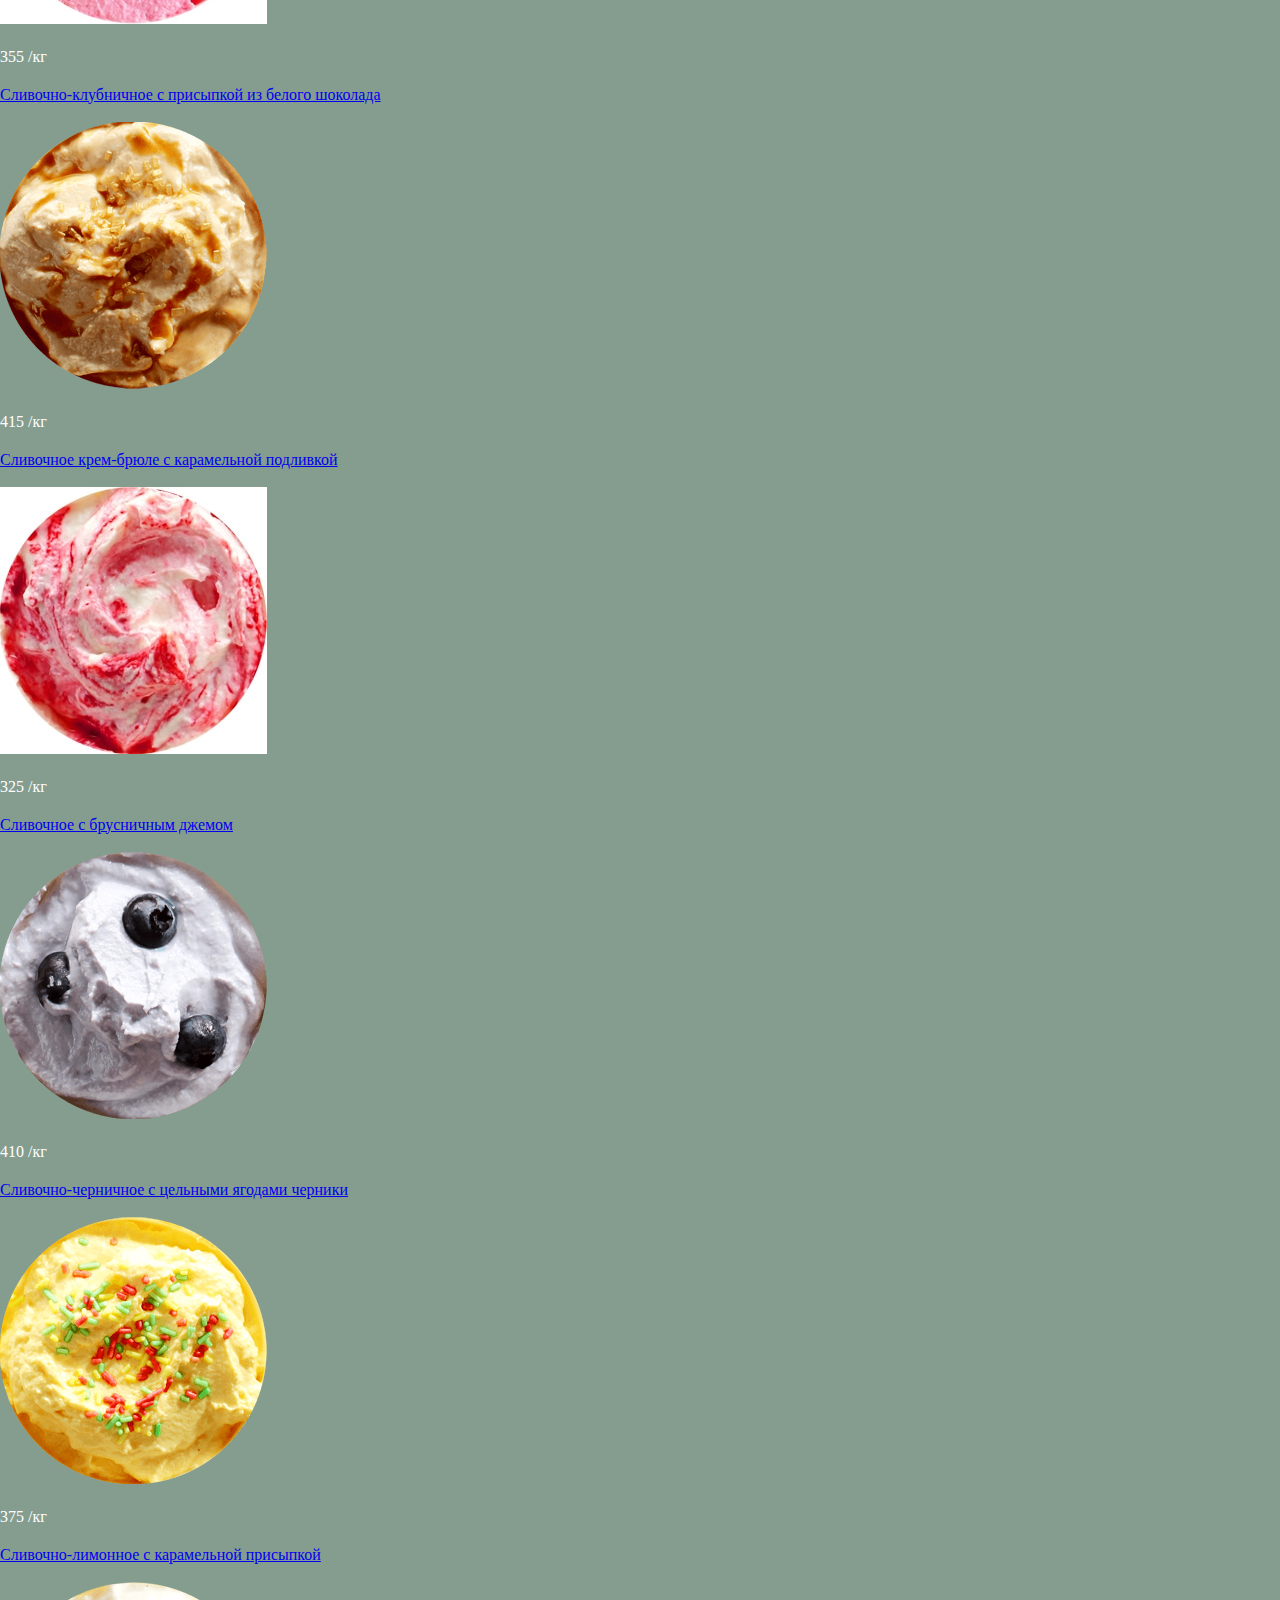
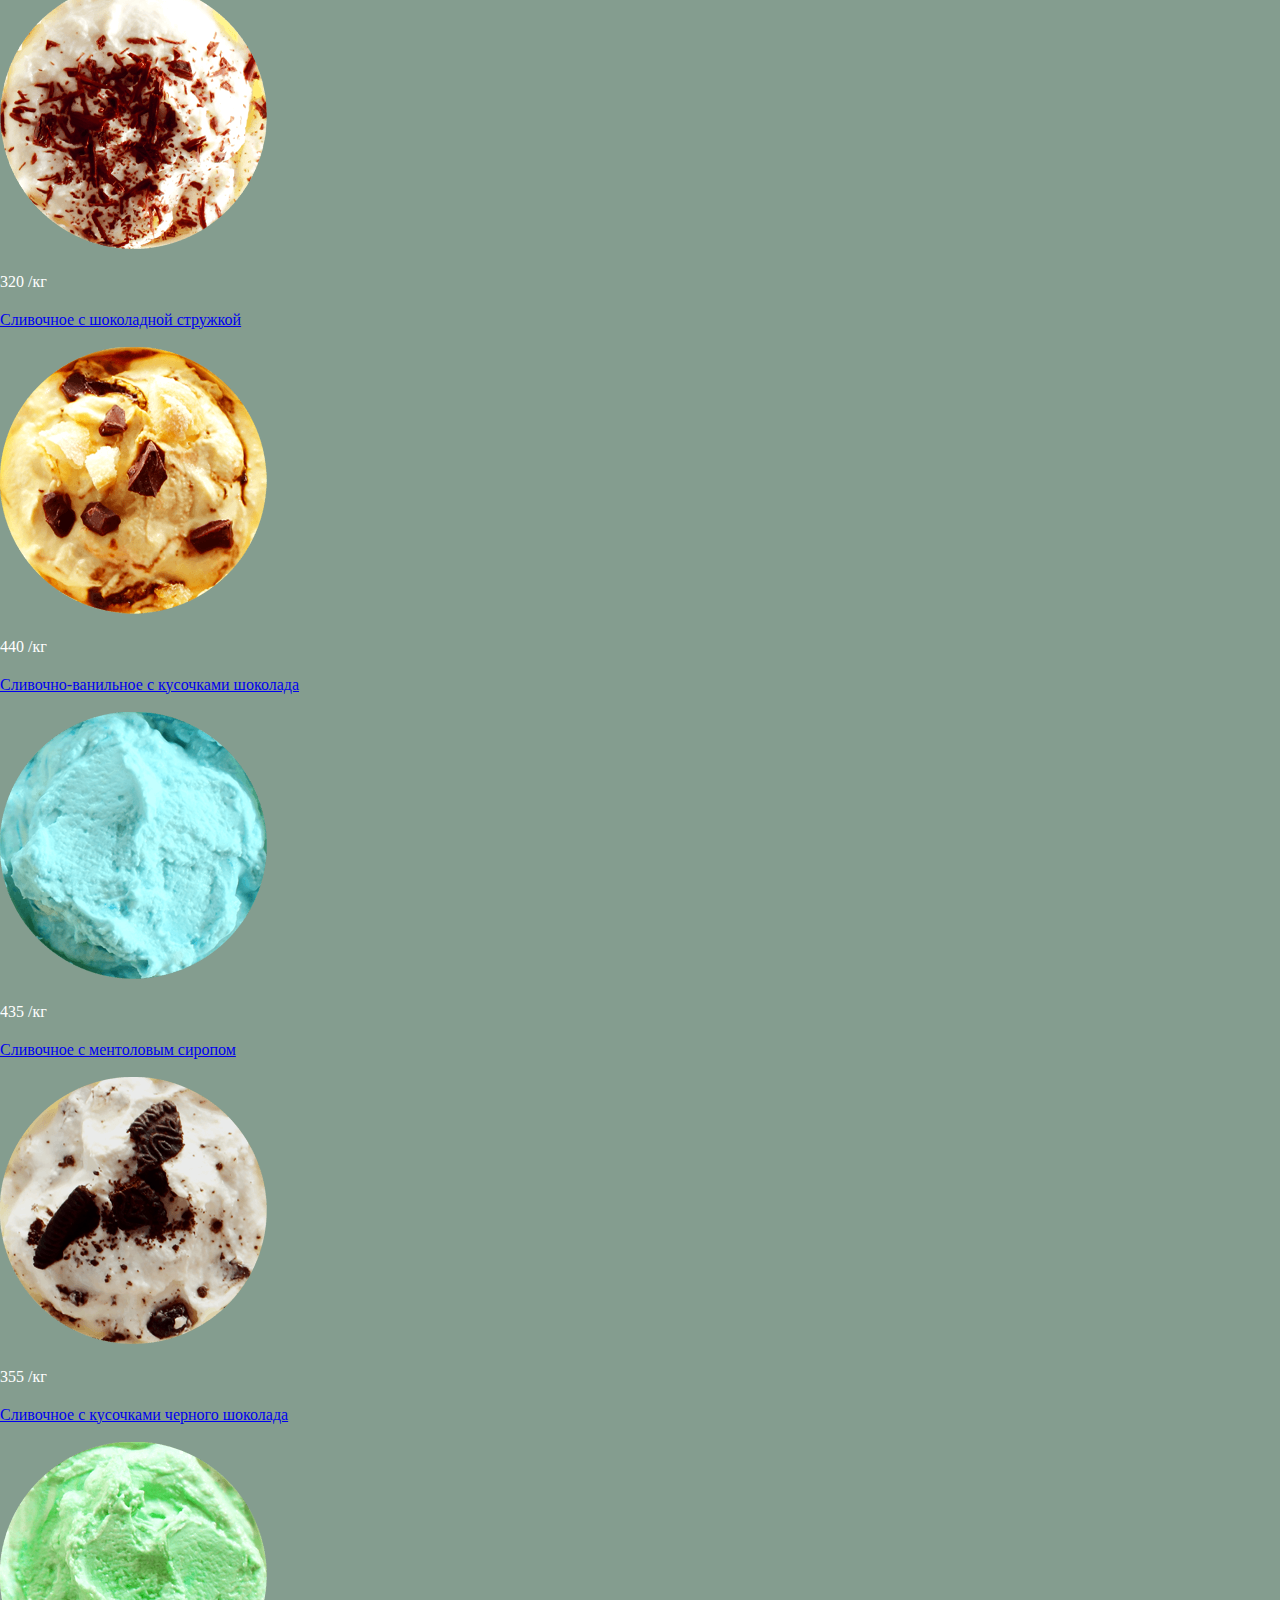
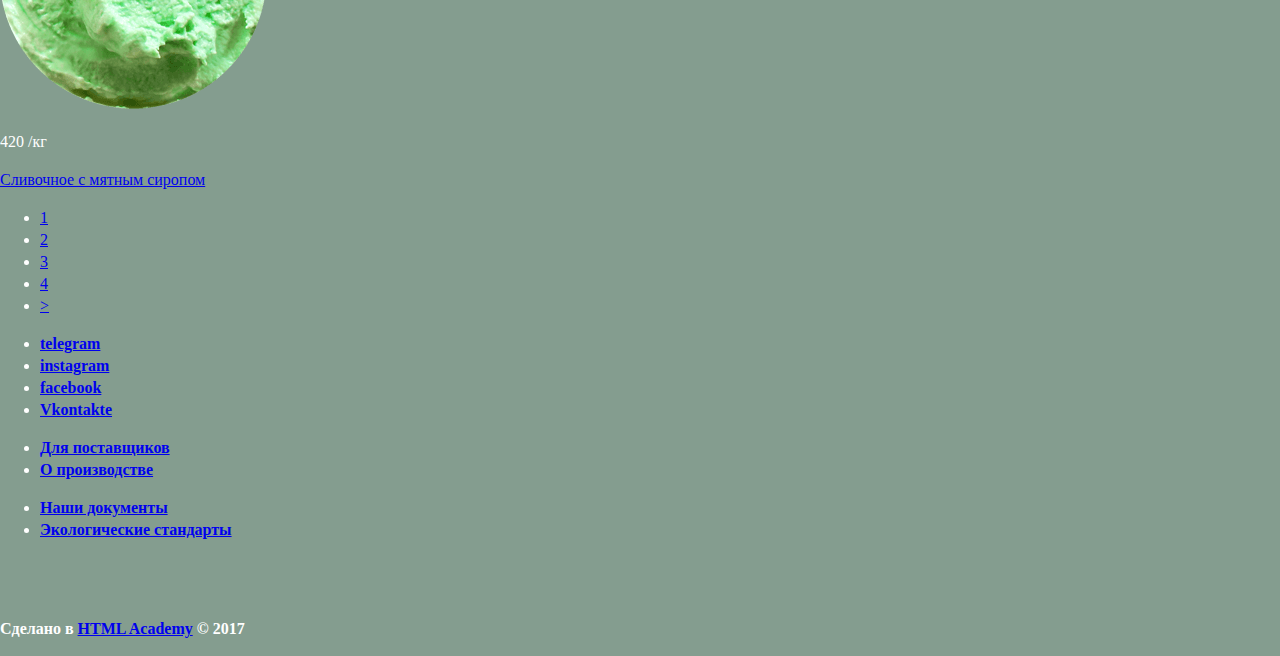
==== commit 87ee8a1c: "прописал глобальные стили(не все)" ====
--- a/catalog.html
+++ b/catalog.html
@@ -5,10 +5,12 @@
     <meta charset="UTF-8">
     <meta name="viewport" content="width=device-width, initial-scale=1.0">
     <title>Каталог Gllacy</title>
+    <link href="https://fonts.googleapis.com/css?family=Roboto:400,500,700&amp;subset=cyrillic" rel="stylesheet">
+    <link rel="stylesheet" href="css/normalize.css">
     <link rel="stylesheet" href="css/style.css">
 </head>
 
-<body>
+<body class="catalog">
     <!-- навигация по сайту -->
     <header class="header">
 
@@ -18,7 +20,7 @@
         <nav class="header__nav">
             <ul class="nav__chapter-nav">
                 <li aria-current="page">
-                    <span class="visuali-hidden">«Текущий пункт:»</span>
+                    <span class="visually-hidden">«Текущий пункт:»</span>
                     <a href="#" tabindex="0">Каталог</a>
                     <ul class="nav__chapter-nav nav__chapter-nav--dropdown">
                         <li>
--- a/css/style.css
+++ b/css/style.css
@@ -1,4 +1,39 @@
+@font-face{
+	font-family: 'Roboto', Arial, sans-serif;
+}
+/*вроде используется для подключения локальных шрифтов...*/
 body {
-  background-color: black;
-  color: white;
+  background-color: #849d8f;
+  color: #ffffff;
+  font-size: 16px;
+  font-weight: 700;
+  line-height: 22px;
+
 }
+
+h2 {
+	font-size: 24px;
+	line-height: 30px;
+
+}
+
+.visually-hidden {
+  position: absolute;
+  width: 1px;
+  height: 1px;
+  margin: -1px;
+  border: 0;
+  padding: 0;
+  clip: rect(0 0 0 0);
+  overflow: hidden;
+}
+
+
+/*страница каталога*/
+
+body .catalog{
+  font-size: 16px;
+  font-weight: 500;
+  line-height: 22px;
+
+}